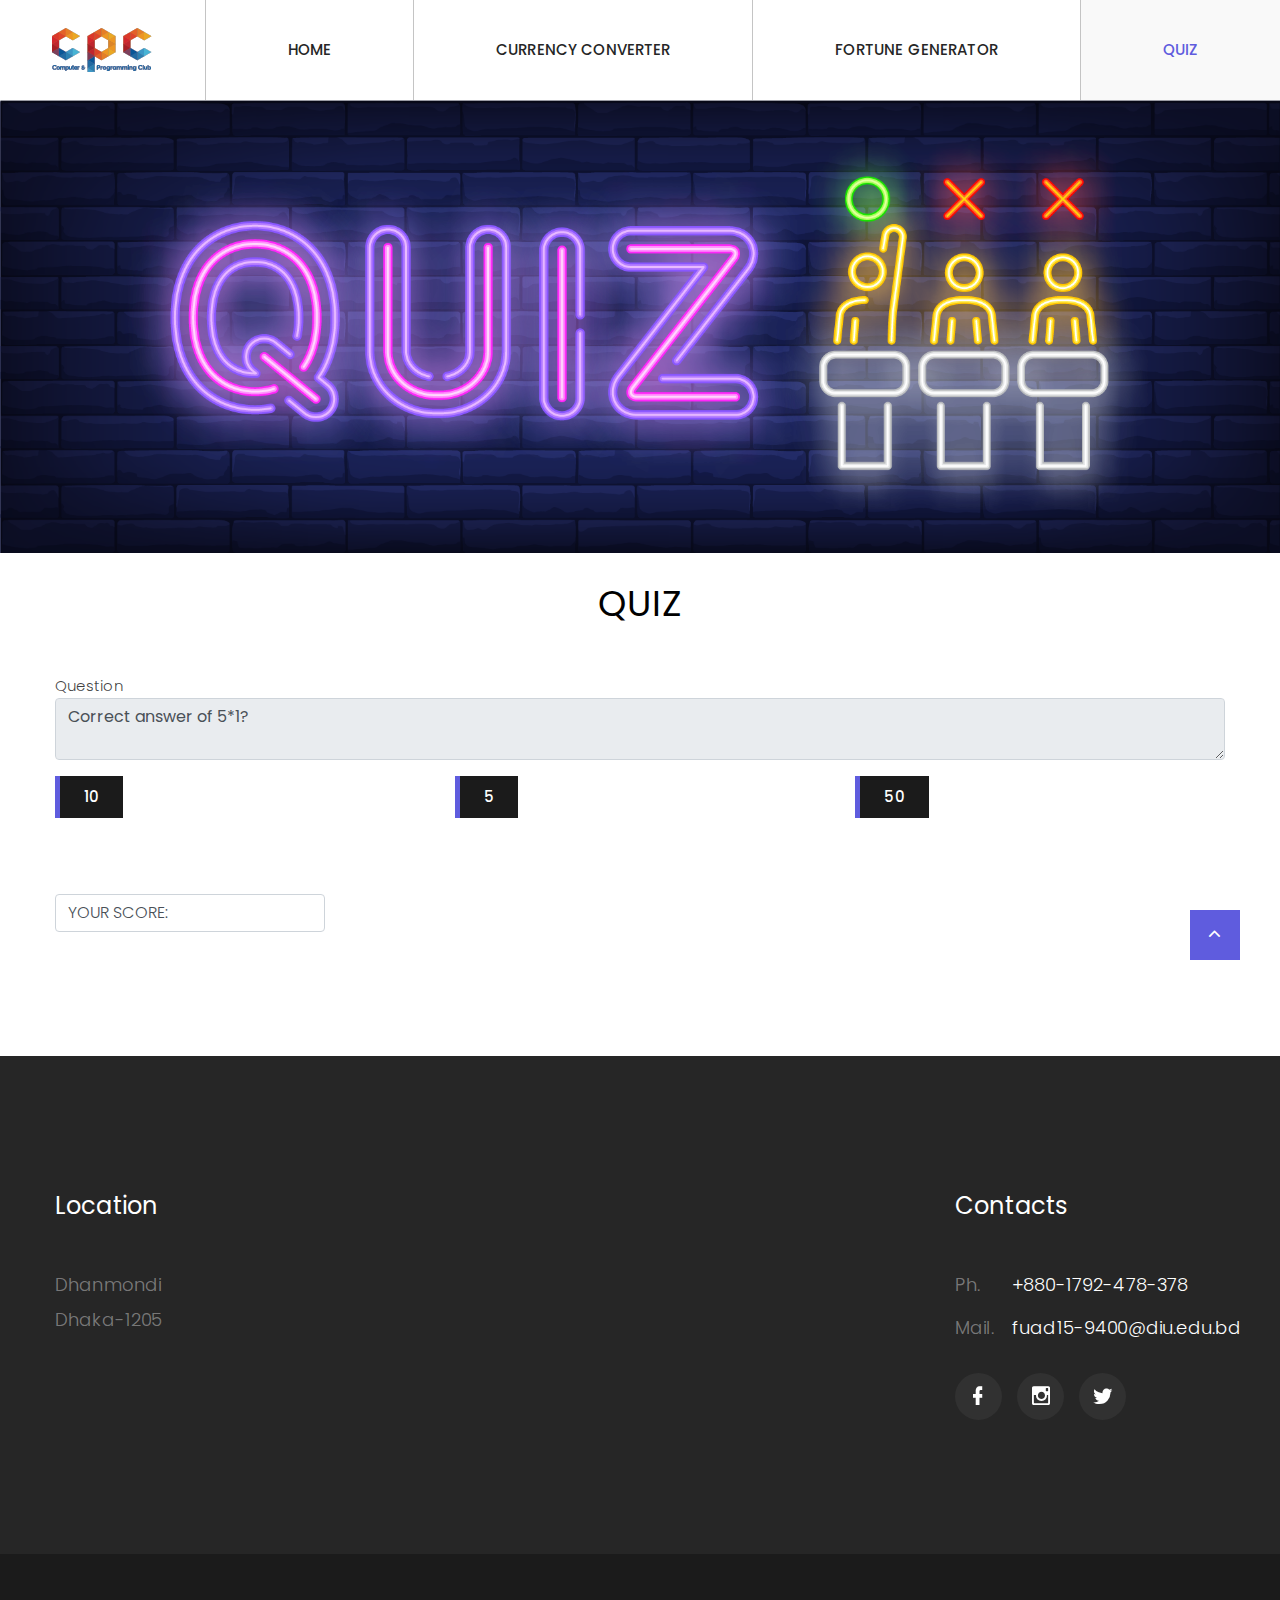
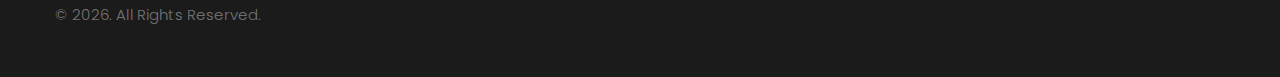
==== quiz.html @ 6e74235b "first commit" ====
<!-- Price box minimal-->
<!DOCTYPE html>
<html class="wide wow-animation" lang="en">

<head>
  <title>Home</title>
  <meta charset="utf-8">
  <meta name="viewport" content="width=device-width, height=device-height, initial-scale=1.0">
  <meta http-equiv="X-UA-Compatible" content="IE=edge">
  <link rel="stylesheet" href="https://stackpath.bootstrapcdn.com/bootstrap/4.2.1/css/bootstrap.min.css"
    integrity="sha384-GJzZqFGwb1QTTN6wy59ffF1BuGJpLSa9DkKMp0DgiMDm4iYMj70gZWKYbI706tWS" crossorigin="anonymous">
  <link rel="icon" href="images/favicon.ico" type="image/x-icon">
  <link rel="stylesheet" type="text/css" href="//fonts.googleapis.com/css?family=Poppins:300,400,500,600,700,900">
  <link rel="stylesheet" href="css/bootstrap.css">
  <link rel="stylesheet" href="css/fonts.css">
  <link rel="stylesheet" href="css/style.css">

  <style>
    .ie-panel {
      display: none;
      background: #212121;
      padding: 10px 0;
      box-shadow: 3px 3px 5px 0 rgba(0, 0, 0, .3);
      clear: both;
      text-align: center;
      position: relative;
      z-index: 1;
    }

    html.ie-10 .ie-panel,
    html.lt-ie-10 .ie-panel {
      display: block;
    }

    @media (min-width: 1200px) #table_head {
      font-size: 36px;
      line-height: 1.36111;
      padding-top: 100px;
    }

    #fun {
      padding: 0px;
      margin-bottom: 30px;
    }

    #diu #login_but {
      color: yellow;
    }

    #diu {
      margin-top: 30px;
    }

    #login_but {
      background-color: yellow;
    }
  </style>
</head>

<body>
  <div class="ie-panel"><a href="http://windows.microsoft.com/en-US/internet-explorer/"></a></div>
  <div class="preloader">
    <div class="preloader-body">
      <div class="cssload-container">
        <div class="cssload-speeding-wheel"></div>
      </div>
      <p>Loading... </p>
    </div>
  </div><a class="section section-banner d-none d-xl-block"
    href="https://www.templatemonster.com/intense-multipurpose-html-template.html" target="_blank" style=" "></a>
  <div class="page">
    <!-- Page Header-->
    <header class="section page-header">
      <!-- RD Navbar-->
      <div class="rd-navbar-wrap">
        <nav class="rd-navbar rd-navbar-wide" data-layout="rd-navbar-fixed" data-sm-layout="rd-navbar-fixed"
          data-md-layout="rd-navbar-fixed" data-md-device-layout="rd-navbar-fixed" data-lg-layout="rd-navbar-static"
          data-lg-device-layout="rd-navbar-static" data-xl-layout="rd-navbar-static"
          data-xl-device-layout="rd-navbar-static" data-lg-stick-up-offset="46px" data-xl-stick-up-offset="46px"
          data-xxl-stick-up-offset="46px" data-lg-stick-up="true" data-xl-stick-up="true" data-xxl-stick-up="true">
          <div class="rd-navbar-main-outer">
            <div class="rd-navbar-main">
              <!-- RD Navbar Panel-->
              <div class="rd-navbar-panel">
                <!-- RD Navbar Toggle-->
                <button class="rd-navbar-toggle" data-rd-navbar-toggle=".rd-navbar-nav-wrap"><span></span></button>
                <!-- RD Navbar Brand-->
                <div class="rd-navbar-brand"><a class="brand" href="#"><img class="brand-logo-dark"
                      src="images/cpc 160x44.png" alt="" width="261" height="72" srcset="images/cpc 160x44.png 2x" />
                    <img class="brand-logo-light" src="images/cpc 160x44.png" alt="" width="133" height="45"
                      srcset="images/cpc 160x44.png 2x" /></a>
                </div>
              </div>
              <div class="rd-navbar-nav-wrap">
                <!-- RD Navbar Nav-->
                <ul class="rd-navbar-nav">
                  <li class="rd-nav-item"><a class="rd-nav-link" href="index.html">Home</a>
                  </li>
                  <li class="rd-nav-item "><a class="rd-nav-link" href="Currency.html">Currency Converter</a>
                  </li>
                  <li class="rd-nav-item"><a class="rd-nav-link" href="fortune.html">Fortune Generator</a>
                  </li>
                  <li class="rd-nav-item active"><a class="rd-nav-link" href="quiz.html">Quiz</a>
                  </li>
                </ul>
              </div>
            </div>
          </div>
        </nav>
      </div>
    </header>
    <!-- Preview section-->
    <section class="section context-dark bg-image bg-mask bg-mask-2 section-fullheight section-90vh">
      <div class="jumbotron-custom wow fadeInRight">

        <img src="images/qbg.png"></image>
      </div>

    </section>
    <!-- EVERY PROJECT-->
    <h4 id='table_head' style="padding-top: 2%;">
      <center>Quiz<center>
    </h4>



    <div class="row mb-5 alert-info" style="padding-top: 15px; padding-bottom: 15px;">
      <div class="col-md-11 mx-auto">

          <div class="row">
            <div class="form-group col-md-12">
              <label for="fort">Question</label>
              <textarea class="form-control" rows="2" id="question" disabled></textarea>
            </div>
            <div class="form-group col-md-4">
                <button class="button button-default" id="answerA" onclick="answerA_clicked()"></button>
              </div>
              <div class="form-group col-md-4">
                <button class="button button-default" id="answerB" onclick="answerB_clicked()"></button>
              </div>
              <div class="form-group col-md-4">
                <button class="button button-default" id="answerC" onclick="answerC_clicked()"></button>
              </div>



            <div class="col-md-3 " style="margin-top: 5%; margin-bottom: 5%;" disabled>

                <h3 name="score" class="form-control">Your score: <span id="score" ></span> </h3>

            </div>


          </div>
      </div>
    </div>


    <script>


      var quiz = [];
      quiz[0] = new Question("What is the name of your country?", "Bangladesh", "India", "Pakistan");
      quiz[1] = new Question("What is the correct answer of (1+1)*2?", "4", "2", "0");
      quiz[2] = new Question("What is the full form of html?", "Hypertext Markup Language", "Hypertext Maker Language", "Highlevel Markup Language");
      quiz[3] = new Question("What is the national animal of your country?", "Royal Bengal Tiger", "Lion", "Zebra");
      quiz[4] = new Question("What is the full form of CSE?", "Computer Science Engineering", "Common Science Engin", "Nothing");
      quiz[5] = new Question("What is the correct answer of 2+2?", "4", "0", "10");
      quiz[6] = new Question("What is the capital of your country?", "Dhaka", "Rajshahi", "Khulna");
      quiz[7] = new Question("Who are you?", "Developer", "Nothing", "Robot");
      quiz[8] = new Question("Correct answer of 5*1?", "5", "50", "10");
      var randomQuestion;
      var answers = [];
      var currentScore = 0;

      document.addEventListener("DOMContentLoaded", function (event) {
        btnProvideQuestion();
      });

      function Question(question, rightAnswer, wrongAnswer1, wrongAnswer2) {
        this.question = question;
        this.rightAnswer = rightAnswer;
        this.wrongAnswer1 = wrongAnswer1;
        this.wrongAnswer2 = wrongAnswer2;
      };

      function shuffle(o) {
        for (var j, x, i = o.length; i; j = parseInt(Math.random() * i), x = o[--i], o[i] = o[j], o[j] = x);
        return o;
      };

      function btnProvideQuestion() {

        var randomNumber = Math.floor(Math.random() * quiz.length);
        randomQuestion = quiz[randomNumber]; //getQuestion
        answers = [randomQuestion.rightAnswer, randomQuestion.wrongAnswer1, randomQuestion.wrongAnswer2];
        shuffle(answers);

        document.getElementById("question").innerHTML = randomQuestion.question;
        document.getElementById("answerA").value = answers[0];
        document.getElementById("answerA").innerHTML = answers[0];
        document.getElementById("answerB").value = answers[1];
        document.getElementById("answerB").innerHTML = answers[1];
        document.getElementById("answerC").value = answers[2];
        document.getElementById("answerC").innerHTML = answers[2];
        document.getElementById("answerC").value = answers[2];
        document.getElementById("answerC").innerHTML = answers[2];

      }

      function answerA_clicked() {
        var answerA = document.getElementById("answerA").value;
        checkAnswer(answerA);
      }

      function answerB_clicked() {
        var answerB = document.getElementById("answerB").value;
        checkAnswer(answerB);
      }
      function answerC_clicked() {
        var answerC = document.getElementById("answerC").value;
        checkAnswer(answerC);
      }

      function adjustScore(isCorrect) {
        debugger;
        if (isCorrect) {
          currentScore++;
        } else {
          if (currentScore > 0) {
            currentScore--;
          }
        }
        document.getElementById("score").innerHTML = currentScore;
      }

      function checkAnswer(answer) {
        if (answer == randomQuestion.rightAnswer) {
          adjustScore(true);
          btnProvideQuestion();
        } else {
          alert("Loser!");
          adjustScore(false);
        }
      }
    </script>




    <div class="pre-footer-classic bg-gray-700 context-dark">
      <div class="container">
        <div class="row row-30 justify-content-lg-between">
          <div class="col-sm-6 col-lg-3 col-xl-3">
            <h5>Location</h5>
            <ul class="list list-sm">
              <li>
                <p>Dhanmondi</p>
              </li>
              <li>
                <p>Dhaka-1205</p>
              </li>
            </ul>
          </div>
          <div class="col-sm-6 col-lg-4 col-xl-3">
            <h5>Contacts</h5>
            <dl class="list-terms-custom">
              <dt>Ph.</dt>
              <dd><a class="link-default" href="tel:#">+880-1792-478-378</a></dd>
            </dl>
            <dl class="list-terms-custom">
              <dt>Mail.</dt>
              <dd><a class="link-default" href="mailto:#">fuad15-9400@diu.edu.bd</a></dd>
            </dl>
            <ul class="list-inline list-inline-sm">
              <li><a class="icon icon-sm icon-gray-filled icon-circle mdi mdi-facebook" href="fb.com/fhwasi"></a></li>
              <li><a class="icon icon-sm icon-gray-filled icon-circle mdi mdi-instagram" href="https://www.instagram.com/fhwasi/"></a></li>
              <li><a class="icon icon-sm icon-gray-filled icon-circle mdi mdi-twitter" href="https://twitter.com/fuadhasanwasi"></a></li>
            </ul>
          </div>
          
        </div>
      </div>
    </div>
    <footer class="section footer-classic context-dark text-center">
      <div class="container">
        <div class="row row-15 justify-content-lg-between">
          <div class="col-lg-6 col-xl-6 text-lg-left">
            <p class="rights"><span>&copy;&nbsp;</span><span class="copyright-year"></span>. All Rights Reserved.</p>
          </div>
          
        </div>
      </div>
    </footer>
  </div>
  <div class="snackbars" id="form-output-global"></div>
  <script src="js/core.min.js"></script>
  <script src="js/script.js"></script>
  <script src="js/fortune.js"></script>

</body>

</html>
---- css/fonts.css ----
/*
* Fonts
*//*
* Font Awesome Icons 4.7.0
*/@font-face {	font-family: 'FontAwesome';	src: url("../fonts/fontawesome-webfont.eot?v=4.7.0");	src: url("../fonts/fontawesome-webfont.eot?#iefix&v=4.7.0") format("embedded-opentype"), url("../fonts/fontawesome-webfont.woff2?v=4.7.0") format("woff2"), url("../fonts/fontawesome-webfont.woff?v=4.7.0") format("woff"), url("../fonts/fontawesome-webfont.ttf?v=4.7.0") format("truetype"), url("../fonts/fontawesome-webfont.svg?v=4.7.0#fontawesomeregular") format("svg");	font-weight: normal;	font-style: normal;}.fa {	display: inline-block;	font-family: 'FontAwesome';	font-size: inherit;	text-rendering: auto;	-webkit-font-smoothing: antialiased;	-moz-osx-font-smoothing: grayscale;}[class*='fa-']:before {	font-weight: 400;	font-family: 'FontAwesome';}/* makes the font 33% larger relative to the icon container */.fa-lg {	font-size: 1.33333333em;	line-height: 0.75em;	vertical-align: -15%;}.fa-2x {	font-size: 2em;}.fa-3x {	font-size: 3em;}.fa-4x {	font-size: 4em;}.fa-5x {	font-size: 5em;}.fa-fw {	width: 1.28571429em;	text-align: center;}.fa-ul {	padding-left: 0;	margin-left: 2.14285714em;	list-style-type: none;}.fa-ul > li {	position: relative;}.fa-li {	position: absolute;	left: -2.14285714em;	width: 2.14285714em;	top: 0.14285714em;	text-align: center;}.fa-li.fa-lg {	left: -1.85714286em;}.fa-border {	padding: .2em .25em .15em;	border: solid 0.08em #eeeeee;	border-radius: .1em;}.fa-pull-left {	float: left;}.fa-pull-right {	float: right;}.fa.fa-pull-left {	margin-right: .3em;}.fa.fa-pull-right {	margin-left: .3em;}/* Deprecated as of 4.4.0 */.pull-right {	float: right;}.pull-left {	float: left;}.fa.pull-left {	margin-right: .3em;}.fa.pull-right {	margin-left: .3em;}.fa-spin {	-webkit-animation: fa-spin 2s infinite linear;	animation: fa-spin 2s infinite linear;}.fa-pulse {	-webkit-animation: fa-spin 1s infinite steps(8);	animation: fa-spin 1s infinite steps(8);}@-webkit-keyframes fa-spin {	0% {		-webkit-transform: rotate(0deg);		transform: rotate(0deg);	}	100% {		-webkit-transform: rotate(359deg);		transform: rotate(359deg);	}}@keyframes fa-spin {	0% {		-webkit-transform: rotate(0deg);		transform: rotate(0deg);	}	100% {		-webkit-transform: rotate(359deg);		transform: rotate(359deg);	}}.fa-rotate-90 {	-ms-filter: "progid:DXImageTransform.Microsoft.BasicImage(rotation=1)";	-webkit-transform: rotate(90deg);	-ms-transform: rotate(90deg);	transform: rotate(90deg);}.fa-rotate-180 {	-ms-filter: "progid:DXImageTransform.Microsoft.BasicImage(rotation=2)";	-webkit-transform: rotate(180deg);	-ms-transform: rotate(180deg);	transform: rotate(180deg);}.fa-rotate-270 {	-ms-filter: "progid:DXImageTransform.Microsoft.BasicImage(rotation=3)";	-webkit-transform: rotate(270deg);	-ms-transform: rotate(270deg);	transform: rotate(270deg);}.fa-flip-horizontal {	-ms-filter: "progid:DXImageTransform.Microsoft.BasicImage(rotation=0, mirror=1)";	-webkit-transform: scale(-1, 1);	-ms-transform: scale(-1, 1);	transform: scale(-1, 1);}.fa-flip-vertical {	-ms-filter: "progid:DXImageTransform.Microsoft.BasicImage(rotation=2, mirror=1)";	-webkit-transform: scale(1, -1);	-ms-transform: scale(1, -1);	transform: scale(1, -1);}:root .fa-rotate-90,:root .fa-rotate-180,:root .fa-rotate-270,:root .fa-flip-horizontal,:root .fa-flip-vertical {	filter: none;}.fa-stack {	position: relative;	display: inline-block;	width: 2em;	height: 2em;	line-height: 2em;	vertical-align: middle;}.fa-stack-1x,.fa-stack-2x {	position: absolute;	left: 0;	width: 100%;	text-align: center;}.fa-stack-1x {	line-height: inherit;}.fa-stack-2x {	font-size: 2em;}.fa-inverse {	color: #ffffff;}/* Font Awesome uses the Unicode Private Use Area (PUA) to ensure screen
   readers do not read off random characters that represent icons */.fa-glass:before {	content: "\f000";}.fa-music:before {	content: "\f001";}.fa-search:before {	content: "\f002";}.fa-envelope-o:before {	content: "\f003";}.fa-heart:before {	content: "\f004";}.fa-star:before {	content: "\f005";}.fa-star-o:before {	content: "\f006";}.fa-user:before {	content: "\f007";}.fa-film:before {	content: "\f008";}.fa-th-large:before {	content: "\f009";}.fa-th:before {	content: "\f00a";}.fa-th-list:before {	content: "\f00b";}.fa-check:before {	content: "\f00c";}.fa-remove:before,.fa-close:before,.fa-times:before {	content: "\f00d";}.fa-search-plus:before {	content: "\f00e";}.fa-search-minus:before {	content: "\f010";}.fa-power-off:before {	content: "\f011";}.fa-signal:before {	content: "\f012";}.fa-gear:before,.fa-cog:before {	content: "\f013";}.fa-trash-o:before {	content: "\f014";}.fa-home:before {	content: "\f015";}.fa-file-o:before {	content: "\f016";}.fa-clock-o:before {	content: "\f017";}.fa-road:before {	content: "\f018";}.fa-download:before {	content: "\f019";}.fa-arrow-circle-o-down:before {	content: "\f01a";}.fa-arrow-circle-o-up:before {	content: "\f01b";}.fa-inbox:before {	content: "\f01c";}.fa-play-circle-o:before {	content: "\f01d";}.fa-rotate-right:before,.fa-repeat:before {	content: "\f01e";}.fa-refresh:before {	content: "\f021";}.fa-list-alt:before {	content: "\f022";}.fa-lock:before {	content: "\f023";}.fa-flag:before {	content: "\f024";}.fa-headphones:before {	content: "\f025";}.fa-volume-off:before {	content: "\f026";}.fa-volume-down:before {	content: "\f027";}.fa-volume-up:before {	content: "\f028";}.fa-qrcode:before {	content: "\f029";}.fa-barcode:before {	content: "\f02a";}.fa-tag:before {	content: "\f02b";}.fa-tags:before {	content: "\f02c";}.fa-book:before {	content: "\f02d";}.fa-bookmark:before {	content: "\f02e";}.fa-print:before {	content: "\f02f";}.fa-camera:before {	content: "\f030";}.fa-font:before {	content: "\f031";}.fa-bold:before {	content: "\f032";}.fa-italic:before {	content: "\f033";}.fa-text-height:before {	content: "\f034";}.fa-text-width:before {	content: "\f035";}.fa-align-left:before {	content: "\f036";}.fa-align-center:before {	content: "\f037";}.fa-align-right:before {	content: "\f038";}.fa-align-justify:before {	content: "\f039";}.fa-list:before {	content: "\f03a";}.fa-dedent:before,.fa-outdent:before {	content: "\f03b";}.fa-indent:before {	content: "\f03c";}.fa-video-camera:before {	content: "\f03d";}.fa-photo:before,.fa-image:before,.fa-picture-o:before {	content: "\f03e";}.fa-pencil:before {	content: "\f040";}.fa-map-marker:before {	content: "\f041";}.fa-adjust:before {	content: "\f042";}.fa-tint:before {	content: "\f043";}.fa-edit:before,.fa-pencil-square-o:before {	content: "\f044";}.fa-share-square-o:before {	content: "\f045";}.fa-check-square-o:before {	content: "\f046";}.fa-arrows:before {	content: "\f047";}.fa-step-backward:before {	content: "\f048";}.fa-fast-backward:before {	content: "\f049";}.fa-backward:before {	content: "\f04a";}.fa-play:before {	content: "\f04b";}.fa-pause:before {	content: "\f04c";}.fa-stop:before {	content: "\f04d";}.fa-forward:before {	content: "\f04e";}.fa-fast-forward:before {	content: "\f050";}.fa-step-forward:before {	content: "\f051";}.fa-eject:before {	content: "\f052";}.fa-chevron-left:before {	content: "\f053";}.fa-chevron-right:before {	content: "\f054";}.fa-plus-circle:before {	content: "\f055";}.fa-minus-circle:before {	content: "\f056";}.fa-times-circle:before {	content: "\f057";}.fa-check-circle:before {	content: "\f058";}.fa-question-circle:before {	content: "\f059";}.fa-info-circle:before {	content: "\f05a";}.fa-crosshairs:before {	content: "\f05b";}.fa-times-circle-o:before {	content: "\f05c";}.fa-check-circle-o:before {	content: "\f05d";}.fa-ban:before {	content: "\f05e";}.fa-arrow-left:before {	content: "\f060";}.fa-arrow-right:before {	content: "\f061";}.fa-arrow-up:before {	content: "\f062";}.fa-arrow-down:before {	content: "\f063";}.fa-mail-forward:before,.fa-share:before {	content: "\f064";}.fa-expand:before {	content: "\f065";}.fa-compress:before {	content: "\f066";}.fa-plus:before {	content: "\f067";}.fa-minus:before {	content: "\f068";}.fa-asterisk:before {	content: "\f069";}.fa-exclamation-circle:before {	content: "\f06a";}.fa-gift:before {	content: "\f06b";}.fa-leaf:before {	content: "\f06c";}.fa-fire:before {	content: "\f06d";}.fa-eye:before {	content: "\f06e";}.fa-eye-slash:before {	content: "\f070";}.fa-warning:before,.fa-exclamation-triangle:before {	content: "\f071";}.fa-plane:before {	content: "\f072";}.fa-calendar:before {	content: "\f073";}.fa-random:before {	content: "\f074";}.fa-comment:before {	content: "\f075";}.fa-magnet:before {	content: "\f076";}.fa-chevron-up:before {	content: "\f077";}.fa-chevron-down:before {	content: "\f078";}.fa-retweet:before {	content: "\f079";}.fa-shopping-cart:before {	content: "\f07a";}.fa-folder:before {	content: "\f07b";}.fa-folder-open:before {	content: "\f07c";}.fa-arrows-v:before {	content: "\f07d";}.fa-arrows-h:before {	content: "\f07e";}.fa-bar-chart-o:before,.fa-bar-chart:before {	content: "\f080";}.fa-twitter-square:before {	content: "\f081";}.fa-facebook-square:before {	content: "\f082";}.fa-camera-retro:before {	content: "\f083";}.fa-key:before {	content: "\f084";}.fa-gears:before,.fa-cogs:before {	content: "\f085";}.fa-comments:before {	content: "\f086";}.fa-thumbs-o-up:before {	content: "\f087";}.fa-thumbs-o-down:before {	content: "\f088";}.fa-star-half:before {	content: "\f089";}.fa-heart-o:before {	content: "\f08a";}.fa-sign-out:before {	content: "\f08b";}.fa-linkedin-square:before {	content: "\f08c";}.fa-thumb-tack:before {	content: "\f08d";}.fa-external-link:before {	content: "\f08e";}.fa-sign-in:before {	content: "\f090";}.fa-trophy:before {	content: "\f091";}.fa-github-square:before {	content: "\f092";}.fa-upload:before {	content: "\f093";}.fa-lemon-o:before {	content: "\f094";}.fa-phone:before {	content: "\f095";}.fa-square-o:before {	content: "\f096";}.fa-bookmark-o:before {	content: "\f097";}.fa-phone-square:before {	content: "\f098";}.fa-twitter:before {	content: "\f099";}.fa-facebook-f:before,.fa-facebook:before {	content: "\f09a";}.fa-github:before {	content: "\f09b";}.fa-unlock:before {	content: "\f09c";}.fa-credit-card:before {	content: "\f09d";}.fa-feed:before,.fa-rss:before {	content: "\f09e";}.fa-hdd-o:before {	content: "\f0a0";}.fa-bullhorn:before {	content: "\f0a1";}.fa-bell:before {	content: "\f0f3";}.fa-certificate:before {	content: "\f0a3";}.fa-hand-o-right:before {	content: "\f0a4";}.fa-hand-o-left:before {	content: "\f0a5";}.fa-hand-o-up:before {	content: "\f0a6";}.fa-hand-o-down:before {	content: "\f0a7";}.fa-arrow-circle-left:before {	content: "\f0a8";}.fa-arrow-circle-right:before {	content: "\f0a9";}.fa-arrow-circle-up:before {	content: "\f0aa";}.fa-arrow-circle-down:before {	content: "\f0ab";}.fa-globe:before {	content: "\f0ac";}.fa-wrench:before {	content: "\f0ad";}.fa-tasks:before {	content: "\f0ae";}.fa-filter:before {	content: "\f0b0";}.fa-briefcase:before {	content: "\f0b1";}.fa-arrows-alt:before {	content: "\f0b2";}.fa-group:before,.fa-users:before {	content: "\f0c0";}.fa-chain:before,.fa-link:before {	content: "\f0c1";}.fa-cloud:before {	content: "\f0c2";}.fa-flask:before {	content: "\f0c3";}.fa-cut:before,.fa-scissors:before {	content: "\f0c4";}.fa-copy:before,.fa-files-o:before {	content: "\f0c5";}.fa-paperclip:before {	content: "\f0c6";}.fa-save:before,.fa-floppy-o:before {	content: "\f0c7";}.fa-square:before {	content: "\f0c8";}.fa-navicon:before,.fa-reorder:before,.fa-bars:before {	content: "\f0c9";}.fa-list-ul:before {	content: "\f0ca";}.fa-list-ol:before {	content: "\f0cb";}.fa-strikethrough:before {	content: "\f0cc";}.fa-underline:before {	content: "\f0cd";}.fa-table:before {	content: "\f0ce";}.fa-magic:before {	content: "\f0d0";}.fa-truck:before {	content: "\f0d1";}.fa-pinterest:before {	content: "\f0d2";}.fa-pinterest-square:before {	content: "\f0d3";}.fa-google-plus-square:before {	content: "\f0d4";}.fa-google-plus:before {	content: "\f0d5";}.fa-money:before {	content: "\f0d6";}.fa-caret-down:before {	content: "\f0d7";}.fa-caret-up:before {	content: "\f0d8";}.fa-caret-left:before {	content: "\f0d9";}.fa-caret-right:before {	content: "\f0da";}.fa-columns:before {	content: "\f0db";}.fa-unsorted:before,.fa-sort:before {	content: "\f0dc";}.fa-sort-down:before,.fa-sort-desc:before {	content: "\f0dd";}.fa-sort-up:before,.fa-sort-asc:before {	content: "\f0de";}.fa-envelope:before {	content: "\f0e0";}.fa-linkedin:before {	content: "\f0e1";}.fa-rotate-left:before,.fa-undo:before {	content: "\f0e2";}.fa-legal:before,.fa-gavel:before {	content: "\f0e3";}.fa-dashboard:before,.fa-tachometer:before {	content: "\f0e4";}.fa-comment-o:before {	content: "\f0e5";}.fa-comments-o:before {	content: "\f0e6";}.fa-flash:before,.fa-bolt:before {	content: "\f0e7";}.fa-sitemap:before {	content: "\f0e8";}.fa-umbrella:before {	content: "\f0e9";}.fa-paste:before,.fa-clipboard:before {	content: "\f0ea";}.fa-lightbulb-o:before {	content: "\f0eb";}.fa-exchange:before {	content: "\f0ec";}.fa-cloud-download:before {	content: "\f0ed";}.fa-cloud-upload:before {	content: "\f0ee";}.fa-user-md:before {	content: "\f0f0";}.fa-stethoscope:before {	content: "\f0f1";}.fa-suitcase:before {	content: "\f0f2";}.fa-bell-o:before {	content: "\f0a2";}.fa-coffee:before {	content: "\f0f4";}.fa-cutlery:before {	content: "\f0f5";}.fa-file-text-o:before {	content: "\f0f6";}.fa-building-o:before {	content: "\f0f7";}.fa-hospital-o:before {	content: "\f0f8";}.fa-ambulance:before {	content: "\f0f9";}.fa-medkit:before {	content: "\f0fa";}.fa-fighter-jet:before {	content: "\f0fb";}.fa-beer:before {	content: "\f0fc";}.fa-h-square:before {	content: "\f0fd";}.fa-plus-square:before {	content: "\f0fe";}.fa-angle-double-left:before {	content: "\f100";}.fa-angle-double-right:before {	content: "\f101";}.fa-angle-double-up:before {	content: "\f102";}.fa-angle-double-down:before {	content: "\f103";}.fa-angle-left:before {	content: "\f104";}.fa-angle-right:before {	content: "\f105";}.fa-angle-up:before {	content: "\f106";}.fa-angle-down:before {	content: "\f107";}.fa-desktop:before {	content: "\f108";}.fa-laptop:before {	content: "\f109";}.fa-tablet:before {	content: "\f10a";}.fa-mobile-phone:before,.fa-mobile:before {	content: "\f10b";}.fa-circle-o:before {	content: "\f10c";}.fa-quote-left:before {	content: "\f10d";}.fa-quote-right:before {	content: "\f10e";}.fa-spinner:before {	content: "\f110";}.fa-circle:before {	content: "\f111";}.fa-mail-reply:before,.fa-reply:before {	content: "\f112";}.fa-github-alt:before {	content: "\f113";}.fa-folder-o:before {	content: "\f114";}.fa-folder-open-o:before {	content: "\f115";}.fa-smile-o:before {	content: "\f118";}.fa-frown-o:before {	content: "\f119";}.fa-meh-o:before {	content: "\f11a";}.fa-gamepad:before {	content: "\f11b";}.fa-keyboard-o:before {	content: "\f11c";}.fa-flag-o:before {	content: "\f11d";}.fa-flag-checkered:before {	content: "\f11e";}.fa-terminal:before {	content: "\f120";}.fa-code:before {	content: "\f121";}.fa-mail-reply-all:before,.fa-reply-all:before {	content: "\f122";}.fa-star-half-empty:before,.fa-star-half-full:before,.fa-star-half-o:before {	content: "\f123";}.fa-location-arrow:before {	content: "\f124";}.fa-crop:before {	content: "\f125";}.fa-code-fork:before {	content: "\f126";}.fa-unlink:before,.fa-chain-broken:before {	content: "\f127";}.fa-question:before {	content: "\f128";}.fa-info:before {	content: "\f129";}.fa-exclamation:before {	content: "\f12a";}.fa-superscript:before {	content: "\f12b";}.fa-subscript:before {	content: "\f12c";}.fa-eraser:before {	content: "\f12d";}.fa-puzzle-piece:before {	content: "\f12e";}.fa-microphone:before {	content: "\f130";}.fa-microphone-slash:before {	content: "\f131";}.fa-shield:before {	content: "\f132";}.fa-calendar-o:before {	content: "\f133";}.fa-fire-extinguisher:before {	content: "\f134";}.fa-rocket:before {	content: "\f135";}.fa-maxcdn:before {	content: "\f136";}.fa-chevron-circle-left:before {	content: "\f137";}.fa-chevron-circle-right:before {	content: "\f138";}.fa-chevron-circle-up:before {	content: "\f139";}.fa-chevron-circle-down:before {	content: "\f13a";}.fa-html5:before {	content: "\f13b";}.fa-css3:before {	content: "\f13c";}.fa-anchor:before {	content: "\f13d";}.fa-unlock-alt:before {	content: "\f13e";}.fa-bullseye:before {	content: "\f140";}.fa-ellipsis-h:before {	content: "\f141";}.fa-ellipsis-v:before {	content: "\f142";}.fa-rss-square:before {	content: "\f143";}.fa-play-circle:before {	content: "\f144";}.fa-ticket:before {	content: "\f145";}.fa-minus-square:before {	content: "\f146";}.fa-minus-square-o:before {	content: "\f147";}.fa-level-up:before {	content: "\f148";}.fa-level-down:before {	content: "\f149";}.fa-check-square:before {	content: "\f14a";}.fa-pencil-square:before {	content: "\f14b";}.fa-external-link-square:before {	content: "\f14c";}.fa-share-square:before {	content: "\f14d";}.fa-compass:before {	content: "\f14e";}.fa-toggle-down:before,.fa-caret-square-o-down:before {	content: "\f150";}.fa-toggle-up:before,.fa-caret-square-o-up:before {	content: "\f151";}.fa-toggle-right:before,.fa-caret-square-o-right:before {	content: "\f152";}.fa-euro:before,.fa-eur:before {	content: "\f153";}.fa-gbp:before {	content: "\f154";}.fa-dollar:before,.fa-usd:before {	content: "\f155";}.fa-rupee:before,.fa-inr:before {	content: "\f156";}.fa-cny:before,.fa-rmb:before,.fa-yen:before,.fa-jpy:before {	content: "\f157";}.fa-ruble:before,.fa-rouble:before,.fa-rub:before {	content: "\f158";}.fa-won:before,.fa-krw:before {	content: "\f159";}.fa-bitcoin:before,.fa-btc:before {	content: "\f15a";}.fa-file:before {	content: "\f15b";}.fa-file-text:before {	content: "\f15c";}.fa-sort-alpha-asc:before {	content: "\f15d";}.fa-sort-alpha-desc:before {	content: "\f15e";}.fa-sort-amount-asc:before {	content: "\f160";}.fa-sort-amount-desc:before {	content: "\f161";}.fa-sort-numeric-asc:before {	content: "\f162";}.fa-sort-numeric-desc:before {	content: "\f163";}.fa-thumbs-up:before {	content: "\f164";}.fa-thumbs-down:before {	content: "\f165";}.fa-youtube-square:before {	content: "\f166";}.fa-youtube:before {	content: "\f167";}.fa-xing:before {	content: "\f168";}.fa-xing-square:before {	content: "\f169";}.fa-youtube-play:before {	content: "\f16a";}.fa-dropbox:before {	content: "\f16b";}.fa-stack-overflow:before {	content: "\f16c";}.fa-instagram:before {	content: "\f16d";}.fa-flickr:before {	content: "\f16e";}.fa-adn:before {	content: "\f170";}.fa-bitbucket:before {	content: "\f171";}.fa-bitbucket-square:before {	content: "\f172";}.fa-tumblr:before {	content: "\f173";}.fa-tumblr-square:before {	content: "\f174";}.fa-long-arrow-down:before {	content: "\f175";}.fa-long-arrow-up:before {	content: "\f176";}.fa-long-arrow-left:before {	content: "\f177";}.fa-long-arrow-right:before {	content: "\f178";}.fa-apple:before {	content: "\f179";}.fa-windows:before {	content: "\f17a";}.fa-android:before {	content: "\f17b";}.fa-linux:before {	content: "\f17c";}.fa-dribbble:before {	content: "\f17d";}.fa-skype:before {	content: "\f17e";}.fa-foursquare:before {	content: "\f180";}.fa-trello:before {	content: "\f181";}.fa-female:before {	content: "\f182";}.fa-male:before {	content: "\f183";}.fa-gittip:before,.fa-gratipay:before {	content: "\f184";}.fa-sun-o:before {	content: "\f185";}.fa-moon-o:before {	content: "\f186";}.fa-archive:before {	content: "\f187";}.fa-bug:before {	content: "\f188";}.fa-vk:before {	content: "\f189";}.fa-weibo:before {	content: "\f18a";}.fa-renren:before {	content: "\f18b";}.fa-pagelines:before {	content: "\f18c";}.fa-stack-exchange:before {	content: "\f18d";}.fa-arrow-circle-o-right:before {	content: "\f18e";}.fa-arrow-circle-o-left:before {	content: "\f190";}.fa-toggle-left:before,.fa-caret-square-o-left:before {	content: "\f191";}.fa-dot-circle-o:before {	content: "\f192";}.fa-wheelchair:before {	content: "\f193";}.fa-vimeo-square:before {	content: "\f194";}.fa-turkish-lira:before,.fa-try:before {	content: "\f195";}.fa-plus-square-o:before {	content: "\f196";}.fa-space-shuttle:before {	content: "\f197";}.fa-slack:before {	content: "\f198";}.fa-envelope-square:before {	content: "\f199";}.fa-wordpress:before {	content: "\f19a";}.fa-openid:before {	content: "\f19b";}.fa-institution:before,.fa-bank:before,.fa-university:before {	content: "\f19c";}.fa-mortar-board:before,.fa-graduation-cap:before {	content: "\f19d";}.fa-yahoo:before {	content: "\f19e";}.fa-google:before {	content: "\f1a0";}.fa-reddit:before {	content: "\f1a1";}.fa-reddit-square:before {	content: "\f1a2";}.fa-stumbleupon-circle:before {	content: "\f1a3";}.fa-stumbleupon:before {	content: "\f1a4";}.fa-delicious:before {	content: "\f1a5";}.fa-digg:before {	content: "\f1a6";}.fa-pied-piper-pp:before {	content: "\f1a7";}.fa-pied-piper-alt:before {	content: "\f1a8";}.fa-drupal:before {	content: "\f1a9";}.fa-joomla:before {	content: "\f1aa";}.fa-language:before {	content: "\f1ab";}.fa-fax:before {	content: "\f1ac";}.fa-building:before {	content: "\f1ad";}.fa-child:before {	content: "\f1ae";}.fa-paw:before {	content: "\f1b0";}.fa-spoon:before {	content: "\f1b1";}.fa-cube:before {	content: "\f1b2";}.fa-cubes:before {	content: "\f1b3";}.fa-behance:before {	content: "\f1b4";}.fa-behance-square:before {	content: "\f1b5";}.fa-steam:before {	content: "\f1b6";}.fa-steam-square:before {	content: "\f1b7";}.fa-recycle:before {	content: "\f1b8";}.fa-automobile:before,.fa-car:before {	content: "\f1b9";}.fa-cab:before,.fa-taxi:before {	content: "\f1ba";}.fa-tree:before {	content: "\f1bb";}.fa-spotify:before {	content: "\f1bc";}.fa-deviantart:before {	content: "\f1bd";}.fa-soundcloud:before {	content: "\f1be";}.fa-database:before {	content: "\f1c0";}.fa-file-pdf-o:before {	content: "\f1c1";}.fa-file-word-o:before {	content: "\f1c2";}.fa-file-excel-o:before {	content: "\f1c3";}.fa-file-powerpoint-o:before {	content: "\f1c4";}.fa-file-photo-o:before,.fa-file-picture-o:before,.fa-file-image-o:before {	content: "\f1c5";}.fa-file-zip-o:before,.fa-file-archive-o:before {	content: "\f1c6";}.fa-file-sound-o:before,.fa-file-audio-o:before {	content: "\f1c7";}.fa-file-movie-o:before,.fa-file-video-o:before {	content: "\f1c8";}.fa-file-code-o:before {	content: "\f1c9";}.fa-vine:before {	content: "\f1ca";}.fa-codepen:before {	content: "\f1cb";}.fa-jsfiddle:before {	content: "\f1cc";}.fa-life-bouy:before,.fa-life-buoy:before,.fa-life-saver:before,.fa-support:before,.fa-life-ring:before {	content: "\f1cd";}.fa-circle-o-notch:before {	content: "\f1ce";}.fa-ra:before,.fa-resistance:before,.fa-rebel:before {	content: "\f1d0";}.fa-ge:before,.fa-empire:before {	content: "\f1d1";}.fa-git-square:before {	content: "\f1d2";}.fa-git:before {	content: "\f1d3";}.fa-y-combinator-square:before,.fa-yc-square:before,.fa-hacker-news:before {	content: "\f1d4";}.fa-tencent-weibo:before {	content: "\f1d5";}.fa-qq:before {	content: "\f1d6";}.fa-wechat:before,.fa-weixin:before {	content: "\f1d7";}.fa-send:before,.fa-paper-plane:before {	content: "\f1d8";}.fa-send-o:before,.fa-paper-plane-o:before {	content: "\f1d9";}.fa-history:before {	content: "\f1da";}.fa-circle-thin:before {	content: "\f1db";}.fa-header:before {	content: "\f1dc";}.fa-paragraph:before {	content: "\f1dd";}.fa-sliders:before {	content: "\f1de";}.fa-share-alt:before {	content: "\f1e0";}.fa-share-alt-square:before {	content: "\f1e1";}.fa-bomb:before {	content: "\f1e2";}.fa-soccer-ball-o:before,.fa-futbol-o:before {	content: "\f1e3";}.fa-tty:before {	content: "\f1e4";}.fa-binoculars:before {	content: "\f1e5";}.fa-plug:before {	content: "\f1e6";}.fa-slideshare:before {	content: "\f1e7";}.fa-twitch:before {	content: "\f1e8";}.fa-yelp:before {	content: "\f1e9";}.fa-newspaper-o:before {	content: "\f1ea";}.fa-wifi:before {	content: "\f1eb";}.fa-calculator:before {	content: "\f1ec";}.fa-paypal:before {	content: "\f1ed";}.fa-google-wallet:before {	content: "\f1ee";}.fa-cc-visa:before {	content: "\f1f0";}.fa-cc-mastercard:before {	content: "\f1f1";}.fa-cc-discover:before {	content: "\f1f2";}.fa-cc-amex:before {	content: "\f1f3";}.fa-cc-paypal:before {	content: "\f1f4";}.fa-cc-stripe:before {	content: "\f1f5";}.fa-bell-slash:before {	content: "\f1f6";}.fa-bell-slash-o:before {	content: "\f1f7";}.fa-trash:before {	content: "\f1f8";}.fa-copyright:before {	content: "\f1f9";}.fa-at:before {	content: "\f1fa";}.fa-eyedropper:before {	content: "\f1fb";}.fa-paint-brush:before {	content: "\f1fc";}.fa-birthday-cake:before {	content: "\f1fd";}.fa-area-chart:before {	content: "\f1fe";}.fa-pie-chart:before {	content: "\f200";}.fa-line-chart:before {	content: "\f201";}.fa-lastfm:before {	content: "\f202";}.fa-lastfm-square:before {	content: "\f203";}.fa-toggle-off:before {	content: "\f204";}.fa-toggle-on:before {	content: "\f205";}.fa-bicycle:before {	content: "\f206";}.fa-bus:before {	content: "\f207";}.fa-ioxhost:before {	content: "\f208";}.fa-angellist:before {	content: "\f209";}.fa-cc:before {	content: "\f20a";}.fa-shekel:before,.fa-sheqel:before,.fa-ils:before {	content: "\f20b";}.fa-meanpath:before {	content: "\f20c";}.fa-buysellads:before {	content: "\f20d";}.fa-connectdevelop:before {	content: "\f20e";}.fa-dashcube:before {	content: "\f210";}.fa-forumbee:before {	content: "\f211";}.fa-leanpub:before {	content: "\f212";}.fa-sellsy:before {	content: "\f213";}.fa-shirtsinbulk:before {	content: "\f214";}.fa-simplybuilt:before {	content: "\f215";}.fa-skyatlas:before {	content: "\f216";}.fa-cart-plus:before {	content: "\f217";}.fa-cart-arrow-down:before {	content: "\f218";}.fa-diamond:before {	content: "\f219";}.fa-ship:before {	content: "\f21a";}.fa-user-secret:before {	content: "\f21b";}.fa-motorcycle:before {	content: "\f21c";}.fa-street-view:before {	content: "\f21d";}.fa-heartbeat:before {	content: "\f21e";}.fa-venus:before {	content: "\f221";}.fa-mars:before {	content: "\f222";}.fa-mercury:before {	content: "\f223";}.fa-intersex:before,.fa-transgender:before {	content: "\f224";}.fa-transgender-alt:before {	content: "\f225";}.fa-venus-double:before {	content: "\f226";}.fa-mars-double:before {	content: "\f227";}.fa-venus-mars:before {	content: "\f228";}.fa-mars-stroke:before {	content: "\f229";}.fa-mars-stroke-v:before {	content: "\f22a";}.fa-mars-stroke-h:before {	content: "\f22b";}.fa-neuter:before {	content: "\f22c";}.fa-genderless:before {	content: "\f22d";}.fa-facebook-official:before {	content: "\f230";}.fa-pinterest-p:before {	content: "\f231";}.fa-whatsapp:before {	content: "\f232";}.fa-server:before {	content: "\f233";}.fa-user-plus:before {	content: "\f234";}.fa-user-times:before {	content: "\f235";}.fa-hotel:before,.fa-bed:before {	content: "\f236";}.fa-viacoin:before {	content: "\f237";}.fa-train:before {	content: "\f238";}.fa-subway:before {	content: "\f239";}.fa-medium:before {	content: "\f23a";}.fa-yc:before,.fa-y-combinator:before {	content: "\f23b";}.fa-optin-monster:before {	content: "\f23c";}.fa-opencart:before {	content: "\f23d";}.fa-expeditedssl:before {	content: "\f23e";}.fa-battery-4:before,.fa-battery:before,.fa-battery-full:before {	content: "\f240";}.fa-battery-3:before,.fa-battery-three-quarters:before {	content: "\f241";}.fa-battery-2:before,.fa-battery-half:before {	content: "\f242";}.fa-battery-1:before,.fa-battery-quarter:before {	content: "\f243";}.fa-battery-0:before,.fa-battery-empty:before {	content: "\f244";}.fa-mouse-pointer:before {	content: "\f245";}.fa-i-cursor:before {	content: "\f246";}.fa-object-group:before {	content: "\f247";}.fa-object-ungroup:before {	content: "\f248";}.fa-sticky-note:before {	content: "\f249";}.fa-sticky-note-o:before {	content: "\f24a";}.fa-cc-jcb:before {	content: "\f24b";}.fa-cc-diners-club:before {	content: "\f24c";}.fa-clone:before {	content: "\f24d";}.fa-balance-scale:before {	content: "\f24e";}.fa-hourglass-o:before {	content: "\f250";}.fa-hourglass-1:before,.fa-hourglass-start:before {	content: "\f251";}.fa-hourglass-2:before,.fa-hourglass-half:before {	content: "\f252";}.fa-hourglass-3:before,.fa-hourglass-end:before {	content: "\f253";}.fa-hourglass:before {	content: "\f254";}.fa-hand-grab-o:before,.fa-hand-rock-o:before {	content: "\f255";}.fa-hand-stop-o:before,.fa-hand-paper-o:before {	content: "\f256";}.fa-hand-scissors-o:before {	content: "\f257";}.fa-hand-lizard-o:before {	content: "\f258";}.fa-hand-spock-o:before {	content: "\f259";}.fa-hand-pointer-o:before {	content: "\f25a";}.fa-hand-peace-o:before {	content: "\f25b";}.fa-trademark:before {	content: "\f25c";}.fa-registered:before {	content: "\f25d";}.fa-creative-commons:before {	content: "\f25e";}.fa-gg:before {	content: "\f260";}.fa-gg-circle:before {	content: "\f261";}.fa-tripadvisor:before {	content: "\f262";}.fa-odnoklassniki:before {	content: "\f263";}.fa-odnoklassniki-square:before {	content: "\f264";}.fa-get-pocket:before {	content: "\f265";}.fa-wikipedia-w:before {	content: "\f266";}.fa-safari:before {	content: "\f267";}.fa-chrome:before {	content: "\f268";}.fa-firefox:before {	content: "\f269";}.fa-opera:before {	content: "\f26a";}.fa-internet-explorer:before {	content: "\f26b";}.fa-tv:before,.fa-television:before {	content: "\f26c";}.fa-contao:before {	content: "\f26d";}.fa-500px:before {	content: "\f26e";}.fa-amazon:before {	content: "\f270";}.fa-calendar-plus-o:before {	content: "\f271";}.fa-calendar-minus-o:before {	content: "\f272";}.fa-calendar-times-o:before {	content: "\f273";}.fa-calendar-check-o:before {	content: "\f274";}.fa-industry:before {	content: "\f275";}.fa-map-pin:before {	content: "\f276";}.fa-map-signs:before {	content: "\f277";}.fa-map-o:before {	content: "\f278";}.fa-map:before {	content: "\f279";}.fa-commenting:before {	content: "\f27a";}.fa-commenting-o:before {	content: "\f27b";}.fa-houzz:before {	content: "\f27c";}.fa-vimeo:before {	content: "\f27d";}.fa-black-tie:before {	content: "\f27e";}.fa-fonticons:before {	content: "\f280";}.fa-reddit-alien:before {	content: "\f281";}.fa-edge:before {	content: "\f282";}.fa-credit-card-alt:before {	content: "\f283";}.fa-codiepie:before {	content: "\f284";}.fa-modx:before {	content: "\f285";}.fa-fort-awesome:before {	content: "\f286";}.fa-usb:before {	content: "\f287";}.fa-product-hunt:before {	content: "\f288";}.fa-mixcloud:before {	content: "\f289";}.fa-scribd:before {	content: "\f28a";}.fa-pause-circle:before {	content: "\f28b";}.fa-pause-circle-o:before {	content: "\f28c";}.fa-stop-circle:before {	content: "\f28d";}.fa-stop-circle-o:before {	content: "\f28e";}.fa-shopping-bag:before {	content: "\f290";}.fa-shopping-basket:before {	content: "\f291";}.fa-hashtag:before {	content: "\f292";}.fa-bluetooth:before {	content: "\f293";}.fa-bluetooth-b:before {	content: "\f294";}.fa-percent:before {	content: "\f295";}.fa-gitlab:before {	content: "\f296";}.fa-wpbeginner:before {	content: "\f297";}.fa-wpforms:before {	content: "\f298";}.fa-envira:before {	content: "\f299";}.fa-universal-access:before {	content: "\f29a";}.fa-wheelchair-alt:before {	content: "\f29b";}.fa-question-circle-o:before {	content: "\f29c";}.fa-blind:before {	content: "\f29d";}.fa-audio-description:before {	content: "\f29e";}.fa-volume-control-phone:before {	content: "\f2a0";}.fa-braille:before {	content: "\f2a1";}.fa-assistive-listening-systems:before {	content: "\f2a2";}.fa-asl-interpreting:before,.fa-american-sign-language-interpreting:before {	content: "\f2a3";}.fa-deafness:before,.fa-hard-of-hearing:before,.fa-deaf:before {	content: "\f2a4";}.fa-glide:before {	content: "\f2a5";}.fa-glide-g:before {	content: "\f2a6";}.fa-signing:before,.fa-sign-language:before {	content: "\f2a7";}.fa-low-vision:before {	content: "\f2a8";}.fa-viadeo:before {	content: "\f2a9";}.fa-viadeo-square:before {	content: "\f2aa";}.fa-snapchat:before {	content: "\f2ab";}.fa-snapchat-ghost:before {	content: "\f2ac";}.fa-snapchat-square:before {	content: "\f2ad";}.fa-pied-piper:before {	content: "\f2ae";}.fa-first-order:before {	content: "\f2b0";}.fa-yoast:before {	content: "\f2b1";}.fa-themeisle:before {	content: "\f2b2";}.fa-google-plus-circle:before,.fa-google-plus-official:before {	content: "\f2b3";}.fa-fa:before,.fa-font-awesome:before {	content: "\f2b4";}.fa-handshake-o:before {	content: "\f2b5";}.fa-envelope-open:before {	content: "\f2b6";}.fa-envelope-open-o:before {	content: "\f2b7";}.fa-linode:before {	content: "\f2b8";}.fa-address-book:before {	content: "\f2b9";}.fa-address-book-o:before {	content: "\f2ba";}.fa-vcard:before,.fa-address-card:before {	content: "\f2bb";}.fa-vcard-o:before,.fa-address-card-o:before {	content: "\f2bc";}.fa-user-circle:before {	content: "\f2bd";}.fa-user-circle-o:before {	content: "\f2be";}.fa-user-o:before {	content: "\f2c0";}.fa-id-badge:before {	content: "\f2c1";}.fa-drivers-license:before,.fa-id-card:before {	content: "\f2c2";}.fa-drivers-license-o:before,.fa-id-card-o:before {	content: "\f2c3";}.fa-quora:before {	content: "\f2c4";}.fa-free-code-camp:before {	content: "\f2c5";}.fa-telegram:before {	content: "\f2c6";}.fa-thermometer-4:before,.fa-thermometer:before,.fa-thermometer-full:before {	content: "\f2c7";}.fa-thermometer-3:before,.fa-thermometer-three-quarters:before {	content: "\f2c8";}.fa-thermometer-2:before,.fa-thermometer-half:before {	content: "\f2c9";}.fa-thermometer-1:before,.fa-thermometer-quarter:before {	content: "\f2ca";}.fa-thermometer-0:before,.fa-thermometer-empty:before {	content: "\f2cb";}.fa-shower:before {	content: "\f2cc";}.fa-bathtub:before,.fa-s15:before,.fa-bath:before {	content: "\f2cd";}.fa-podcast:before {	content: "\f2ce";}.fa-window-maximize:before {	content: "\f2d0";}.fa-window-minimize:before {	content: "\f2d1";}.fa-window-restore:before {	content: "\f2d2";}.fa-times-rectangle:before,.fa-window-close:before {	content: "\f2d3";}.fa-times-rectangle-o:before,.fa-window-close-o:before {	content: "\f2d4";}.fa-bandcamp:before {	content: "\f2d5";}.fa-grav:before {	content: "\f2d6";}.fa-etsy:before {	content: "\f2d7";}.fa-imdb:before {	content: "\f2d8";}.fa-ravelry:before {	content: "\f2d9";}.fa-eercast:before {	content: "\f2da";}.fa-microchip:before {	content: "\f2db";}.fa-snowflake-o:before {	content: "\f2dc";}.fa-superpowers:before {	content: "\f2dd";}.fa-wpexplorer:before {	content: "\f2de";}.fa-meetup:before {	content: "\f2e0";}.sr-only {	position: absolute;	width: 1px;	height: 1px;	padding: 0;	margin: -1px;	overflow: hidden;	clip: rect(0, 0, 0, 0);	border: 0;}.sr-only-focusable:active,.sr-only-focusable:focus {	position: static;	width: auto;	height: auto;	margin: 0;	overflow: visible;	clip: auto;}/*
* Material Design Icons
*/@font-face {	font-family: "Material Design Icons";	src: url("../fonts/materialdesignicons-webfont.eot?v=1.4.57");	src: url("../fonts/materialdesignicons-webfont.eot?#iefix&v=1.4.57") format("embedded-opentype"), url("../fonts/materialdesignicons-webfont.woff2?v=1.4.57") format("woff2"), url("../fonts/materialdesignicons-webfont.woff?v=1.4.57") format("woff"), url("../fonts/materialdesignicons-webfont.ttf?v=1.4.57") format("truetype"), url("../fonts/materialdesignicons-webfont.svg?v=1.4.57#materialdesigniconsregular") format("svg");	font-weight: normal;	font-style: normal;}.mdi {	display: inline-block;	font: normal normal normal 24px/1 "Material Design Icons";	font-size: inherit;	text-rendering: auto;	-webkit-font-smoothing: antialiased;	-moz-osx-font-smoothing: grayscale;	transform: translate(0, 0);}.mdi-access-point:before {	content: "\f101";}.mdi-access-point-network:before {	content: "\f102";}.mdi-account:before {	content: "\f103";}.mdi-account-alert:before {	content: "\f104";}.mdi-account-box:before {	content: "\f105";}.mdi-account-box-outline:before {	content: "\f106";}.mdi-account-check:before {	content: "\f107";}.mdi-account-circle:before {	content: "\f108";}.mdi-account-convert:before {	content: "\f109";}.mdi-account-key:before {	content: "\f10a";}.mdi-account-location:before {	content: "\f10b";}.mdi-account-minus:before {	content: "\f10c";}.mdi-account-multiple:before {	content: "\f10d";}.mdi-account-multiple-outline:before {	content: "\f10e";}.mdi-account-multiple-plus:before {	content: "\f10f";}.mdi-account-network:before {	content: "\f110";}.mdi-account-off:before {	content: "\f111";}.mdi-account-outline:before {	content: "\f112";}.mdi-account-plus:before {	content: "\f113";}.mdi-account-remove:before {	content: "\f114";}.mdi-account-search:before {	content: "\f115";}.mdi-account-star:before {	content: "\f116";}.mdi-account-star-variant:before {	content: "\f117";}.mdi-account-switch:before {	content: "\f118";}.mdi-adjust:before {	content: "\f119";}.mdi-air-conditioner:before {	content: "\f11a";}.mdi-airballoon:before {	content: "\f11b";}.mdi-airplane:before {	content: "\f11c";}.mdi-airplane-off:before {	content: "\f11d";}.mdi-airplay:before {	content: "\f11e";}.mdi-alarm:before {	content: "\f11f";}.mdi-alarm-check:before {	content: "\f120";}.mdi-alarm-multiple:before {	content: "\f121";}.mdi-alarm-off:before {	content: "\f122";}.mdi-alarm-plus:before {	content: "\f123";}.mdi-album:before {	content: "\f124";}.mdi-alert:before {	content: "\f125";}.mdi-alert-box:before {	content: "\f126";}.mdi-alert-circle:before {	content: "\f127";}.mdi-alert-octagon:before {	content: "\f128";}.mdi-alert-outline:before {	content: "\f129";}.mdi-alpha:before {	content: "\f12a";}.mdi-alphabetical:before {	content: "\f12b";}.mdi-amazon:before {	content: "\f12c";}.mdi-amazon-clouddrive:before {	content: "\f12d";}.mdi-ambulance:before {	content: "\f12e";}.mdi-anchor:before {	content: "\f12f";}.mdi-android:before {	content: "\f130";}.mdi-android-debug-bridge:before {	content: "\f131";}.mdi-android-studio:before {	content: "\f132";}.mdi-apple:before {	content: "\f133";}.mdi-apple-finder:before {	content: "\f134";}.mdi-apple-ios:before {	content: "\f135";}.mdi-apple-mobileme:before {	content: "\f136";}.mdi-apple-safari:before {	content: "\f137";}.mdi-appnet:before {	content: "\f138";}.mdi-apps:before {	content: "\f139";}.mdi-archive:before {	content: "\f13a";}.mdi-arrange-bring-forward:before {	content: "\f13b";}.mdi-arrange-bring-to-front:before {	content: "\f13c";}.mdi-arrange-send-backward:before {	content: "\f13d";}.mdi-arrange-send-to-back:before {	content: "\f13e";}.mdi-arrow-all:before {	content: "\f13f";}.mdi-arrow-bottom-drop-circle:before {	content: "\f140";}.mdi-arrow-bottom-left:before {	content: "\f141";}.mdi-arrow-bottom-right:before {	content: "\f142";}.mdi-arrow-collapse:before {	content: "\f143";}.mdi-arrow-down:before {	content: "\f144";}.mdi-arrow-down-bold:before {	content: "\f145";}.mdi-arrow-down-bold-circle:before {	content: "\f146";}.mdi-arrow-down-bold-circle-outline:before {	content: "\f147";}.mdi-arrow-down-bold-hexagon-outline:before {	content: "\f148";}.mdi-arrow-expand:before {	content: "\f149";}.mdi-arrow-left:before {	content: "\f14a";}.mdi-arrow-left-bold:before {	content: "\f14b";}.mdi-arrow-left-bold-circle:before {	content: "\f14c";}.mdi-arrow-left-bold-circle-outline:before {	content: "\f14d";}.mdi-arrow-left-bold-hexagon-outline:before {	content: "\f14e";}.mdi-arrow-right:before {	content: "\f14f";}.mdi-arrow-right-bold:before {	content: "\f150";}.mdi-arrow-right-bold-circle:before {	content: "\f151";}.mdi-arrow-right-bold-circle-outline:before {	content: "\f152";}.mdi-arrow-right-bold-hexagon-outline:before {	content: "\f153";}.mdi-arrow-top-left:before {	content: "\f154";}.mdi-arrow-top-right:before {	content: "\f155";}.mdi-arrow-up:before {	content: "\f156";}.mdi-arrow-up-bold:before {	content: "\f157";}.mdi-arrow-up-bold-circle:before {	content: "\f158";}.mdi-arrow-up-bold-circle-outline:before {	content: "\f159";}.mdi-arrow-up-bold-hexagon-outline:before {	content: "\f15a";}.mdi-assistant:before {	content: "\f15b";}.mdi-at:before {	content: "\f15c";}.mdi-attachment:before {	content: "\f15d";}.mdi-audiobook:before {	content: "\f15e";}.mdi-auto-fix:before {	content: "\f15f";}.mdi-auto-upload:before {	content: "\f160";}.mdi-autorenew:before {	content: "\f161";}.mdi-av-timer:before {	content: "\f162";}.mdi-baby:before {	content: "\f163";}.mdi-backburger:before {	content: "\f164";}.mdi-backspace:before {	content: "\f165";}.mdi-backup-restore:before {	content: "\f166";}.mdi-bank:before {	content: "\f167";}.mdi-barcode:before {	content: "\f168";}.mdi-barcode-scan:before {	content: "\f169";}.mdi-barley:before {	content: "\f16a";}.mdi-barrel:before {	content: "\f16b";}.mdi-basecamp:before {	content: "\f16c";}.mdi-basket:before {	content: "\f16d";}.mdi-basket-fill:before {	content: "\f16e";}.mdi-basket-unfill:before {	content: "\f16f";}.mdi-battery:before {	content: "\f170";}.mdi-battery-10:before {	content: "\f171";}.mdi-battery-20:before {	content: "\f172";}.mdi-battery-30:before {	content: "\f173";}.mdi-battery-40:before {	content: "\f174";}.mdi-battery-50:before {	content: "\f175";}.mdi-battery-60:before {	content: "\f176";}.mdi-battery-70:before {	content: "\f177";}.mdi-battery-80:before {	content: "\f178";}.mdi-battery-90:before {	content: "\f179";}.mdi-battery-alert:before {	content: "\f17a";}.mdi-battery-charging:before {	content: "\f17b";}.mdi-battery-charging-100:before {	content: "\f17c";}.mdi-battery-charging-20:before {	content: "\f17d";}.mdi-battery-charging-30:before {	content: "\f17e";}.mdi-battery-charging-40:before {	content: "\f17f";}.mdi-battery-charging-60:before {	content: "\f180";}.mdi-battery-charging-80:before {	content: "\f181";}.mdi-battery-charging-90:before {	content: "\f182";}.mdi-battery-minus:before {	content: "\f183";}.mdi-battery-negative:before {	content: "\f184";}.mdi-battery-outline:before {	content: "\f185";}.mdi-battery-plus:before {	content: "\f186";}.mdi-battery-positive:before {	content: "\f187";}.mdi-battery-unknown:before {	content: "\f188";}.mdi-beach:before {	content: "\f189";}.mdi-beaker:before {	content: "\f18a";}.mdi-beaker-empty:before {	content: "\f18b";}.mdi-beaker-empty-outline:before {	content: "\f18c";}.mdi-beaker-outline:before {	content: "\f18d";}.mdi-beats:before {	content: "\f18e";}.mdi-beer:before {	content: "\f18f";}.mdi-behance:before {	content: "\f190";}.mdi-bell:before {	content: "\f191";}.mdi-bell-off:before {	content: "\f192";}.mdi-bell-outline:before {	content: "\f193";}.mdi-bell-plus:before {	content: "\f194";}.mdi-bell-ring:before {	content: "\f195";}.mdi-bell-ring-outline:before {	content: "\f196";}.mdi-bell-sleep:before {	content: "\f197";}.mdi-beta:before {	content: "\f198";}.mdi-bike:before {	content: "\f199";}.mdi-bing:before {	content: "\f19a";}.mdi-binoculars:before {	content: "\f19b";}.mdi-bio:before {	content: "\f19c";}.mdi-biohazard:before {	content: "\f19d";}.mdi-bitbucket:before {	content: "\f19e";}.mdi-black-mesa:before {	content: "\f19f";}.mdi-blackberry:before {	content: "\f1a0";}.mdi-blender:before {	content: "\f1a1";}.mdi-blinds:before {	content: "\f1a2";}.mdi-block-helper:before {	content: "\f1a3";}.mdi-blogger:before {	content: "\f1a4";}.mdi-bluetooth:before {	content: "\f1a5";}.mdi-bluetooth-audio:before {	content: "\f1a6";}.mdi-bluetooth-connect:before {	content: "\f1a7";}.mdi-bluetooth-off:before {	content: "\f1a8";}.mdi-bluetooth-settings:before {	content: "\f1a9";}.mdi-bluetooth-transfer:before {	content: "\f1aa";}.mdi-blur:before {	content: "\f1ab";}.mdi-blur-linear:before {	content: "\f1ac";}.mdi-blur-off:before {	content: "\f1ad";}.mdi-blur-radial:before {	content: "\f1ae";}.mdi-bone:before {	content: "\f1af";}.mdi-book:before {	content: "\f1b0";}.mdi-book-multiple:before {	content: "\f1b1";}.mdi-book-multiple-variant:before {	content: "\f1b2";}.mdi-book-open:before {	content: "\f1b3";}.mdi-book-open-variant:before {	content: "\f1b4";}.mdi-book-variant:before {	content: "\f1b5";}.mdi-bookmark:before {	content: "\f1b6";}.mdi-bookmark-check:before {	content: "\f1b7";}.mdi-bookmark-music:before {	content: "\f1b8";}.mdi-bookmark-outline:before {	content: "\f1b9";}.mdi-bookmark-outline-plus:before {	content: "\f1ba";}.mdi-bookmark-plus:before {	content: "\f1bb";}.mdi-bookmark-remove:before {	content: "\f1bc";}.mdi-border-all:before {	content: "\f1bd";}.mdi-border-bottom:before {	content: "\f1be";}.mdi-border-color:before {	content: "\f1bf";}.mdi-border-horizontal:before {	content: "\f1c0";}.mdi-border-inside:before {	content: "\f1c1";}.mdi-border-left:before {	content: "\f1c2";}.mdi-border-none:before {	content: "\f1c3";}.mdi-border-outside:before {	content: "\f1c4";}.mdi-border-right:before {	content: "\f1c5";}.mdi-border-style:before {	content: "\f1c6";}.mdi-border-top:before {	content: "\f1c7";}.mdi-border-vertical:before {	content: "\f1c8";}.mdi-bowling:before {	content: "\f1c9";}.mdi-box:before {	content: "\f1ca";}.mdi-box-cutter:before {	content: "\f1cb";}.mdi-briefcase:before {	content: "\f1cc";}.mdi-briefcase-check:before {	content: "\f1cd";}.mdi-briefcase-download:before {	content: "\f1ce";}.mdi-briefcase-upload:before {	content: "\f1cf";}.mdi-brightness-1:before {	content: "\f1d0";}.mdi-brightness-2:before {	content: "\f1d1";}.mdi-brightness-3:before {	content: "\f1d2";}.mdi-brightness-4:before {	content: "\f1d3";}.mdi-brightness-5:before {	content: "\f1d4";}.mdi-brightness-6:before {	content: "\f1d5";}.mdi-brightness-7:before {	content: "\f1d6";}.mdi-brightness-auto:before {	content: "\f1d7";}.mdi-broom:before {	content: "\f1d8";}.mdi-brush:before {	content: "\f1d9";}.mdi-bug:before {	content: "\f1da";}.mdi-bulletin-board:before {	content: "\f1db";}.mdi-bullhorn:before {	content: "\f1dc";}.mdi-bus:before {	content: "\f1dd";}.mdi-cached:before {	content: "\f1de";}.mdi-cake:before {	content: "\f1df";}.mdi-cake-layered:before {	content: "\f1e0";}.mdi-cake-variant:before {	content: "\f1e1";}.mdi-calculator:before {	content: "\f1e2";}.mdi-calendar:before {	content: "\f1e3";}.mdi-calendar-blank:before {	content: "\f1e4";}.mdi-calendar-check:before {	content: "\f1e5";}.mdi-calendar-clock:before {	content: "\f1e6";}.mdi-calendar-multiple:before {	content: "\f1e7";}.mdi-calendar-multiple-check:before {	content: "\f1e8";}.mdi-calendar-plus:before {	content: "\f1e9";}.mdi-calendar-remove:before {	content: "\f1ea";}.mdi-calendar-text:before {	content: "\f1eb";}.mdi-calendar-today:before {	content: "\f1ec";}.mdi-call-made:before {	content: "\f1ed";}.mdi-call-merge:before {	content: "\f1ee";}.mdi-call-missed:before {	content: "\f1ef";}.mdi-call-received:before {	content: "\f1f0";}.mdi-call-split:before {	content: "\f1f1";}.mdi-camcorder:before {	content: "\f1f2";}.mdi-camcorder-box:before {	content: "\f1f3";}.mdi-camcorder-box-off:before {	content: "\f1f4";}.mdi-camcorder-off:before {	content: "\f1f5";}.mdi-camera:before {	content: "\f1f6";}.mdi-camera-enhance:before {	content: "\f1f7";}.mdi-camera-front:before {	content: "\f1f8";}.mdi-camera-front-variant:before {	content: "\f1f9";}.mdi-camera-iris:before {	content: "\f1fa";}.mdi-camera-party-mode:before {	content: "\f1fb";}.mdi-camera-rear:before {	content: "\f1fc";}.mdi-camera-rear-variant:before {	content: "\f1fd";}.mdi-camera-switch:before {	content: "\f1fe";}.mdi-camera-timer:before {	content: "\f1ff";}.mdi-candycane:before {	content: "\f200";}.mdi-car:before {	content: "\f201";}.mdi-car-battery:before {	content: "\f202";}.mdi-car-connected:before {	content: "\f203";}.mdi-car-wash:before {	content: "\f204";}.mdi-carrot:before {	content: "\f205";}.mdi-cart:before {	content: "\f206";}.mdi-cart-outline:before {	content: "\f207";}.mdi-cart-plus:before {	content: "\f208";}.mdi-case-sensitive-alt:before {	content: "\f209";}.mdi-cash:before {	content: "\f20a";}.mdi-cash-100:before {	content: "\f20b";}.mdi-cash-multiple:before {	content: "\f20c";}.mdi-cash-usd:before {	content: "\f20d";}.mdi-cast:before {	content: "\f20e";}.mdi-cast-connected:before {	content: "\f20f";}.mdi-castle:before {	content: "\f210";}.mdi-cat:before {	content: "\f211";}.mdi-cellphone:before {	content: "\f212";}.mdi-cellphone-android:before {	content: "\f213";}.mdi-cellphone-basic:before {	content: "\f214";}.mdi-cellphone-dock:before {	content: "\f215";}.mdi-cellphone-iphone:before {	content: "\f216";}.mdi-cellphone-link:before {	content: "\f217";}.mdi-cellphone-link-off:before {	content: "\f218";}.mdi-cellphone-settings:before {	content: "\f219";}.mdi-certificate:before {	content: "\f21a";}.mdi-chair-school:before {	content: "\f21b";}.mdi-chart-arc:before {	content: "\f21c";}.mdi-chart-areaspline:before {	content: "\f21d";}.mdi-chart-bar:before {	content: "\f21e";}.mdi-chart-histogram:before {	content: "\f21f";}.mdi-chart-line:before {	content: "\f220";}.mdi-chart-pie:before {	content: "\f221";}.mdi-check:before {	content: "\f222";}.mdi-check-all:before {	content: "\f223";}.mdi-checkbox-blank:before {	content: "\f224";}.mdi-checkbox-blank-circle:before {	content: "\f225";}.mdi-checkbox-blank-circle-outline:before {	content: "\f226";}.mdi-checkbox-blank-outline:before {	content: "\f227";}.mdi-checkbox-marked:before {	content: "\f228";}.mdi-checkbox-marked-circle:before {	content: "\f229";}.mdi-checkbox-marked-circle-outline:before {	content: "\f22a";}.mdi-checkbox-marked-outline:before {	content: "\f22b";}.mdi-checkbox-multiple-blank:before {	content: "\f22c";}.mdi-checkbox-multiple-blank-outline:before {	content: "\f22d";}.mdi-checkbox-multiple-marked:before {	content: "\f22e";}.mdi-checkbox-multiple-marked-outline:before {	content: "\f22f";}.mdi-checkerboard:before {	content: "\f230";}.mdi-chemical-weapon:before {	content: "\f231";}.mdi-chevron-double-down:before {	content: "\f232";}.mdi-chevron-double-left:before {	content: "\f233";}.mdi-chevron-double-right:before {	content: "\f234";}.mdi-chevron-double-up:before {	content: "\f235";}.mdi-chevron-down:before {	content: "\f236";}.mdi-chevron-left:before {	content: "\f237";}.mdi-chevron-right:before {	content: "\f238";}.mdi-chevron-up:before {	content: "\f239";}.mdi-church:before {	content: "\f23a";}.mdi-cisco-webex:before {	content: "\f23b";}.mdi-city:before {	content: "\f23c";}.mdi-clipboard:before {	content: "\f23d";}.mdi-clipboard-account:before {	content: "\f23e";}.mdi-clipboard-alert:before {	content: "\f23f";}.mdi-clipboard-arrow-down:before {	content: "\f240";}.mdi-clipboard-arrow-left:before {	content: "\f241";}.mdi-clipboard-check:before {	content: "\f242";}.mdi-clipboard-outline:before {	content: "\f243";}.mdi-clipboard-text:before {	content: "\f244";}.mdi-clippy:before {	content: "\f245";}.mdi-clock:before {	content: "\f246";}.mdi-clock-end:before {	content: "\f247";}.mdi-clock-fast:before {	content: "\f248";}.mdi-clock-in:before {	content: "\f249";}.mdi-clock-out:before {	content: "\f24a";}.mdi-clock-start:before {	content: "\f24b";}.mdi-close:before {	content: "\f24c";}.mdi-close-box:before {	content: "\f24d";}.mdi-close-box-outline:before {	content: "\f24e";}.mdi-close-circle:before {	content: "\f24f";}.mdi-close-circle-outline:before {	content: "\f250";}.mdi-close-network:before {	content: "\f251";}.mdi-close-octagon:before {	content: "\f252";}.mdi-close-octagon-outline:before {	content: "\f253";}.mdi-closed-caption:before {	content: "\f254";}.mdi-cloud:before {	content: "\f255";}.mdi-cloud-check:before {	content: "\f256";}.mdi-cloud-circle:before {	content: "\f257";}.mdi-cloud-download:before {	content: "\f258";}.mdi-cloud-outline:before {	content: "\f259";}.mdi-cloud-outline-off:before {	content: "\f25a";}.mdi-cloud-print:before {	content: "\f25b";}.mdi-cloud-print-outline:before {	content: "\f25c";}.mdi-cloud-upload:before {	content: "\f25d";}.mdi-code-array:before {	content: "\f25e";}.mdi-code-braces:before {	content: "\f25f";}.mdi-code-brackets:before {	content: "\f260";}.mdi-code-equal:before {	content: "\f261";}.mdi-code-greater-than:before {	content: "\f262";}.mdi-code-greater-than-or-equal:before {	content: "\f263";}.mdi-code-less-than:before {	content: "\f264";}.mdi-code-less-than-or-equal:before {	content: "\f265";}.mdi-code-not-equal:before {	content: "\f266";}.mdi-code-not-equal-variant:before {	content: "\f267";}.mdi-code-parentheses:before {	content: "\f268";}.mdi-code-string:before {	content: "\f269";}.mdi-code-tags:before {	content: "\f26a";}.mdi-codepen:before {	content: "\f26b";}.mdi-coffee:before {	content: "\f26c";}.mdi-coffee-to-go:before {	content: "\f26d";}.mdi-coin:before {	content: "\f26e";}.mdi-color-helper:before {	content: "\f26f";}.mdi-comment:before {	content: "\f270";}.mdi-comment-account:before {	content: "\f271";}.mdi-comment-account-outline:before {	content: "\f272";}.mdi-comment-alert:before {	content: "\f273";}.mdi-comment-alert-outline:before {	content: "\f274";}.mdi-comment-check:before {	content: "\f275";}.mdi-comment-check-outline:before {	content: "\f276";}.mdi-comment-multiple-outline:before {	content: "\f277";}.mdi-comment-outline:before {	content: "\f278";}.mdi-comment-plus-outline:before {	content: "\f279";}.mdi-comment-processing:before {	content: "\f27a";}.mdi-comment-processing-outline:before {	content: "\f27b";}.mdi-comment-question-outline:before {	content: "\f27c";}.mdi-comment-remove-outline:before {	content: "\f27d";}.mdi-comment-text:before {	content: "\f27e";}.mdi-comment-text-outline:before {	content: "\f27f";}.mdi-compare:before {	content: "\f280";}.mdi-compass:before {	content: "\f281";}.mdi-compass-outline:before {	content: "\f282";}.mdi-console:before {	content: "\f283";}.mdi-contact-mail:before {	content: "\f284";}.mdi-content-copy:before {	content: "\f285";}.mdi-content-cut:before {	content: "\f286";}.mdi-content-duplicate:before {	content: "\f287";}.mdi-content-paste:before {	content: "\f288";}.mdi-content-save:before {	content: "\f289";}.mdi-content-save-all:before {	content: "\f28a";}.mdi-contrast:before {	content: "\f28b";}.mdi-contrast-box:before {	content: "\f28c";}.mdi-contrast-circle:before {	content: "\f28d";}.mdi-cookie:before {	content: "\f28e";}.mdi-cow:before {	content: "\f28f";}.mdi-credit-card:before {	content: "\f290";}.mdi-credit-card-multiple:before {	content: "\f291";}.mdi-credit-card-scan:before {	content: "\f292";}.mdi-crop:before {	content: "\f293";}.mdi-crop-free:before {	content: "\f294";}.mdi-crop-landscape:before {	content: "\f295";}.mdi-crop-portrait:before {	content: "\f296";}.mdi-crop-square:before {	content: "\f297";}.mdi-crosshairs:before {	content: "\f298";}.mdi-crosshairs-gps:before {	content: "\f299";}.mdi-crown:before {	content: "\f29a";}.mdi-cube:before {	content: "\f29b";}.mdi-cube-outline:before {	content: "\f29c";}.mdi-cube-send:before {	content: "\f29d";}.mdi-cube-unfolded:before {	content: "\f29e";}.mdi-cup:before {	content: "\f29f";}.mdi-cup-water:before {	content: "\f2a0";}.mdi-currency-btc:before {	content: "\f2a1";}.mdi-currency-eur:before {	content: "\f2a2";}.mdi-currency-gbp:before {	content: "\f2a3";}.mdi-currency-inr:before {	content: "\f2a4";}.mdi-currency-ngn:before {	content: "\f2a5";}.mdi-currency-rub:before {	content: "\f2a6";}.mdi-currency-try:before {	content: "\f2a7";}.mdi-currency-usd:before {	content: "\f2a8";}.mdi-cursor-default:before {	content: "\f2a9";}.mdi-cursor-default-outline:before {	content: "\f2aa";}.mdi-cursor-move:before {	content: "\f2ab";}.mdi-cursor-pointer:before {	content: "\f2ac";}.mdi-database:before {	content: "\f2ad";}.mdi-database-minus:before {	content: "\f2ae";}.mdi-database-plus:before {	content: "\f2af";}.mdi-debug-step-into:before {	content: "\f2b0";}.mdi-debug-step-out:before {	content: "\f2b1";}.mdi-debug-step-over:before {	content: "\f2b2";}.mdi-decimal-decrease:before {	content: "\f2b3";}.mdi-decimal-increase:before {	content: "\f2b4";}.mdi-delete:before {	content: "\f2b5";}.mdi-delete-variant:before {	content: "\f2b6";}.mdi-delta:before {	content: "\f2b7";}.mdi-deskphone:before {	content: "\f2b8";}.mdi-desktop-mac:before {	content: "\f2b9";}.mdi-desktop-tower:before {	content: "\f2ba";}.mdi-details:before {	content: "\f2bb";}.mdi-deviantart:before {	content: "\f2bc";}.mdi-diamond:before {	content: "\f2bd";}.mdi-dice:before {	content: "\f2be";}.mdi-dice-1:before {	content: "\f2bf";}.mdi-dice-2:before {	content: "\f2c0";}.mdi-dice-3:before {	content: "\f2c1";}.mdi-dice-4:before {	content: "\f2c2";}.mdi-dice-5:before {	content: "\f2c3";}.mdi-dice-6:before {	content: "\f2c4";}.mdi-directions:before {	content: "\f2c5";}.mdi-disk-alert:before {	content: "\f2c6";}.mdi-disqus:before {	content: "\f2c7";}.mdi-disqus-outline:before {	content: "\f2c8";}.mdi-division:before {	content: "\f2c9";}.mdi-division-box:before {	content: "\f2ca";}.mdi-dns:before {	content: "\f2cb";}.mdi-domain:before {	content: "\f2cc";}.mdi-dots-horizontal:before {	content: "\f2cd";}.mdi-dots-vertical:before {	content: "\f2ce";}.mdi-download:before {	content: "\f2cf";}.mdi-drag:before {	content: "\f2d0";}.mdi-drag-horizontal:before {	content: "\f2d1";}.mdi-drag-vertical:before {	content: "\f2d2";}.mdi-drawing:before {	content: "\f2d3";}.mdi-drawing-box:before {	content: "\f2d4";}.mdi-dribbble:before {	content: "\f2d5";}.mdi-dribbble-box:before {	content: "\f2d6";}.mdi-drone:before {	content: "\f2d7";}.mdi-dropbox:before {	content: "\f2d8";}.mdi-drupal:before {	content: "\f2d9";}.mdi-duck:before {	content: "\f2da";}.mdi-dumbbell:before {	content: "\f2db";}.mdi-earth:before {	content: "\f2dc";}.mdi-earth-off:before {	content: "\f2dd";}.mdi-edge:before {	content: "\f2de";}.mdi-eject:before {	content: "\f2df";}.mdi-elevation-decline:before {	content: "\f2e0";}.mdi-elevation-rise:before {	content: "\f2e1";}.mdi-elevator:before {	content: "\f2e2";}.mdi-email:before {	content: "\f2e3";}.mdi-email-open:before {	content: "\f2e4";}.mdi-email-outline:before {	content: "\f2e5";}.mdi-email-secure:before {	content: "\f2e6";}.mdi-emoticon:before {	content: "\f2e7";}.mdi-emoticon-cool:before {	content: "\f2e8";}.mdi-emoticon-devil:before {	content: "\f2e9";}.mdi-emoticon-happy:before {	content: "\f2ea";}.mdi-emoticon-neutral:before {	content: "\f2eb";}.mdi-emoticon-poop:before {	content: "\f2ec";}.mdi-emoticon-sad:before {	content: "\f2ed";}.mdi-emoticon-tongue:before {	content: "\f2ee";}.mdi-engine:before {	content: "\f2ef";}.mdi-engine-outline:before {	content: "\f2f0";}.mdi-equal:before {	content: "\f2f1";}.mdi-equal-box:before {	content: "\f2f2";}.mdi-eraser:before {	content: "\f2f3";}.mdi-escalator:before {	content: "\f2f4";}.mdi-ethernet:before {	content: "\f2f5";}.mdi-ethernet-cable:before {	content: "\f2f6";}.mdi-ethernet-cable-off:before {	content: "\f2f7";}.mdi-etsy:before {	content: "\f2f8";}.mdi-evernote:before {	content: "\f2f9";}.mdi-exclamation:before {	content: "\f2fa";}.mdi-exit-to-app:before {	content: "\f2fb";}.mdi-export:before {	content: "\f2fc";}.mdi-eye:before {	content: "\f2fd";}.mdi-eye-off:before {	content: "\f2fe";}.mdi-eyedropper:before {	content: "\f2ff";}.mdi-eyedropper-variant:before {	content: "\f300";}.mdi-facebook:before {	content: "\f301";}.mdi-facebook-box:before {	content: "\f302";}.mdi-facebook-messenger:before {	content: "\f303";}.mdi-factory:before {	content: "\f304";}.mdi-fan:before {	content: "\f305";}.mdi-fast-forward:before {	content: "\f306";}.mdi-fax:before {	content: "\f307";}.mdi-ferry:before {	content: "\f308";}.mdi-file:before {	content: "\f309";}.mdi-file-chart:before {	content: "\f30a";}.mdi-file-check:before {	content: "\f30b";}.mdi-file-cloud:before {	content: "\f30c";}.mdi-file-delimited:before {	content: "\f30d";}.mdi-file-document:before {	content: "\f30e";}.mdi-file-document-box:before {	content: "\f30f";}.mdi-file-excel:before {	content: "\f310";}.mdi-file-excel-box:before {	content: "\f311";}.mdi-file-export:before {	content: "\f312";}.mdi-file-find:before {	content: "\f313";}.mdi-file-image:before {	content: "\f314";}.mdi-file-import:before {	content: "\f315";}.mdi-file-lock:before {	content: "\f316";}.mdi-file-multiple:before {	content: "\f317";}.mdi-file-music:before {	content: "\f318";}.mdi-file-outline:before {	content: "\f319";}.mdi-file-pdf:before {	content: "\f31a";}.mdi-file-pdf-box:before {	content: "\f31b";}.mdi-file-powerpoint:before {	content: "\f31c";}.mdi-file-powerpoint-box:before {	content: "\f31d";}.mdi-file-presentation-box:before {	content: "\f31e";}.mdi-file-send:before {	content: "\f31f";}.mdi-file-video:before {	content: "\f320";}.mdi-file-word:before {	content: "\f321";}.mdi-file-word-box:before {	content: "\f322";}.mdi-file-xml:before {	content: "\f323";}.mdi-film:before {	content: "\f324";}.mdi-filmstrip:before {	content: "\f325";}.mdi-filmstrip-off:before {	content: "\f326";}.mdi-filter:before {	content: "\f327";}.mdi-filter-outline:before {	content: "\f328";}.mdi-filter-remove:before {	content: "\f329";}.mdi-filter-remove-outline:before {	content: "\f32a";}.mdi-filter-variant:before {	content: "\f32b";}.mdi-fingerprint:before {	content: "\f32c";}.mdi-fire:before {	content: "\f32d";}.mdi-firefox:before {	content: "\f32e";}.mdi-fish:before {	content: "\f32f";}.mdi-flag:before {	content: "\f330";}.mdi-flag-checkered:before {	content: "\f331";}.mdi-flag-outline:before {	content: "\f332";}.mdi-flag-outline-variant:before {	content: "\f333";}.mdi-flag-triangle:before {	content: "\f334";}.mdi-flag-variant:before {	content: "\f335";}.mdi-flash:before {	content: "\f336";}.mdi-flash-auto:before {	content: "\f337";}.mdi-flash-off:before {	content: "\f338";}.mdi-flashlight:before {	content: "\f339";}.mdi-flashlight-off:before {	content: "\f33a";}.mdi-flattr:before {	content: "\f33b";}.mdi-flip-to-back:before {	content: "\f33c";}.mdi-flip-to-front:before {	content: "\f33d";}.mdi-floppy:before {	content: "\f33e";}.mdi-flower:before {	content: "\f33f";}.mdi-folder:before {	content: "\f340";}.mdi-folder-account:before {	content: "\f341";}.mdi-folder-download:before {	content: "\f342";}.mdi-folder-google-drive:before {	content: "\f343";}.mdi-folder-image:before {	content: "\f344";}.mdi-folder-lock:before {	content: "\f345";}.mdi-folder-lock-open:before {	content: "\f346";}.mdi-folder-move:before {	content: "\f347";}.mdi-folder-multiple:before {	content: "\f348";}.mdi-folder-multiple-image:before {	content: "\f349";}.mdi-folder-multiple-outline:before {	content: "\f34a";}.mdi-folder-outline:before {	content: "\f34b";}.mdi-folder-plus:before {	content: "\f34c";}.mdi-folder-remove:before {	content: "\f34d";}.mdi-folder-upload:before {	content: "\f34e";}.mdi-food:before {	content: "\f34f";}.mdi-food-apple:before {	content: "\f350";}.mdi-food-variant:before {	content: "\f351";}.mdi-football:before {	content: "\f352";}.mdi-football-australian:before {	content: "\f353";}.mdi-football-helmet:before {	content: "\f354";}.mdi-format-align-center:before {	content: "\f355";}.mdi-format-align-justify:before {	content: "\f356";}.mdi-format-align-left:before {	content: "\f357";}.mdi-format-align-right:before {	content: "\f358";}.mdi-format-bold:before {	content: "\f359";}.mdi-format-clear:before {	content: "\f35a";}.mdi-format-color-fill:before {	content: "\f35b";}.mdi-format-float-center:before {	content: "\f35c";}.mdi-format-float-left:before {	content: "\f35d";}.mdi-format-float-none:before {	content: "\f35e";}.mdi-format-float-right:before {	content: "\f35f";}.mdi-format-header-1:before {	content: "\f360";}.mdi-format-header-2:before {	content: "\f361";}.mdi-format-header-3:before {	content: "\f362";}.mdi-format-header-4:before {	content: "\f363";}.mdi-format-header-5:before {	content: "\f364";}.mdi-format-header-6:before {	content: "\f365";}.mdi-format-header-decrease:before {	content: "\f366";}.mdi-format-header-equal:before {	content: "\f367";}.mdi-format-header-increase:before {	content: "\f368";}.mdi-format-header-pound:before {	content: "\f369";}.mdi-format-indent-decrease:before {	content: "\f36a";}.mdi-format-indent-increase:before {	content: "\f36b";}.mdi-format-italic:before {	content: "\f36c";}.mdi-format-line-spacing:before {	content: "\f36d";}.mdi-format-list-bulleted:before {	content: "\f36e";}.mdi-format-list-bulleted-type:before {	content: "\f36f";}.mdi-format-list-numbers:before {	content: "\f370";}.mdi-format-paint:before {	content: "\f371";}.mdi-format-paragraph:before {	content: "\f372";}.mdi-format-quote:before {	content: "\f373";}.mdi-format-size:before {	content: "\f374";}.mdi-format-strikethrough:before {	content: "\f375";}.mdi-format-strikethrough-variant:before {	content: "\f376";}.mdi-format-subscript:before {	content: "\f377";}.mdi-format-superscript:before {	content: "\f378";}.mdi-format-text:before {	content: "\f379";}.mdi-format-textdirection-l-to-r:before {	content: "\f37a";}.mdi-format-textdirection-r-to-l:before {	content: "\f37b";}.mdi-format-underline:before {	content: "\f37c";}.mdi-format-wrap-inline:before {	content: "\f37d";}.mdi-format-wrap-square:before {	content: "\f37e";}.mdi-format-wrap-tight:before {	content: "\f37f";}.mdi-format-wrap-top-bottom:before {	content: "\f380";}.mdi-forum:before {	content: "\f381";}.mdi-forward:before {	content: "\f382";}.mdi-foursquare:before {	content: "\f383";}.mdi-fridge:before {	content: "\f384";}.mdi-fridge-filled:before {	content: "\f385";}.mdi-fridge-filled-bottom:before {	content: "\f386";}.mdi-fridge-filled-top:before {	content: "\f387";}.mdi-fullscreen:before {	content: "\f388";}.mdi-fullscreen-exit:before {	content: "\f389";}.mdi-function:before {	content: "\f38a";}.mdi-gamepad:before {	content: "\f38b";}.mdi-gamepad-variant:before {	content: "\f38c";}.mdi-gas-station:before {	content: "\f38d";}.mdi-gate:before {	content: "\f38e";}.mdi-gauge:before {	content: "\f38f";}.mdi-gavel:before {	content: "\f390";}.mdi-gender-female:before {	content: "\f391";}.mdi-gender-male:before {	content: "\f392";}.mdi-gender-male-female:before {	content: "\f393";}.mdi-gender-transgender:before {	content: "\f394";}.mdi-ghost:before {	content: "\f395";}.mdi-gift:before {	content: "\f396";}.mdi-git:before {	content: "\f397";}.mdi-github-box:before {	content: "\f398";}.mdi-github-circle:before {	content: "\f399";}.mdi-glass-flute:before {	content: "\f39a";}.mdi-glass-mug:before {	content: "\f39b";}.mdi-glass-stange:before {	content: "\f39c";}.mdi-glass-tulip:before {	content: "\f39d";}.mdi-glasses:before {	content: "\f39e";}.mdi-gmail:before {	content: "\f39f";}.mdi-google:before {	content: "\f3a0";}.mdi-google-cardboard:before {	content: "\f3a1";}.mdi-google-chrome:before {	content: "\f3a2";}.mdi-google-circles:before {	content: "\f3a3";}.mdi-google-circles-communities:before {	content: "\f3a4";}.mdi-google-circles-extended:before {	content: "\f3a5";}.mdi-google-circles-group:before {	content: "\f3a6";}.mdi-google-controller:before {	content: "\f3a7";}.mdi-google-controller-off:before {	content: "\f3a8";}.mdi-google-drive:before {	content: "\f3a9";}.mdi-google-earth:before {	content: "\f3aa";}.mdi-google-glass:before {	content: "\f3ab";}.mdi-google-nearby:before {	content: "\f3ac";}.mdi-google-pages:before {	content: "\f3ad";}.mdi-google-physical-web:before {	content: "\f3ae";}.mdi-google-play:before {	content: "\f3af";}.mdi-google-plus:before {	content: "\f3b0";}.mdi-google-plus-box:before {	content: "\f3b1";}.mdi-google-translate:before {	content: "\f3b2";}.mdi-google-wallet:before {	content: "\f3b3";}.mdi-grid:before {	content: "\f3b4";}.mdi-grid-off:before {	content: "\f3b5";}.mdi-group:before {	content: "\f3b6";}.mdi-guitar:before {	content: "\f3b7";}.mdi-guitar-pick:before {	content: "\f3b8";}.mdi-guitar-pick-outline:before {	content: "\f3b9";}.mdi-hand-pointing-right:before {	content: "\f3ba";}.mdi-hanger:before {	content: "\f3bb";}.mdi-hangouts:before {	content: "\f3bc";}.mdi-harddisk:before {	content: "\f3bd";}.mdi-headphones:before {	content: "\f3be";}.mdi-headphones-box:before {	content: "\f3bf";}.mdi-headphones-settings:before {	content: "\f3c0";}.mdi-headset:before {	content: "\f3c1";}.mdi-headset-dock:before {	content: "\f3c2";}.mdi-headset-off:before {	content: "\f3c3";}.mdi-heart:before {	content: "\f3c4";}.mdi-heart-box:before {	content: "\f3c5";}.mdi-heart-box-outline:before {	content: "\f3c6";}.mdi-heart-broken:before {	content: "\f3c7";}.mdi-heart-outline:before {	content: "\f3c8";}.mdi-help:before {	content: "\f3c9";}.mdi-help-circle:before {	content: "\f3ca";}.mdi-hexagon:before {	content: "\f3cb";}.mdi-hexagon-outline:before {	content: "\f3cc";}.mdi-history:before {	content: "\f3cd";}.mdi-hololens:before {	content: "\f3ce";}.mdi-home:before {	content: "\f3cf";}.mdi-home-modern:before {	content: "\f3d0";}.mdi-home-variant:before {	content: "\f3d1";}.mdi-hops:before {	content: "\f3d2";}.mdi-hospital:before {	content: "\f3d3";}.mdi-hospital-building:before {	content: "\f3d4";}.mdi-hospital-marker:before {	content: "\f3d5";}.mdi-hotel:before {	content: "\f3d6";}.mdi-houzz:before {	content: "\f3d7";}.mdi-houzz-box:before {	content: "\f3d8";}.mdi-human:before {	content: "\f3d9";}.mdi-human-child:before {	content: "\f3da";}.mdi-human-male-female:before {	content: "\f3db";}.mdi-image:before {	content: "\f3dc";}.mdi-image-album:before {	content: "\f3dd";}.mdi-image-area:before {	content: "\f3de";}.mdi-image-area-close:before {	content: "\f3df";}.mdi-image-broken:before {	content: "\f3e0";}.mdi-image-broken-variant:before {	content: "\f3e1";}.mdi-image-filter:before {	content: "\f3e2";}.mdi-image-filter-black-white:before {	content: "\f3e3";}.mdi-image-filter-center-focus:before {	content: "\f3e4";}.mdi-image-filter-center-focus-weak:before {	content: "\f3e5";}.mdi-image-filter-drama:before {	content: "\f3e6";}.mdi-image-filter-frames:before {	content: "\f3e7";}.mdi-image-filter-hdr:before {	content: "\f3e8";}.mdi-image-filter-none:before {	content: "\f3e9";}.mdi-image-filter-tilt-shift:before {	content: "\f3ea";}.mdi-image-filter-vintage:before {	content: "\f3eb";}.mdi-image-multiple:before {	content: "\f3ec";}.mdi-import:before {	content: "\f3ed";}.mdi-inbox:before {	content: "\f3ee";}.mdi-information:before {	content: "\f3ef";}.mdi-information-outline:before {	content: "\f3f0";}.mdi-instagram:before {	content: "\f3f1";}.mdi-instapaper:before {	content: "\f3f2";}.mdi-internet-explorer:before {	content: "\f3f3";}.mdi-invert-colors:before {	content: "\f3f4";}.mdi-jeepney:before {	content: "\f3f5";}.mdi-jira:before {	content: "\f3f6";}.mdi-jsfiddle:before {	content: "\f3f7";}.mdi-keg:before {	content: "\f3f8";}.mdi-key:before {	content: "\f3f9";}.mdi-key-change:before {	content: "\f3fa";}.mdi-key-minus:before {	content: "\f3fb";}.mdi-key-plus:before {	content: "\f3fc";}.mdi-key-remove:before {	content: "\f3fd";}.mdi-key-variant:before {	content: "\f3fe";}.mdi-keyboard:before {	content: "\f3ff";}.mdi-keyboard-backspace:before {	content: "\f400";}.mdi-keyboard-caps:before {	content: "\f401";}.mdi-keyboard-close:before {	content: "\f402";}.mdi-keyboard-off:before {	content: "\f403";}.mdi-keyboard-return:before {	content: "\f404";}.mdi-keyboard-tab:before {	content: "\f405";}.mdi-keyboard-variant:before {	content: "\f406";}.mdi-label:before {	content: "\f407";}.mdi-label-outline:before {	content: "\f408";}.mdi-lan:before {	content: "\f409";}.mdi-lan-connect:before {	content: "\f40a";}.mdi-lan-disconnect:before {	content: "\f40b";}.mdi-lan-pending:before {	content: "\f40c";}.mdi-language-csharp:before {	content: "\f40d";}.mdi-language-css3:before {	content: "\f40e";}.mdi-language-html5:before {	content: "\f40f";}.mdi-language-javascript:before {	content: "\f410";}.mdi-language-php:before {	content: "\f411";}.mdi-language-python:before {	content: "\f412";}.mdi-language-python-text:before {	content: "\f413";}.mdi-laptop:before {	content: "\f414";}.mdi-laptop-chromebook:before {	content: "\f415";}.mdi-laptop-mac:before {	content: "\f416";}.mdi-laptop-windows:before {	content: "\f417";}.mdi-lastfm:before {	content: "\f418";}.mdi-launch:before {	content: "\f419";}.mdi-layers:before {	content: "\f41a";}.mdi-layers-off:before {	content: "\f41b";}.mdi-leaf:before {	content: "\f41c";}.mdi-led-off:before {	content: "\f41d";}.mdi-led-on:before {	content: "\f41e";}.mdi-led-outline:before {	content: "\f41f";}.mdi-led-variant-off:before {	content: "\f420";}.mdi-led-variant-on:before {	content: "\f421";}.mdi-led-variant-outline:before {	content: "\f422";}.mdi-library:before {	content: "\f423";}.mdi-library-books:before {	content: "\f424";}.mdi-library-music:before {	content: "\f425";}.mdi-library-plus:before {	content: "\f426";}.mdi-lightbulb:before {	content: "\f427";}.mdi-lightbulb-outline:before {	content: "\f428";}.mdi-link:before {	content: "\f429";}.mdi-link-off:before {	content: "\f42a";}.mdi-link-variant:before {	content: "\f42b";}.mdi-link-variant-off:before {	content: "\f42c";}.mdi-linkedin:before {	content: "\f42d";}.mdi-linkedin-box:before {	content: "\f42e";}.mdi-linux:before {	content: "\f42f";}.mdi-lock:before {	content: "\f430";}.mdi-lock-open:before {	content: "\f431";}.mdi-lock-open-outline:before {	content: "\f432";}.mdi-lock-outline:before {	content: "\f433";}.mdi-login:before {	content: "\f434";}.mdi-logout:before {	content: "\f435";}.mdi-looks:before {	content: "\f436";}.mdi-loupe:before {	content: "\f437";}.mdi-lumx:before {	content: "\f438";}.mdi-magnet:before {	content: "\f439";}.mdi-magnet-on:before {	content: "\f43a";}.mdi-magnify:before {	content: "\f43b";}.mdi-magnify-minus:before {	content: "\f43c";}.mdi-magnify-plus:before {	content: "\f43d";}.mdi-mail-ru:before {	content: "\f43e";}.mdi-map:before {	content: "\f43f";}.mdi-map-marker:before {	content: "\f440";}.mdi-map-marker-circle:before {	content: "\f441";}.mdi-map-marker-multiple:before {	content: "\f442";}.mdi-map-marker-off:before {	content: "\f443";}.mdi-map-marker-radius:before {	content: "\f444";}.mdi-margin:before {	content: "\f445";}.mdi-markdown:before {	content: "\f446";}.mdi-marker-check:before {	content: "\f447";}.mdi-martini:before {	content: "\f448";}.mdi-material-ui:before {	content: "\f449";}.mdi-math-compass:before {	content: "\f44a";}.mdi-maxcdn:before {	content: "\f44b";}.mdi-medium:before {	content: "\f44c";}.mdi-memory:before {	content: "\f44d";}.mdi-menu:before {	content: "\f44e";}.mdi-menu-down:before {	content: "\f44f";}.mdi-menu-left:before {	content: "\f450";}.mdi-menu-right:before {	content: "\f451";}.mdi-menu-up:before {	content: "\f452";}.mdi-message:before {	content: "\f453";}.mdi-message-alert:before {	content: "\f454";}.mdi-message-draw:before {	content: "\f455";}.mdi-message-image:before {	content: "\f456";}.mdi-message-outline:before {	content: "\f457";}.mdi-message-processing:before {	content: "\f458";}.mdi-message-reply:before {	content: "\f459";}.mdi-message-reply-text:before {	content: "\f45a";}.mdi-message-text:before {	content: "\f45b";}.mdi-message-text-outline:before {	content: "\f45c";}.mdi-message-video:before {	content: "\f45d";}.mdi-microphone:before {	content: "\f45e";}.mdi-microphone-off:before {	content: "\f45f";}.mdi-microphone-outline:before {	content: "\f460";}.mdi-microphone-settings:before {	content: "\f461";}.mdi-microphone-variant:before {	content: "\f462";}.mdi-microphone-variant-off:before {	content: "\f463";}.mdi-microsoft:before {	content: "\f464";}.mdi-minus:before {	content: "\f465";}.mdi-minus-box:before {	content: "\f466";}.mdi-minus-circle:before {	content: "\f467";}.mdi-minus-circle-outline:before {	content: "\f468";}.mdi-minus-network:before {	content: "\f469";}.mdi-monitor:before {	content: "\f46a";}.mdi-monitor-multiple:before {	content: "\f46b";}.mdi-more:before {	content: "\f46c";}.mdi-motorbike:before {	content: "\f46d";}.mdi-mouse:before {	content: "\f46e";}.mdi-mouse-off:before {	content: "\f46f";}.mdi-mouse-variant:before {	content: "\f470";}.mdi-mouse-variant-off:before {	content: "\f471";}.mdi-movie:before {	content: "\f472";}.mdi-multiplication:before {	content: "\f473";}.mdi-multiplication-box:before {	content: "\f474";}.mdi-music-box:before {	content: "\f475";}.mdi-music-box-outline:before {	content: "\f476";}.mdi-music-circle:before {	content: "\f477";}.mdi-music-note:before {	content: "\f478";}.mdi-music-note-eighth:before {	content: "\f479";}.mdi-music-note-half:before {	content: "\f47a";}.mdi-music-note-off:before {	content: "\f47b";}.mdi-music-note-quarter:before {	content: "\f47c";}.mdi-music-note-sixteenth:before {	content: "\f47d";}.mdi-music-note-whole:before {	content: "\f47e";}.mdi-nature:before {	content: "\f47f";}.mdi-nature-people:before {	content: "\f480";}.mdi-navigation:before {	content: "\f481";}.mdi-needle:before {	content: "\f482";}.mdi-nest-protect:before {	content: "\f483";}.mdi-nest-thermostat:before {	content: "\f484";}.mdi-newspaper:before {	content: "\f485";}.mdi-nfc:before {	content: "\f486";}.mdi-nfc-tap:before {	content: "\f487";}.mdi-nfc-variant:before {	content: "\f488";}.mdi-nodejs:before {	content: "\f489";}.mdi-note:before {	content: "\f48a";}.mdi-note-outline:before {	content: "\f48b";}.mdi-note-plus:before {	content: "\f48c";}.mdi-note-plus-outline:before {	content: "\f48d";}.mdi-note-text:before {	content: "\f48e";}.mdi-notification-clear-all:before {	content: "\f48f";}.mdi-numeric:before {	content: "\f490";}.mdi-numeric-0-box:before {	content: "\f491";}.mdi-numeric-0-box-multiple-outline:before {	content: "\f492";}.mdi-numeric-0-box-outline:before {	content: "\f493";}.mdi-numeric-1-box:before {	content: "\f494";}.mdi-numeric-1-box-multiple-outline:before {	content: "\f495";}.mdi-numeric-1-box-outline:before {	content: "\f496";}.mdi-numeric-2-box:before {	content: "\f497";}.mdi-numeric-2-box-multiple-outline:before {	content: "\f498";}.mdi-numeric-2-box-outline:before {	content: "\f499";}.mdi-numeric-3-box:before {	content: "\f49a";}.mdi-numeric-3-box-multiple-outline:before {	content: "\f49b";}.mdi-numeric-3-box-outline:before {	content: "\f49c";}.mdi-numeric-4-box:before {	content: "\f49d";}.mdi-numeric-4-box-multiple-outline:before {	content: "\f49e";}.mdi-numeric-4-box-outline:before {	content: "\f49f";}.mdi-numeric-5-box:before {	content: "\f4a0";}.mdi-numeric-5-box-multiple-outline:before {	content: "\f4a1";}.mdi-numeric-5-box-outline:before {	content: "\f4a2";}.mdi-numeric-6-box:before {	content: "\f4a3";}.mdi-numeric-6-box-multiple-outline:before {	content: "\f4a4";}.mdi-numeric-6-box-outline:before {	content: "\f4a5";}.mdi-numeric-7-box:before {	content: "\f4a6";}.mdi-numeric-7-box-multiple-outline:before {	content: "\f4a7";}.mdi-numeric-7-box-outline:before {	content: "\f4a8";}.mdi-numeric-8-box:before {	content: "\f4a9";}.mdi-numeric-8-box-multiple-outline:before {	content: "\f4aa";}.mdi-numeric-8-box-outline:before {	content: "\f4ab";}.mdi-numeric-9-box:before {	content: "\f4ac";}.mdi-numeric-9-box-multiple-outline:before {	content: "\f4ad";}.mdi-numeric-9-box-outline:before {	content: "\f4ae";}.mdi-numeric-9-plus-box:before {	content: "\f4af";}.mdi-numeric-9-plus-box-multiple-outline:before {	content: "\f4b0";}.mdi-numeric-9-plus-box-outline:before {	content: "\f4b1";}.mdi-nutrition:before {	content: "\f4b2";}.mdi-octagon:before {	content: "\f4b3";}.mdi-octagon-outline:before {	content: "\f4b4";}.mdi-odnoklassniki:before {	content: "\f4b5";}.mdi-office:before {	content: "\f4b6";}.mdi-oil:before {	content: "\f4b7";}.mdi-oil-temperature:before {	content: "\f4b8";}.mdi-omega:before {	content: "\f4b9";}.mdi-onedrive:before {	content: "\f4ba";}.mdi-open-in-app:before {	content: "\f4bb";}.mdi-open-in-new:before {	content: "\f4bc";}.mdi-opera:before {	content: "\f4bd";}.mdi-ornament:before {	content: "\f4be";}.mdi-ornament-variant:before {	content: "\f4bf";}.mdi-outbox:before {	content: "\f4c0";}.mdi-owl:before {	content: "\f4c1";}.mdi-package:before {	content: "\f4c2";}.mdi-package-down:before {	content: "\f4c3";}.mdi-package-up:before {	content: "\f4c4";}.mdi-package-variant:before {	content: "\f4c5";}.mdi-package-variant-closed:before {	content: "\f4c6";}.mdi-palette:before {	content: "\f4c7";}.mdi-palette-advanced:before {	content: "\f4c8";}.mdi-panda:before {	content: "\f4c9";}.mdi-pandora:before {	content: "\f4ca";}.mdi-panorama:before {	content: "\f4cb";}.mdi-panorama-fisheye:before {	content: "\f4cc";}.mdi-panorama-horizontal:before {	content: "\f4cd";}.mdi-panorama-vertical:before {	content: "\f4ce";}.mdi-panorama-wide-angle:before {	content: "\f4cf";}.mdi-paper-cut-vertical:before {	content: "\f4d0";}.mdi-paperclip:before {	content: "\f4d1";}.mdi-parking:before {	content: "\f4d2";}.mdi-pause:before {	content: "\f4d3";}.mdi-pause-circle:before {	content: "\f4d4";}.mdi-pause-circle-outline:before {	content: "\f4d5";}.mdi-pause-octagon:before {	content: "\f4d6";}.mdi-pause-octagon-outline:before {	content: "\f4d7";}.mdi-paw:before {	content: "\f4d8";}.mdi-pen:before {	content: "\f4d9";}.mdi-pencil:before {	content: "\f4da";}.mdi-pencil-box:before {	content: "\f4db";}.mdi-pencil-box-outline:before {	content: "\f4dc";}.mdi-pencil-lock:before {	content: "\f4dd";}.mdi-pencil-off:before {	content: "\f4de";}.mdi-percent:before {	content: "\f4df";}.mdi-pharmacy:before {	content: "\f4e0";}.mdi-phone:before {	content: "\f4e1";}.mdi-phone-bluetooth:before {	content: "\f4e2";}.mdi-phone-forward:before {	content: "\f4e3";}.mdi-phone-hangup:before {	content: "\f4e4";}.mdi-phone-in-talk:before {	content: "\f4e5";}.mdi-phone-incoming:before {	content: "\f4e6";}.mdi-phone-locked:before {	content: "\f4e7";}.mdi-phone-log:before {	content: "\f4e8";}.mdi-phone-missed:before {	content: "\f4e9";}.mdi-phone-outgoing:before {	content: "\f4ea";}.mdi-phone-paused:before {	content: "\f4eb";}.mdi-phone-settings:before {	content: "\f4ec";}.mdi-phone-voip:before {	content: "\f4ed";}.mdi-pi:before {	content: "\f4ee";}.mdi-pi-box:before {	content: "\f4ef";}.mdi-pig:before {	content: "\f4f0";}.mdi-pill:before {	content: "\f4f1";}.mdi-pin:before {	content: "\f4f2";}.mdi-pin-off:before {	content: "\f4f3";}.mdi-pine-tree:before {	content: "\f4f4";}.mdi-pine-tree-box:before {	content: "\f4f5";}.mdi-pinterest:before {	content: "\f4f6";}.mdi-pinterest-box:before {	content: "\f4f7";}.mdi-pizza:before {	content: "\f4f8";}.mdi-play:before {	content: "\f4f9";}.mdi-play-box-outline:before {	content: "\f4fa";}.mdi-play-circle:before {	content: "\f4fb";}.mdi-play-circle-outline:before {	content: "\f4fc";}.mdi-play-pause:before {	content: "\f4fd";}.mdi-play-protected-content:before {	content: "\f4fe";}.mdi-playlist-minus:before {	content: "\f4ff";}.mdi-playlist-play:before {	content: "\f500";}.mdi-playlist-plus:before {	content: "\f501";}.mdi-playlist-remove:before {	content: "\f502";}.mdi-playstation:before {	content: "\f503";}.mdi-plus:before {	content: "\f504";}.mdi-plus-box:before {	content: "\f505";}.mdi-plus-circle:before {	content: "\f506";}.mdi-plus-circle-multiple-outline:before {	content: "\f507";}.mdi-plus-circle-outline:before {	content: "\f508";}.mdi-plus-network:before {	content: "\f509";}.mdi-plus-one:before {	content: "\f50a";}.mdi-pocket:before {	content: "\f50b";}.mdi-pokeball:before {	content: "\f50c";}.mdi-polaroid:before {	content: "\f50d";}.mdi-poll:before {	content: "\f50e";}.mdi-poll-box:before {	content: "\f50f";}.mdi-polymer:before {	content: "\f510";}.mdi-popcorn:before {	content: "\f511";}.mdi-pound:before {	content: "\f512";}.mdi-pound-box:before {	content: "\f513";}.mdi-power:before {	content: "\f514";}.mdi-power-settings:before {	content: "\f515";}.mdi-power-socket:before {	content: "\f516";}.mdi-presentation:before {	content: "\f517";}.mdi-presentation-play:before {	content: "\f518";}.mdi-printer:before {	content: "\f519";}.mdi-printer-3d:before {	content: "\f51a";}.mdi-printer-alert:before {	content: "\f51b";}.mdi-professional-hexagon:before {	content: "\f51c";}.mdi-projector:before {	content: "\f51d";}.mdi-projector-screen:before {	content: "\f51e";}.mdi-pulse:before {	content: "\f51f";}.mdi-puzzle:before {	content: "\f520";}.mdi-qrcode:before {	content: "\f521";}.mdi-qrcode-scan:before {	content: "\f522";}.mdi-quadcopter:before {	content: "\f523";}.mdi-quality-high:before {	content: "\f524";}.mdi-quicktime:before {	content: "\f525";}.mdi-radar:before {	content: "\f526";}.mdi-radiator:before {	content: "\f527";}.mdi-radio:before {	content: "\f528";}.mdi-radio-handheld:before {	content: "\f529";}.mdi-radio-tower:before {	content: "\f52a";}.mdi-radioactive:before {	content: "\f52b";}.mdi-radiobox-blank:before {	content: "\f52c";}.mdi-radiobox-marked:before {	content: "\f52d";}.mdi-raspberrypi:before {	content: "\f52e";}.mdi-ray-end:before {	content: "\f52f";}.mdi-ray-end-arrow:before {	content: "\f530";}.mdi-ray-start:before {	content: "\f531";}.mdi-ray-start-arrow:before {	content: "\f532";}.mdi-ray-start-end:before {	content: "\f533";}.mdi-ray-vertex:before {	content: "\f534";}.mdi-rdio:before {	content: "\f535";}.mdi-read:before {	content: "\f536";}.mdi-readability:before {	content: "\f537";}.mdi-receipt:before {	content: "\f538";}.mdi-record:before {	content: "\f539";}.mdi-record-rec:before {	content: "\f53a";}.mdi-recycle:before {	content: "\f53b";}.mdi-reddit:before {	content: "\f53c";}.mdi-redo:before {	content: "\f53d";}.mdi-redo-variant:before {	content: "\f53e";}.mdi-refresh:before {	content: "\f53f";}.mdi-regex:before {	content: "\f540";}.mdi-relative-scale:before {	content: "\f541";}.mdi-reload:before {	content: "\f542";}.mdi-remote:before {	content: "\f543";}.mdi-rename-box:before {	content: "\f544";}.mdi-repeat:before {	content: "\f545";}.mdi-repeat-off:before {	content: "\f546";}.mdi-repeat-once:before {	content: "\f547";}.mdi-replay:before {	content: "\f548";}.mdi-reply:before {	content: "\f549";}.mdi-reply-all:before {	content: "\f54a";}.mdi-reproduction:before {	content: "\f54b";}.mdi-resize-bottom-right:before {	content: "\f54c";}.mdi-responsive:before {	content: "\f54d";}.mdi-rewind:before {	content: "\f54e";}.mdi-ribbon:before {	content: "\f54f";}.mdi-road:before {	content: "\f550";}.mdi-road-variant:before {	content: "\f551";}.mdi-rocket:before {	content: "\f552";}.mdi-rotate-3d:before {	content: "\f553";}.mdi-rotate-left:before {	content: "\f554";}.mdi-rotate-left-variant:before {	content: "\f555";}.mdi-rotate-right:before {	content: "\f556";}.mdi-rotate-right-variant:before {	content: "\f557";}.mdi-router-wireless:before {	content: "\f558";}.mdi-routes:before {	content: "\f559";}.mdi-rss:before {	content: "\f55a";}.mdi-rss-box:before {	content: "\f55b";}.mdi-ruler:before {	content: "\f55c";}.mdi-run:before {	content: "\f55d";}.mdi-sale:before {	content: "\f55e";}.mdi-satellite:before {	content: "\f55f";}.mdi-satellite-variant:before {	content: "\f560";}.mdi-scale:before {	content: "\f561";}.mdi-scale-bathroom:before {	content: "\f562";}.mdi-school:before {	content: "\f563";}.mdi-screen-rotation:before {	content: "\f564";}.mdi-screen-rotation-lock:before {	content: "\f565";}.mdi-screwdriver:before {	content: "\f566";}.mdi-script:before {	content: "\f567";}.mdi-sd:before {	content: "\f568";}.mdi-seal:before {	content: "\f569";}.mdi-seat-flat:before {	content: "\f56a";}.mdi-seat-flat-angled:before {	content: "\f56b";}.mdi-seat-individual-suite:before {	content: "\f56c";}.mdi-seat-legroom-extra:before {	content: "\f56d";}.mdi-seat-legroom-normal:before {	content: "\f56e";}.mdi-seat-legroom-reduced:before {	content: "\f56f";}.mdi-seat-recline-extra:before {	content: "\f570";}.mdi-seat-recline-normal:before {	content: "\f571";}.mdi-security:before {	content: "\f572";}.mdi-security-network:before {	content: "\f573";}.mdi-select:before {	content: "\f574";}.mdi-select-all:before {	content: "\f575";}.mdi-select-inverse:before {	content: "\f576";}.mdi-select-off:before {	content: "\f577";}.mdi-selection:before {	content: "\f578";}.mdi-send:before {	content: "\f579";}.mdi-server:before {	content: "\f57a";}.mdi-server-minus:before {	content: "\f57b";}.mdi-server-network:before {	content: "\f57c";}.mdi-server-network-off:before {	content: "\f57d";}.mdi-server-off:before {	content: "\f57e";}.mdi-server-plus:before {	content: "\f57f";}.mdi-server-remove:before {	content: "\f580";}.mdi-server-security:before {	content: "\f581";}.mdi-settings:before {	content: "\f582";}.mdi-settings-box:before {	content: "\f583";}.mdi-shape-plus:before {	content: "\f584";}.mdi-share:before {	content: "\f585";}.mdi-share-variant:before {	content: "\f586";}.mdi-shield:before {	content: "\f587";}.mdi-shield-outline:before {	content: "\f588";}.mdi-shopping:before {	content: "\f589";}.mdi-shopping-music:before {	content: "\f58a";}.mdi-shredder:before {	content: "\f58b";}.mdi-shuffle:before {	content: "\f58c";}.mdi-shuffle-disabled:before {	content: "\f58d";}.mdi-shuffle-variant:before {	content: "\f58e";}.mdi-sigma:before {	content: "\f58f";}.mdi-sign-caution:before {	content: "\f590";}.mdi-signal:before {	content: "\f591";}.mdi-silverware:before {	content: "\f592";}.mdi-silverware-fork:before {	content: "\f593";}.mdi-silverware-spoon:before {	content: "\f594";}.mdi-silverware-variant:before {	content: "\f595";}.mdi-sim:before {	content: "\f596";}.mdi-sim-alert:before {	content: "\f597";}.mdi-sim-off:before {	content: "\f598";}.mdi-sitemap:before {	content: "\f599";}.mdi-skip-backward:before {	content: "\f59a";}.mdi-skip-forward:before {	content: "\f59b";}.mdi-skip-next:before {	content: "\f59c";}.mdi-skip-previous:before {	content: "\f59d";}.mdi-skype:before {	content: "\f59e";}.mdi-skype-business:before {	content: "\f59f";}.mdi-slack:before {	content: "\f5a0";}.mdi-sleep:before {	content: "\f5a1";}.mdi-sleep-off:before {	content: "\f5a2";}.mdi-smoking:before {	content: "\f5a3";}.mdi-smoking-off:before {	content: "\f5a4";}.mdi-snapchat:before {	content: "\f5a5";}.mdi-snowman:before {	content: "\f5a6";}.mdi-sofa:before {	content: "\f5a7";}.mdi-sort:before {	content: "\f5a8";}.mdi-sort-alphabetical:before {	content: "\f5a9";}.mdi-sort-ascending:before {	content: "\f5aa";}.mdi-sort-descending:before {	content: "\f5ab";}.mdi-sort-numeric:before {	content: "\f5ac";}.mdi-sort-variant:before {	content: "\f5ad";}.mdi-soundcloud:before {	content: "\f5ae";}.mdi-source-fork:before {	content: "\f5af";}.mdi-source-pull:before {	content: "\f5b0";}.mdi-speaker:before {	content: "\f5b1";}.mdi-speaker-off:before {	content: "\f5b2";}.mdi-speedometer:before {	content: "\f5b3";}.mdi-spellcheck:before {	content: "\f5b4";}.mdi-spotify:before {	content: "\f5b5";}.mdi-spotlight:before {	content: "\f5b6";}.mdi-spotlight-beam:before {	content: "\f5b7";}.mdi-square-inc:before {	content: "\f5b8";}.mdi-square-inc-cash:before {	content: "\f5b9";}.mdi-stackoverflow:before {	content: "\f5ba";}.mdi-stairs:before {	content: "\f5bb";}.mdi-star:before {	content: "\f5bc";}.mdi-star-circle:before {	content: "\f5bd";}.mdi-star-half:before {	content: "\f5be";}.mdi-star-off:before {	content: "\f5bf";}.mdi-star-outline:before {	content: "\f5c0";}.mdi-steam:before {	content: "\f5c1";}.mdi-steering:before {	content: "\f5c2";}.mdi-step-backward:before {	content: "\f5c3";}.mdi-step-backward-2:before {	content: "\f5c4";}.mdi-step-forward:before {	content: "\f5c5";}.mdi-step-forward-2:before {	content: "\f5c6";}.mdi-stethoscope:before {	content: "\f5c7";}.mdi-stocking:before {	content: "\f5c8";}.mdi-stop:before {	content: "\f5c9";}.mdi-store:before {	content: "\f5ca";}.mdi-store-24-hour:before {	content: "\f5cb";}.mdi-stove:before {	content: "\f5cc";}.mdi-subway:before {	content: "\f5cd";}.mdi-sunglasses:before {	content: "\f5ce";}.mdi-swap-horizontal:before {	content: "\f5cf";}.mdi-swap-vertical:before {	content: "\f5d0";}.mdi-swim:before {	content: "\f5d1";}.mdi-switch:before {	content: "\f5d2";}.mdi-sword:before {	content: "\f5d3";}.mdi-sync:before {	content: "\f5d4";}.mdi-sync-alert:before {	content: "\f5d5";}.mdi-sync-off:before {	content: "\f5d6";}.mdi-tab:before {	content: "\f5d7";}.mdi-tab-unselected:before {	content: "\f5d8";}.mdi-table:before {	content: "\f5d9";}.mdi-table-column-plus-after:before {	content: "\f5da";}.mdi-table-column-plus-before:before {	content: "\f5db";}.mdi-table-column-remove:before {	content: "\f5dc";}.mdi-table-column-width:before {	content: "\f5dd";}.mdi-table-edit:before {	content: "\f5de";}.mdi-table-large:before {	content: "\f5df";}.mdi-table-row-height:before {	content: "\f5e0";}.mdi-table-row-plus-after:before {	content: "\f5e1";}.mdi-table-row-plus-before:before {	content: "\f5e2";}.mdi-table-row-remove:before {	content: "\f5e3";}.mdi-tablet:before {	content: "\f5e4";}.mdi-tablet-android:before {	content: "\f5e5";}.mdi-tablet-ipad:before {	content: "\f5e6";}.mdi-tag:before {	content: "\f5e7";}.mdi-tag-faces:before {	content: "\f5e8";}.mdi-tag-multiple:before {	content: "\f5e9";}.mdi-tag-outline:before {	content: "\f5ea";}.mdi-tag-text-outline:before {	content: "\f5eb";}.mdi-target:before {	content: "\f5ec";}.mdi-taxi:before {	content: "\f5ed";}.mdi-teamviewer:before {	content: "\f5ee";}.mdi-telegram:before {	content: "\f5ef";}.mdi-television:before {	content: "\f5f0";}.mdi-television-guide:before {	content: "\f5f1";}.mdi-temperature-celsius:before {	content: "\f5f2";}.mdi-temperature-fahrenheit:before {	content: "\f5f3";}.mdi-temperature-kelvin:before {	content: "\f5f4";}.mdi-tennis:before {	content: "\f5f5";}.mdi-tent:before {	content: "\f5f6";}.mdi-terrain:before {	content: "\f5f7";}.mdi-text-to-speech:before {	content: "\f5f8";}.mdi-text-to-speech-off:before {	content: "\f5f9";}.mdi-texture:before {	content: "\f5fa";}.mdi-theater:before {	content: "\f5fb";}.mdi-theme-light-dark:before {	content: "\f5fc";}.mdi-thermometer:before {	content: "\f5fd";}.mdi-thermometer-lines:before {	content: "\f5fe";}.mdi-thumb-down:before {	content: "\f5ff";}.mdi-thumb-down-outline:before {	content: "\f600";}.mdi-thumb-up:before {	content: "\f601";}.mdi-thumb-up-outline:before {	content: "\f602";}.mdi-thumbs-up-down:before {	content: "\f603";}.mdi-ticket:before {	content: "\f604";}.mdi-ticket-account:before {	content: "\f605";}.mdi-ticket-confirmation:before {	content: "\f606";}.mdi-tie:before {	content: "\f607";}.mdi-timelapse:before {	content: "\f608";}.mdi-timer:before {	content: "\f609";}.mdi-timer-10:before {	content: "\f60a";}.mdi-timer-3:before {	content: "\f60b";}.mdi-timer-off:before {	content: "\f60c";}.mdi-timer-sand:before {	content: "\f60d";}.mdi-timetable:before {	content: "\f60e";}.mdi-toggle-switch:before {	content: "\f60f";}.mdi-toggle-switch-off:before {	content: "\f610";}.mdi-tooltip:before {	content: "\f611";}.mdi-tooltip-edit:before {	content: "\f612";}.mdi-tooltip-image:before {	content: "\f613";}.mdi-tooltip-outline:before {	content: "\f614";}.mdi-tooltip-outline-plus:before {	content: "\f615";}.mdi-tooltip-text:before {	content: "\f616";}.mdi-tor:before {	content: "\f617";}.mdi-traffic-light:before {	content: "\f618";}.mdi-train:before {	content: "\f619";}.mdi-tram:before {	content: "\f61a";}.mdi-transcribe:before {	content: "\f61b";}.mdi-transcribe-close:before {	content: "\f61c";}.mdi-transfer:before {	content: "\f61d";}.mdi-tree:before {	content: "\f61e";}.mdi-trello:before {	content: "\f61f";}.mdi-trending-down:before {	content: "\f620";}.mdi-trending-neutral:before {	content: "\f621";}.mdi-trending-up:before {	content: "\f622";}.mdi-triangle:before {	content: "\f623";}.mdi-triangle-outline:before {	content: "\f624";}.mdi-trophy:before {	content: "\f625";}.mdi-trophy-award:before {	content: "\f626";}.mdi-trophy-outline:before {	content: "\f627";}.mdi-trophy-variant:before {	content: "\f628";}.mdi-trophy-variant-outline:before {	content: "\f629";}.mdi-truck:before {	content: "\f62a";}.mdi-truck-delivery:before {	content: "\f62b";}.mdi-tshirt-crew:before {	content: "\f62c";}.mdi-tshirt-v:before {	content: "\f62d";}.mdi-tumblr:before {	content: "\f62e";}.mdi-tumblr-reblog:before {	content: "\f62f";}.mdi-twitch:before {	content: "\f630";}.mdi-twitter:before {	content: "\f631";}.mdi-twitter-box:before {	content: "\f632";}.mdi-twitter-circle:before {	content: "\f633";}.mdi-twitter-retweet:before {	content: "\f634";}.mdi-ubuntu:before {	content: "\f635";}.mdi-umbraco:before {	content: "\f636";}.mdi-umbrella:before {	content: "\f637";}.mdi-umbrella-outline:before {	content: "\f638";}.mdi-undo:before {	content: "\f639";}.mdi-undo-variant:before {	content: "\f63a";}.mdi-unfold-less:before {	content: "\f63b";}.mdi-unfold-more:before {	content: "\f63c";}.mdi-ungroup:before {	content: "\f63d";}.mdi-untappd:before {	content: "\f63e";}.mdi-upload:before {	content: "\f63f";}.mdi-usb:before {	content: "\f640";}.mdi-vector-arrange-above:before {	content: "\f641";}.mdi-vector-arrange-below:before {	content: "\f642";}.mdi-vector-circle:before {	content: "\f643";}.mdi-vector-circle-variant:before {	content: "\f644";}.mdi-vector-combine:before {	content: "\f645";}.mdi-vector-curve:before {	content: "\f646";}.mdi-vector-difference:before {	content: "\f647";}.mdi-vector-difference-ab:before {	content: "\f648";}.mdi-vector-difference-ba:before {	content: "\f649";}.mdi-vector-intersection:before {	content: "\f64a";}.mdi-vector-line:before {	content: "\f64b";}.mdi-vector-point:before {	content: "\f64c";}.mdi-vector-polygon:before {	content: "\f64d";}.mdi-vector-polyline:before {	content: "\f64e";}.mdi-vector-selection:before {	content: "\f64f";}.mdi-vector-square:before {	content: "\f650";}.mdi-vector-triangle:before {	content: "\f651";}.mdi-vector-union:before {	content: "\f652";}.mdi-verified:before {	content: "\f653";}.mdi-vibrate:before {	content: "\f654";}.mdi-video:before {	content: "\f655";}.mdi-video-off:before {	content: "\f656";}.mdi-video-switch:before {	content: "\f657";}.mdi-view-agenda:before {	content: "\f658";}.mdi-view-array:before {	content: "\f659";}.mdi-view-carousel:before {	content: "\f65a";}.mdi-view-column:before {	content: "\f65b";}.mdi-view-dashboard:before {	content: "\f65c";}.mdi-view-day:before {	content: "\f65d";}.mdi-view-grid:before {	content: "\f65e";}.mdi-view-headline:before {	content: "\f65f";}.mdi-view-list:before {	content: "\f660";}.mdi-view-module:before {	content: "\f661";}.mdi-view-quilt:before {	content: "\f662";}.mdi-view-stream:before {	content: "\f663";}.mdi-view-week:before {	content: "\f664";}.mdi-vimeo:before {	content: "\f665";}.mdi-vine:before {	content: "\f666";}.mdi-vk:before {	content: "\f667";}.mdi-vk-box:before {	content: "\f668";}.mdi-vk-circle:before {	content: "\f669";}.mdi-voicemail:before {	content: "\f66a";}.mdi-volume-high:before {	content: "\f66b";}.mdi-volume-low:before {	content: "\f66c";}.mdi-volume-medium:before {	content: "\f66d";}.mdi-volume-off:before {	content: "\f66e";}.mdi-vpn:before {	content: "\f66f";}.mdi-walk:before {	content: "\f670";}.mdi-wallet:before {	content: "\f671";}.mdi-wallet-giftcard:before {	content: "\f672";}.mdi-wallet-membership:before {	content: "\f673";}.mdi-wallet-travel:before {	content: "\f674";}.mdi-wan:before {	content: "\f675";}.mdi-watch:before {	content: "\f676";}.mdi-watch-export:before {	content: "\f677";}.mdi-watch-import:before {	content: "\f678";}.mdi-water:before {	content: "\f679";}.mdi-water-off:before {	content: "\f67a";}.mdi-water-percent:before {	content: "\f67b";}.mdi-water-pump:before {	content: "\f67c";}.mdi-weather-cloudy:before {	content: "\f67d";}.mdi-weather-fog:before {	content: "\f67e";}.mdi-weather-hail:before {	content: "\f67f";}.mdi-weather-lightning:before {	content: "\f680";}.mdi-weather-night:before {	content: "\f681";}.mdi-weather-partlycloudy:before {	content: "\f682";}.mdi-weather-pouring:before {	content: "\f683";}.mdi-weather-rainy:before {	content: "\f684";}.mdi-weather-snowy:before {	content: "\f685";}.mdi-weather-sunny:before {	content: "\f686";}.mdi-weather-sunset:before {	content: "\f687";}.mdi-weather-sunset-down:before {	content: "\f688";}.mdi-weather-sunset-up:before {	content: "\f689";}.mdi-weather-windy:before {	content: "\f68a";}.mdi-weather-windy-variant:before {	content: "\f68b";}.mdi-web:before {	content: "\f68c";}.mdi-webcam:before {	content: "\f68d";}.mdi-weight:before {	content: "\f68e";}.mdi-weight-kilogram:before {	content: "\f68f";}.mdi-whatsapp:before {	content: "\f690";}.mdi-wheelchair-accessibility:before {	content: "\f691";}.mdi-white-balance-auto:before {	content: "\f692";}.mdi-white-balance-incandescent:before {	content: "\f693";}.mdi-white-balance-irradescent:before {	content: "\f694";}.mdi-white-balance-sunny:before {	content: "\f695";}.mdi-wifi:before {	content: "\f696";}.mdi-wifi-off:before {	content: "\f697";}.mdi-wii:before {	content: "\f698";}.mdi-wikipedia:before {	content: "\f699";}.mdi-window-close:before {	content: "\f69a";}.mdi-window-closed:before {	content: "\f69b";}.mdi-window-maximize:before {	content: "\f69c";}.mdi-window-minimize:before {	content: "\f69d";}.mdi-window-open:before {	content: "\f69e";}.mdi-window-restore:before {	content: "\f69f";}.mdi-windows:before {	content: "\f6a0";}.mdi-wordpress:before {	content: "\f6a1";}.mdi-worker:before {	content: "\f6a2";}.mdi-wrap:before {	content: "\f6a3";}.mdi-wrench:before {	content: "\f6a4";}.mdi-wunderlist:before {	content: "\f6a5";}.mdi-xbox:before {	content: "\f6a6";}.mdi-xbox-controller:before {	content: "\f6a7";}.mdi-xbox-controller-off:before {	content: "\f6a8";}.mdi-xda:before {	content: "\f6a9";}.mdi-xing:before {	content: "\f6aa";}.mdi-xing-box:before {	content: "\f6ab";}.mdi-xing-circle:before {	content: "\f6ac";}.mdi-xml:before {	content: "\f6ad";}.mdi-yeast:before {	content: "\f6ae";}.mdi-yelp:before {	content: "\f6af";}.mdi-youtube-play:before {	content: "\f6b0";}.mdi-zip-box:before {	content: "\f6b1";}.mdi-18px {	font-size: 18px;}.mdi-24px {	font-size: 24px;}.mdi-36px {	font-size: 36px;}.mdi-48px {	font-size: 48px;}.mdi-dark {	color: rgba(0, 0, 0, 0.54);}.mdi-dark.mdi-inactive {	color: rgba(0, 0, 0, 0.26);}.mdi-light {	color: white;}.mdi-light.mdi-inactive {	color: rgba(255, 255, 255, 0.3);}@font-face {	font-family: 'Linearicons';	font-weight: normal;	font-style: normal;	src: url(../fonts/Linearicons.eot);	/* For IE6-8 */	src: local("Linearicons"), local("Linearicons"), url(../fonts/Linearicons.woff) format("woff"), url(../fonts/Linearicons.ttf) format("truetype");}.linearicons,[class^="linearicons-"], [class*=" linearicons-"] {	/* use !important to prevent issues with browser extensions that change fonts */	font-family: 'Linearicons' !important;	speak: none;	font-style: normal;	font-weight: normal;	font-variant: normal;	text-transform: none;	line-height: 1;	/* Better Font Rendering =========== */	-webkit-font-smoothing: antialiased;	-moz-osx-font-smoothing: grayscale;}.linearicons-home:before {	content: "\e900";}.linearicons-home2:before {	content: "\e901";}.linearicons-home3:before {	content: "\e902";}.linearicons-home4:before {	content: "\e903";}.linearicons-home5:before {	content: "\e904";}.linearicons-home6:before {	content: "\e905";}.linearicons-bathtub:before {	content: "\e906";}.linearicons-toothbrush:before {	content: "\e907";}.linearicons-bed:before {	content: "\e908";}.linearicons-couch:before {	content: "\e909";}.linearicons-chair:before {	content: "\e90a";}.linearicons-city:before {	content: "\e90b";}.linearicons-apartment:before {	content: "\e90c";}.linearicons-pencil:before {	content: "\e90d";}.linearicons-pencil2:before {	content: "\e90e";}.linearicons-pen:before {	content: "\e90f";}.linearicons-pencil3:before {	content: "\e910";}.linearicons-eraser:before {	content: "\e911";}.linearicons-pencil4:before {	content: "\e912";}.linearicons-pencil5:before {	content: "\e913";}.linearicons-feather:before {	content: "\e914";}.linearicons-feather2:before {	content: "\e915";}.linearicons-feather3:before {	content: "\e916";}.linearicons-pen2:before {	content: "\e917";}.linearicons-pen-add:before {	content: "\e918";}.linearicons-pen-remove:before {	content: "\e919";}.linearicons-vector:before {	content: "\e91a";}.linearicons-pen3:before {	content: "\e91b";}.linearicons-blog:before {	content: "\e91c";}.linearicons-brush:before {	content: "\e91d";}.linearicons-brush2:before {	content: "\e91e";}.linearicons-spray:before {	content: "\e91f";}.linearicons-paint-roller:before {	content: "\e920";}.linearicons-stamp:before {	content: "\e921";}.linearicons-tape:before {	content: "\e922";}.linearicons-desk-tape:before {	content: "\e923";}.linearicons-texture:before {	content: "\e924";}.linearicons-eye-dropper:before {	content: "\e925";}.linearicons-palette:before {	content: "\e926";}.linearicons-color-sampler:before {	content: "\e927";}.linearicons-bucket:before {	content: "\e928";}.linearicons-gradient:before {	content: "\e929";}.linearicons-gradient2:before {	content: "\e92a";}.linearicons-magic-wand:before {	content: "\e92b";}.linearicons-magnet:before {	content: "\e92c";}.linearicons-pencil-ruler:before {	content: "\e92d";}.linearicons-pencil-ruler2:before {	content: "\e92e";}.linearicons-compass:before {	content: "\e92f";}.linearicons-aim:before {	content: "\e930";}.linearicons-gun:before {	content: "\e931";}.linearicons-bottle:before {	content: "\e932";}.linearicons-drop:before {	content: "\e933";}.linearicons-drop-crossed:before {	content: "\e934";}.linearicons-drop2:before {	content: "\e935";}.linearicons-snow:before {	content: "\e936";}.linearicons-snow2:before {	content: "\e937";}.linearicons-fire:before {	content: "\e938";}.linearicons-lighter:before {	content: "\e939";}.linearicons-knife:before {	content: "\e93a";}.linearicons-dagger:before {	content: "\e93b";}.linearicons-tissue:before {	content: "\e93c";}.linearicons-toilet-paper:before {	content: "\e93d";}.linearicons-poop:before {	content: "\e93e";}.linearicons-umbrella:before {	content: "\e93f";}.linearicons-umbrella2:before {	content: "\e940";}.linearicons-rain:before {	content: "\e941";}.linearicons-tornado:before {	content: "\e942";}.linearicons-wind:before {	content: "\e943";}.linearicons-fan:before {	content: "\e944";}.linearicons-contrast:before {	content: "\e945";}.linearicons-sun-small:before {	content: "\e946";}.linearicons-sun:before {	content: "\e947";}.linearicons-sun2:before {	content: "\e948";}.linearicons-moon:before {	content: "\e949";}.linearicons-cloud:before {	content: "\e94a";}.linearicons-cloud-upload:before {	content: "\e94b";}.linearicons-cloud-download:before {	content: "\e94c";}.linearicons-cloud-rain:before {	content: "\e94d";}.linearicons-cloud-hailstones:before {	content: "\e94e";}.linearicons-cloud-snow:before {	content: "\e94f";}.linearicons-cloud-windy:before {	content: "\e950";}.linearicons-sun-wind:before {	content: "\e951";}.linearicons-cloud-fog:before {	content: "\e952";}.linearicons-cloud-sun:before {	content: "\e953";}.linearicons-cloud-lightning:before {	content: "\e954";}.linearicons-cloud-sync:before {	content: "\e955";}.linearicons-cloud-lock:before {	content: "\e956";}.linearicons-cloud-gear:before {	content: "\e957";}.linearicons-cloud-alert:before {	content: "\e958";}.linearicons-cloud-check:before {	content: "\e959";}.linearicons-cloud-cross:before {	content: "\e95a";}.linearicons-cloud-crossed:before {	content: "\e95b";}.linearicons-cloud-database:before {	content: "\e95c";}.linearicons-database:before {	content: "\e95d";}.linearicons-database-add:before {	content: "\e95e";}.linearicons-database-remove:before {	content: "\e95f";}.linearicons-database-lock:before {	content: "\e960";}.linearicons-database-refresh:before {	content: "\e961";}.linearicons-database-check:before {	content: "\e962";}.linearicons-database-history:before {	content: "\e963";}.linearicons-database-upload:before {	content: "\e964";}.linearicons-database-download:before {	content: "\e965";}.linearicons-server:before {	content: "\e966";}.linearicons-shield:before {	content: "\e967";}.linearicons-shield-check:before {	content: "\e968";}.linearicons-shield-alert:before {	content: "\e969";}.linearicons-shield-cross:before {	content: "\e96a";}.linearicons-lock:before {	content: "\e96b";}.linearicons-rotation-lock:before {	content: "\e96c";}.linearicons-unlock:before {	content: "\e96d";}.linearicons-key:before {	content: "\e96e";}.linearicons-key-hole:before {	content: "\e96f";}.linearicons-toggle-off:before {	content: "\e970";}.linearicons-toggle-on:before {	content: "\e971";}.linearicons-cog:before {	content: "\e972";}.linearicons-cog2:before {	content: "\e973";}.linearicons-wrench:before {	content: "\e974";}.linearicons-screwdriver:before {	content: "\e975";}.linearicons-hammer-wrench:before {	content: "\e976";}.linearicons-hammer:before {	content: "\e977";}.linearicons-saw:before {	content: "\e978";}.linearicons-axe:before {	content: "\e979";}.linearicons-axe2:before {	content: "\e97a";}.linearicons-shovel:before {	content: "\e97b";}.linearicons-pickaxe:before {	content: "\e97c";}.linearicons-factory:before {	content: "\e97d";}.linearicons-factory2:before {	content: "\e97e";}.linearicons-recycle:before {	content: "\e97f";}.linearicons-trash:before {	content: "\e980";}.linearicons-trash2:before {	content: "\e981";}.linearicons-trash3:before {	content: "\e982";}.linearicons-broom:before {	content: "\e983";}.linearicons-game:before {	content: "\e984";}.linearicons-gamepad:before {	content: "\e985";}.linearicons-joystick:before {	content: "\e986";}.linearicons-dice:before {	content: "\e987";}.linearicons-spades:before {	content: "\e988";}.linearicons-diamonds:before {	content: "\e989";}.linearicons-clubs:before {	content: "\e98a";}.linearicons-hearts:before {	content: "\e98b";}.linearicons-heart:before {	content: "\e98c";}.linearicons-star:before {	content: "\e98d";}.linearicons-star-half:before {	content: "\e98e";}.linearicons-star-empty:before {	content: "\e98f";}.linearicons-flag:before {	content: "\e990";}.linearicons-flag2:before {	content: "\e991";}.linearicons-flag3:before {	content: "\e992";}.linearicons-mailbox-full:before {	content: "\e993";}.linearicons-mailbox-empty:before {	content: "\e994";}.linearicons-at-sign:before {	content: "\e995";}.linearicons-envelope:before {	content: "\e996";}.linearicons-envelope-open:before {	content: "\e997";}.linearicons-paperclip:before {	content: "\e998";}.linearicons-paper-plane:before {	content: "\e999";}.linearicons-reply:before {	content: "\e99a";}.linearicons-reply-all:before {	content: "\e99b";}.linearicons-inbox:before {	content: "\e99c";}.linearicons-inbox2:before {	content: "\e99d";}.linearicons-outbox:before {	content: "\e99e";}.linearicons-box:before {	content: "\e99f";}.linearicons-archive:before {	content: "\e9a0";}.linearicons-archive2:before {	content: "\e9a1";}.linearicons-drawers:before {	content: "\e9a2";}.linearicons-drawers2:before {	content: "\e9a3";}.linearicons-drawers3:before {	content: "\e9a4";}.linearicons-eye:before {	content: "\e9a5";}.linearicons-eye-crossed:before {	content: "\e9a6";}.linearicons-eye-plus:before {	content: "\e9a7";}.linearicons-eye-minus:before {	content: "\e9a8";}.linearicons-binoculars:before {	content: "\e9a9";}.linearicons-binoculars2:before {	content: "\e9aa";}.linearicons-hdd:before {	content: "\e9ab";}.linearicons-hdd-down:before {	content: "\e9ac";}.linearicons-hdd-up:before {	content: "\e9ad";}.linearicons-floppy-disk:before {	content: "\e9ae";}.linearicons-disc:before {	content: "\e9af";}.linearicons-tape2:before {	content: "\e9b0";}.linearicons-printer:before {	content: "\e9b1";}.linearicons-shredder:before {	content: "\e9b2";}.linearicons-file-empty:before {	content: "\e9b3";}.linearicons-file-add:before {	content: "\e9b4";}.linearicons-file-check:before {	content: "\e9b5";}.linearicons-file-lock:before {	content: "\e9b6";}.linearicons-files:before {	content: "\e9b7";}.linearicons-copy:before {	content: "\e9b8";}.linearicons-compare:before {	content: "\e9b9";}.linearicons-folder:before {	content: "\e9ba";}.linearicons-folder-search:before {	content: "\e9bb";}.linearicons-folder-plus:before {	content: "\e9bc";}.linearicons-folder-minus:before {	content: "\e9bd";}.linearicons-folder-download:before {	content: "\e9be";}.linearicons-folder-upload:before {	content: "\e9bf";}.linearicons-folder-star:before {	content: "\e9c0";}.linearicons-folder-heart:before {	content: "\e9c1";}.linearicons-folder-user:before {	content: "\e9c2";}.linearicons-folder-shared:before {	content: "\e9c3";}.linearicons-folder-music:before {	content: "\e9c4";}.linearicons-folder-picture:before {	content: "\e9c5";}.linearicons-folder-film:before {	content: "\e9c6";}.linearicons-scissors:before {	content: "\e9c7";}.linearicons-paste:before {	content: "\e9c8";}.linearicons-clipboard-empty:before {	content: "\e9c9";}.linearicons-clipboard-pencil:before {	content: "\e9ca";}.linearicons-clipboard-text:before {	content: "\e9cb";}.linearicons-clipboard-check:before {	content: "\e9cc";}.linearicons-clipboard-down:before {	content: "\e9cd";}.linearicons-clipboard-left:before {	content: "\e9ce";}.linearicons-clipboard-alert:before {	content: "\e9cf";}.linearicons-clipboard-user:before {	content: "\e9d0";}.linearicons-register:before {	content: "\e9d1";}.linearicons-enter:before {	content: "\e9d2";}.linearicons-exit:before {	content: "\e9d3";}.linearicons-papers:before {	content: "\e9d4";}.linearicons-news:before {	content: "\e9d5";}.linearicons-reading:before {	content: "\e9d6";}.linearicons-typewriter:before {	content: "\e9d7";}.linearicons-document:before {	content: "\e9d8";}.linearicons-document2:before {	content: "\e9d9";}.linearicons-graduation-hat:before {	content: "\e9da";}.linearicons-license:before {	content: "\e9db";}.linearicons-license2:before {	content: "\e9dc";}.linearicons-medal-empty:before {	content: "\e9dd";}.linearicons-medal-first:before {	content: "\e9de";}.linearicons-medal-second:before {	content: "\e9df";}.linearicons-medal-third:before {	content: "\e9e0";}.linearicons-podium:before {	content: "\e9e1";}.linearicons-trophy:before {	content: "\e9e2";}.linearicons-trophy2:before {	content: "\e9e3";}.linearicons-music-note:before {	content: "\e9e4";}.linearicons-music-note2:before {	content: "\e9e5";}.linearicons-music-note3:before {	content: "\e9e6";}.linearicons-playlist:before {	content: "\e9e7";}.linearicons-playlist-add:before {	content: "\e9e8";}.linearicons-guitar:before {	content: "\e9e9";}.linearicons-trumpet:before {	content: "\e9ea";}.linearicons-album:before {	content: "\e9eb";}.linearicons-shuffle:before {	content: "\e9ec";}.linearicons-repeat-one:before {	content: "\e9ed";}.linearicons-repeat:before {	content: "\e9ee";}.linearicons-headphones:before {	content: "\e9ef";}.linearicons-headset:before {	content: "\e9f0";}.linearicons-loudspeaker:before {	content: "\e9f1";}.linearicons-equalizer:before {	content: "\e9f2";}.linearicons-theater:before {	content: "\e9f3";}.linearicons-3d-glasses:before {	content: "\e9f4";}.linearicons-ticket:before {	content: "\e9f5";}.linearicons-presentation:before {	content: "\e9f6";}.linearicons-play:before {	content: "\e9f7";}.linearicons-film-play:before {	content: "\e9f8";}.linearicons-clapboard-play:before {	content: "\e9f9";}.linearicons-media:before {	content: "\e9fa";}.linearicons-film:before {	content: "\e9fb";}.linearicons-film2:before {	content: "\e9fc";}.linearicons-surveillance:before {	content: "\e9fd";}.linearicons-surveillance2:before {	content: "\e9fe";}.linearicons-camera:before {	content: "\e9ff";}.linearicons-camera-crossed:before {	content: "\ea00";}.linearicons-camera-play:before {	content: "\ea01";}.linearicons-time-lapse:before {	content: "\ea02";}.linearicons-record:before {	content: "\ea03";}.linearicons-camera2:before {	content: "\ea04";}.linearicons-camera-flip:before {	content: "\ea05";}.linearicons-panorama:before {	content: "\ea06";}.linearicons-time-lapse2:before {	content: "\ea07";}.linearicons-shutter:before {	content: "\ea08";}.linearicons-shutter2:before {	content: "\ea09";}.linearicons-face-detection:before {	content: "\ea0a";}.linearicons-flare:before {	content: "\ea0b";}.linearicons-convex:before {	content: "\ea0c";}.linearicons-concave:before {	content: "\ea0d";}.linearicons-picture:before {	content: "\ea0e";}.linearicons-picture2:before {	content: "\ea0f";}.linearicons-picture3:before {	content: "\ea10";}.linearicons-pictures:before {	content: "\ea11";}.linearicons-book:before {	content: "\ea12";}.linearicons-audio-book:before {	content: "\ea13";}.linearicons-book2:before {	content: "\ea14";}.linearicons-bookmark:before {	content: "\ea15";}.linearicons-bookmark2:before {	content: "\ea16";}.linearicons-label:before {	content: "\ea17";}.linearicons-library:before {	content: "\ea18";}.linearicons-library2:before {	content: "\ea19";}.linearicons-contacts:before {	content: "\ea1a";}.linearicons-profile:before {	content: "\ea1b";}.linearicons-portrait:before {	content: "\ea1c";}.linearicons-portrait2:before {	content: "\ea1d";}.linearicons-user:before {	content: "\ea1e";}.linearicons-user-plus:before {	content: "\ea1f";}.linearicons-user-minus:before {	content: "\ea20";}.linearicons-user-lock:before {	content: "\ea21";}.linearicons-users:before {	content: "\ea22";}.linearicons-users2:before {	content: "\ea23";}.linearicons-users-plus:before {	content: "\ea24";}.linearicons-users-minus:before {	content: "\ea25";}.linearicons-group-work:before {	content: "\ea26";}.linearicons-woman:before {	content: "\ea27";}.linearicons-man:before {	content: "\ea28";}.linearicons-baby:before {	content: "\ea29";}.linearicons-baby2:before {	content: "\ea2a";}.linearicons-baby3:before {	content: "\ea2b";}.linearicons-baby-bottle:before {	content: "\ea2c";}.linearicons-walk:before {	content: "\ea2d";}.linearicons-hand-waving:before {	content: "\ea2e";}.linearicons-jump:before {	content: "\ea2f";}.linearicons-run:before {	content: "\ea30";}.linearicons-woman2:before {	content: "\ea31";}.linearicons-man2:before {	content: "\ea32";}.linearicons-man-woman:before {	content: "\ea33";}.linearicons-height:before {	content: "\ea34";}.linearicons-weight:before {	content: "\ea35";}.linearicons-scale:before {	content: "\ea36";}.linearicons-button:before {	content: "\ea37";}.linearicons-bow-tie:before {	content: "\ea38";}.linearicons-tie:before {	content: "\ea39";}.linearicons-socks:before {	content: "\ea3a";}.linearicons-shoe:before {	content: "\ea3b";}.linearicons-shoes:before {	content: "\ea3c";}.linearicons-hat:before {	content: "\ea3d";}.linearicons-pants:before {	content: "\ea3e";}.linearicons-shorts:before {	content: "\ea3f";}.linearicons-flip-flops:before {	content: "\ea40";}.linearicons-shirt:before {	content: "\ea41";}.linearicons-hanger:before {	content: "\ea42";}.linearicons-laundry:before {	content: "\ea43";}.linearicons-store:before {	content: "\ea44";}.linearicons-haircut:before {	content: "\ea45";}.linearicons-store-24:before {	content: "\ea46";}.linearicons-barcode:before {	content: "\ea47";}.linearicons-barcode2:before {	content: "\ea48";}.linearicons-barcode3:before {	content: "\ea49";}.linearicons-cashier:before {	content: "\ea4a";}.linearicons-bag:before {	content: "\ea4b";}.linearicons-bag2:before {	content: "\ea4c";}.linearicons-cart:before {	content: "\ea4d";}.linearicons-cart-empty:before {	content: "\ea4e";}.linearicons-cart-full:before {	content: "\ea4f";}.linearicons-cart-plus:before {	content: "\ea50";}.linearicons-cart-plus2:before {	content: "\ea51";}.linearicons-cart-add:before {	content: "\ea52";}.linearicons-cart-remove:before {	content: "\ea53";}.linearicons-cart-exchange:before {	content: "\ea54";}.linearicons-tag:before {	content: "\ea55";}.linearicons-tags:before {	content: "\ea56";}.linearicons-receipt:before {	content: "\ea57";}.linearicons-wallet:before {	content: "\ea58";}.linearicons-credit-card:before {	content: "\ea59";}.linearicons-cash-dollar:before {	content: "\ea5a";}.linearicons-cash-euro:before {	content: "\ea5b";}.linearicons-cash-pound:before {	content: "\ea5c";}.linearicons-cash-yen:before {	content: "\ea5d";}.linearicons-bag-dollar:before {	content: "\ea5e";}.linearicons-bag-euro:before {	content: "\ea5f";}.linearicons-bag-pound:before {	content: "\ea60";}.linearicons-bag-yen:before {	content: "\ea61";}.linearicons-coin-dollar:before {	content: "\ea62";}.linearicons-coin-euro:before {	content: "\ea63";}.linearicons-coin-pound:before {	content: "\ea64";}.linearicons-coin-yen:before {	content: "\ea65";}.linearicons-calculator:before {	content: "\ea66";}.linearicons-calculator2:before {	content: "\ea67";}.linearicons-abacus:before {	content: "\ea68";}.linearicons-vault:before {	content: "\ea69";}.linearicons-telephone:before {	content: "\ea6a";}.linearicons-phone-lock:before {	content: "\ea6b";}.linearicons-phone-wave:before {	content: "\ea6c";}.linearicons-phone-pause:before {	content: "\ea6d";}.linearicons-phone-outgoing:before {	content: "\ea6e";}.linearicons-phone-incoming:before {	content: "\ea6f";}.linearicons-phone-in-out:before {	content: "\ea70";}.linearicons-phone-error:before {	content: "\ea71";}.linearicons-phone-sip:before {	content: "\ea72";}.linearicons-phone-plus:before {	content: "\ea73";}.linearicons-phone-minus:before {	content: "\ea74";}.linearicons-voicemail:before {	content: "\ea75";}.linearicons-dial:before {	content: "\ea76";}.linearicons-telephone2:before {	content: "\ea77";}.linearicons-pushpin:before {	content: "\ea78";}.linearicons-pushpin2:before {	content: "\ea79";}.linearicons-map-marker:before {	content: "\ea7a";}.linearicons-map-marker-user:before {	content: "\ea7b";}.linearicons-map-marker-down:before {	content: "\ea7c";}.linearicons-map-marker-check:before {	content: "\ea7d";}.linearicons-map-marker-crossed:before {	content: "\ea7e";}.linearicons-radar:before {	content: "\ea7f";}.linearicons-compass2:before {	content: "\ea80";}.linearicons-map:before {	content: "\ea81";}.linearicons-map2:before {	content: "\ea82";}.linearicons-location:before {	content: "\ea83";}.linearicons-road-sign:before {	content: "\ea84";}.linearicons-calendar-empty:before {	content: "\ea85";}.linearicons-calendar-check:before {	content: "\ea86";}.linearicons-calendar-cross:before {	content: "\ea87";}.linearicons-calendar-31:before {	content: "\ea88";}.linearicons-calendar-full:before {	content: "\ea89";}.linearicons-calendar-insert:before {	content: "\ea8a";}.linearicons-calendar-text:before {	content: "\ea8b";}.linearicons-calendar-user:before {	content: "\ea8c";}.linearicons-mouse:before {	content: "\ea8d";}.linearicons-mouse-left:before {	content: "\ea8e";}.linearicons-mouse-right:before {	content: "\ea8f";}.linearicons-mouse-both:before {	content: "\ea90";}.linearicons-keyboard:before {	content: "\ea91";}.linearicons-keyboard-up:before {	content: "\ea92";}.linearicons-keyboard-down:before {	content: "\ea93";}.linearicons-delete:before {	content: "\ea94";}.linearicons-spell-check:before {	content: "\ea95";}.linearicons-escape:before {	content: "\ea96";}.linearicons-enter2:before {	content: "\ea97";}.linearicons-screen:before {	content: "\ea98";}.linearicons-aspect-ratio:before {	content: "\ea99";}.linearicons-signal:before {	content: "\ea9a";}.linearicons-signal-lock:before {	content: "\ea9b";}.linearicons-signal-80:before {	content: "\ea9c";}.linearicons-signal-60:before {	content: "\ea9d";}.linearicons-signal-40:before {	content: "\ea9e";}.linearicons-signal-20:before {	content: "\ea9f";}.linearicons-signal-0:before {	content: "\eaa0";}.linearicons-signal-blocked:before {	content: "\eaa1";}.linearicons-sim:before {	content: "\eaa2";}.linearicons-flash-memory:before {	content: "\eaa3";}.linearicons-usb-drive:before {	content: "\eaa4";}.linearicons-phone:before {	content: "\eaa5";}.linearicons-smartphone:before {	content: "\eaa6";}.linearicons-smartphone-notification:before {	content: "\eaa7";}.linearicons-smartphone-vibration:before {	content: "\eaa8";}.linearicons-smartphone-embed:before {	content: "\eaa9";}.linearicons-smartphone-waves:before {	content: "\eaaa";}.linearicons-tablet:before {	content: "\eaab";}.linearicons-tablet2:before {	content: "\eaac";}.linearicons-laptop:before {	content: "\eaad";}.linearicons-laptop-phone:before {	content: "\eaae";}.linearicons-desktop:before {	content: "\eaaf";}.linearicons-launch:before {	content: "\eab0";}.linearicons-new-tab:before {	content: "\eab1";}.linearicons-window:before {	content: "\eab2";}.linearicons-cable:before {	content: "\eab3";}.linearicons-cable2:before {	content: "\eab4";}.linearicons-tv:before {	content: "\eab5";}.linearicons-radio:before {	content: "\eab6";}.linearicons-remote-control:before {	content: "\eab7";}.linearicons-power-switch:before {	content: "\eab8";}.linearicons-power:before {	content: "\eab9";}.linearicons-power-crossed:before {	content: "\eaba";}.linearicons-flash-auto:before {	content: "\eabb";}.linearicons-lamp:before {	content: "\eabc";}.linearicons-flashlight:before {	content: "\eabd";}.linearicons-lampshade:before {	content: "\eabe";}.linearicons-cord:before {	content: "\eabf";}.linearicons-outlet:before {	content: "\eac0";}.linearicons-battery-power:before {	content: "\eac1";}.linearicons-battery-empty:before {	content: "\eac2";}.linearicons-battery-alert:before {	content: "\eac3";}.linearicons-battery-error:before {	content: "\eac4";}.linearicons-battery-low1:before {	content: "\eac5";}.linearicons-battery-low2:before {	content: "\eac6";}.linearicons-battery-low3:before {	content: "\eac7";}.linearicons-battery-mid1:before {	content: "\eac8";}.linearicons-battery-mid2:before {	content: "\eac9";}.linearicons-battery-mid3:before {	content: "\eaca";}.linearicons-battery-full:before {	content: "\eacb";}.linearicons-battery-charging:before {	content: "\eacc";}.linearicons-battery-charging2:before {	content: "\eacd";}.linearicons-battery-charging3:before {	content: "\eace";}.linearicons-battery-charging4:before {	content: "\eacf";}.linearicons-battery-charging5:before {	content: "\ead0";}.linearicons-battery-charging6:before {	content: "\ead1";}.linearicons-battery-charging7:before {	content: "\ead2";}.linearicons-chip:before {	content: "\ead3";}.linearicons-chip-x64:before {	content: "\ead4";}.linearicons-chip-x86:before {	content: "\ead5";}.linearicons-bubble:before {	content: "\ead6";}.linearicons-bubbles:before {	content: "\ead7";}.linearicons-bubble-dots:before {	content: "\ead8";}.linearicons-bubble-alert:before {	content: "\ead9";}.linearicons-bubble-question:before {	content: "\eada";}.linearicons-bubble-text:before {	content: "\eadb";}.linearicons-bubble-pencil:before {	content: "\eadc";}.linearicons-bubble-picture:before {	content: "\eadd";}.linearicons-bubble-video:before {	content: "\eade";}.linearicons-bubble-user:before {	content: "\eadf";}.linearicons-bubble-quote:before {	content: "\eae0";}.linearicons-bubble-heart:before {	content: "\eae1";}.linearicons-bubble-emoticon:before {	content: "\eae2";}.linearicons-bubble-attachment:before {	content: "\eae3";}.linearicons-phone-bubble:before {	content: "\eae4";}.linearicons-quote-open:before {	content: "\eae5";}.linearicons-quote-close:before {	content: "\eae6";}.linearicons-dna:before {	content: "\eae7";}.linearicons-heart-pulse:before {	content: "\eae8";}.linearicons-pulse:before {	content: "\eae9";}.linearicons-syringe:before {	content: "\eaea";}.linearicons-pills:before {	content: "\eaeb";}.linearicons-first-aid:before {	content: "\eaec";}.linearicons-lifebuoy:before {	content: "\eaed";}.linearicons-bandage:before {	content: "\eaee";}.linearicons-bandages:before {	content: "\eaef";}.linearicons-thermometer:before {	content: "\eaf0";}.linearicons-microscope:before {	content: "\eaf1";}.linearicons-brain:before {	content: "\eaf2";}.linearicons-beaker:before {	content: "\eaf3";}.linearicons-skull:before {	content: "\eaf4";}.linearicons-bone:before {	content: "\eaf5";}.linearicons-construction:before {	content: "\eaf6";}.linearicons-construction-cone:before {	content: "\eaf7";}.linearicons-pie-chart:before {	content: "\eaf8";}.linearicons-pie-chart2:before {	content: "\eaf9";}.linearicons-graph:before {	content: "\eafa";}.linearicons-chart-growth:before {	content: "\eafb";}.linearicons-chart-bars:before {	content: "\eafc";}.linearicons-chart-settings:before {	content: "\eafd";}.linearicons-cake:before {	content: "\eafe";}.linearicons-gift:before {	content: "\eaff";}.linearicons-balloon:before {	content: "\eb00";}.linearicons-rank:before {	content: "\eb01";}.linearicons-rank2:before {	content: "\eb02";}.linearicons-rank3:before {	content: "\eb03";}.linearicons-crown:before {	content: "\eb04";}.linearicons-lotus:before {	content: "\eb05";}.linearicons-diamond:before {	content: "\eb06";}.linearicons-diamond2:before {	content: "\eb07";}.linearicons-diamond3:before {	content: "\eb08";}.linearicons-diamond4:before {	content: "\eb09";}.linearicons-linearicons:before {	content: "\eb0a";}.linearicons-teacup:before {	content: "\eb0b";}.linearicons-teapot:before {	content: "\eb0c";}.linearicons-glass:before {	content: "\eb0d";}.linearicons-bottle2:before {	content: "\eb0e";}.linearicons-glass-cocktail:before {	content: "\eb0f";}.linearicons-glass2:before {	content: "\eb10";}.linearicons-dinner:before {	content: "\eb11";}.linearicons-dinner2:before {	content: "\eb12";}.linearicons-chef:before {	content: "\eb13";}.linearicons-scale2:before {	content: "\eb14";}.linearicons-egg:before {	content: "\eb15";}.linearicons-egg2:before {	content: "\eb16";}.linearicons-eggs:before {	content: "\eb17";}.linearicons-platter:before {	content: "\eb18";}.linearicons-steak:before {	content: "\eb19";}.linearicons-hamburger:before {	content: "\eb1a";}.linearicons-hotdog:before {	content: "\eb1b";}.linearicons-pizza:before {	content: "\eb1c";}.linearicons-sausage:before {	content: "\eb1d";}.linearicons-chicken:before {	content: "\eb1e";}.linearicons-fish:before {	content: "\eb1f";}.linearicons-carrot:before {	content: "\eb20";}.linearicons-cheese:before {	content: "\eb21";}.linearicons-bread:before {	content: "\eb22";}.linearicons-ice-cream:before {	content: "\eb23";}.linearicons-ice-cream2:before {	content: "\eb24";}.linearicons-candy:before {	content: "\eb25";}.linearicons-lollipop:before {	content: "\eb26";}.linearicons-coffee-bean:before {	content: "\eb27";}.linearicons-coffee-cup:before {	content: "\eb28";}.linearicons-cherry:before {	content: "\eb29";}.linearicons-grapes:before {	content: "\eb2a";}.linearicons-citrus:before {	content: "\eb2b";}.linearicons-apple:before {	content: "\eb2c";}.linearicons-leaf:before {	content: "\eb2d";}.linearicons-landscape:before {	content: "\eb2e";}.linearicons-pine-tree:before {	content: "\eb2f";}.linearicons-tree:before {	content: "\eb30";}.linearicons-cactus:before {	content: "\eb31";}.linearicons-paw:before {	content: "\eb32";}.linearicons-footprint:before {	content: "\eb33";}.linearicons-speed-slow:before {	content: "\eb34";}.linearicons-speed-medium:before {	content: "\eb35";}.linearicons-speed-fast:before {	content: "\eb36";}.linearicons-rocket:before {	content: "\eb37";}.linearicons-hammer2:before {	content: "\eb38";}.linearicons-balance:before {	content: "\eb39";}.linearicons-briefcase:before {	content: "\eb3a";}.linearicons-luggage-weight:before {	content: "\eb3b";}.linearicons-dolly:before {	content: "\eb3c";}.linearicons-plane:before {	content: "\eb3d";}.linearicons-plane-crossed:before {	content: "\eb3e";}.linearicons-helicopter:before {	content: "\eb3f";}.linearicons-traffic-lights:before {	content: "\eb40";}.linearicons-siren:before {	content: "\eb41";}.linearicons-road:before {	content: "\eb42";}.linearicons-engine:before {	content: "\eb43";}.linearicons-oil-pressure:before {	content: "\eb44";}.linearicons-coolant-temperature:before {	content: "\eb45";}.linearicons-car-battery:before {	content: "\eb46";}.linearicons-gas:before {	content: "\eb47";}.linearicons-gallon:before {	content: "\eb48";}.linearicons-transmission:before {	content: "\eb49";}.linearicons-car:before {	content: "\eb4a";}.linearicons-car-wash:before {	content: "\eb4b";}.linearicons-car-wash2:before {	content: "\eb4c";}.linearicons-bus:before {	content: "\eb4d";}.linearicons-bus2:before {	content: "\eb4e";}.linearicons-car2:before {	content: "\eb4f";}.linearicons-parking:before {	content: "\eb50";}.linearicons-car-lock:before {	content: "\eb51";}.linearicons-taxi:before {	content: "\eb52";}.linearicons-car-siren:before {	content: "\eb53";}.linearicons-car-wash3:before {	content: "\eb54";}.linearicons-car-wash4:before {	content: "\eb55";}.linearicons-ambulance:before {	content: "\eb56";}.linearicons-truck:before {	content: "\eb57";}.linearicons-trailer:before {	content: "\eb58";}.linearicons-scale-truck:before {	content: "\eb59";}.linearicons-train:before {	content: "\eb5a";}.linearicons-ship:before {	content: "\eb5b";}.linearicons-ship2:before {	content: "\eb5c";}.linearicons-anchor:before {	content: "\eb5d";}.linearicons-boat:before {	content: "\eb5e";}.linearicons-bicycle:before {	content: "\eb5f";}.linearicons-bicycle2:before {	content: "\eb60";}.linearicons-dumbbell:before {	content: "\eb61";}.linearicons-bench-press:before {	content: "\eb62";}.linearicons-swim:before {	content: "\eb63";}.linearicons-football:before {	content: "\eb64";}.linearicons-baseball-bat:before {	content: "\eb65";}.linearicons-baseball:before {	content: "\eb66";}.linearicons-tennis:before {	content: "\eb67";}.linearicons-tennis2:before {	content: "\eb68";}.linearicons-ping-pong:before {	content: "\eb69";}.linearicons-hockey:before {	content: "\eb6a";}.linearicons-8ball:before {	content: "\eb6b";}.linearicons-bowling:before {	content: "\eb6c";}.linearicons-bowling-pins:before {	content: "\eb6d";}.linearicons-golf:before {	content: "\eb6e";}.linearicons-golf2:before {	content: "\eb6f";}.linearicons-archery:before {	content: "\eb70";}.linearicons-slingshot:before {	content: "\eb71";}.linearicons-soccer:before {	content: "\eb72";}.linearicons-basketball:before {	content: "\eb73";}.linearicons-cube:before {	content: "\eb74";}.linearicons-3d-rotate:before {	content: "\eb75";}.linearicons-puzzle:before {	content: "\eb76";}.linearicons-glasses:before {	content: "\eb77";}.linearicons-glasses2:before {	content: "\eb78";}.linearicons-accessibility:before {	content: "\eb79";}.linearicons-wheelchair:before {	content: "\eb7a";}.linearicons-wall:before {	content: "\eb7b";}.linearicons-fence:before {	content: "\eb7c";}.linearicons-wall2:before {	content: "\eb7d";}.linearicons-icons:before {	content: "\eb7e";}.linearicons-resize-handle:before {	content: "\eb7f";}.linearicons-icons2:before {	content: "\eb80";}.linearicons-select:before {	content: "\eb81";}.linearicons-select2:before {	content: "\eb82";}.linearicons-site-map:before {	content: "\eb83";}.linearicons-earth:before {	content: "\eb84";}.linearicons-earth-lock:before {	content: "\eb85";}.linearicons-network:before {	content: "\eb86";}.linearicons-network-lock:before {	content: "\eb87";}.linearicons-planet:before {	content: "\eb88";}.linearicons-happy:before {	content: "\eb89";}.linearicons-smile:before {	content: "\eb8a";}.linearicons-grin:before {	content: "\eb8b";}.linearicons-tongue:before {	content: "\eb8c";}.linearicons-sad:before {	content: "\eb8d";}.linearicons-wink:before {	content: "\eb8e";}.linearicons-dream:before {	content: "\eb8f";}.linearicons-shocked:before {	content: "\eb90";}.linearicons-shocked2:before {	content: "\eb91";}.linearicons-tongue2:before {	content: "\eb92";}.linearicons-neutral:before {	content: "\eb93";}.linearicons-happy-grin:before {	content: "\eb94";}.linearicons-cool:before {	content: "\eb95";}.linearicons-mad:before {	content: "\eb96";}.linearicons-grin-evil:before {	content: "\eb97";}.linearicons-evil:before {	content: "\eb98";}.linearicons-wow:before {	content: "\eb99";}.linearicons-annoyed:before {	content: "\eb9a";}.linearicons-wondering:before {	content: "\eb9b";}.linearicons-confused:before {	content: "\eb9c";}.linearicons-zipped:before {	content: "\eb9d";}.linearicons-grumpy:before {	content: "\eb9e";}.linearicons-mustache:before {	content: "\eb9f";}.linearicons-tombstone-hipster:before {	content: "\eba0";}.linearicons-tombstone:before {	content: "\eba1";}.linearicons-ghost:before {	content: "\eba2";}.linearicons-ghost-hipster:before {	content: "\eba3";}.linearicons-halloween:before {	content: "\eba4";}.linearicons-christmas:before {	content: "\eba5";}.linearicons-easter-egg:before {	content: "\eba6";}.linearicons-mustache2:before {	content: "\eba7";}.linearicons-mustache-glasses:before {	content: "\eba8";}.linearicons-pipe:before {	content: "\eba9";}.linearicons-alarm:before {	content: "\ebaa";}.linearicons-alarm-add:before {	content: "\ebab";}.linearicons-alarm-snooze:before {	content: "\ebac";}.linearicons-alarm-ringing:before {	content: "\ebad";}.linearicons-bullhorn:before {	content: "\ebae";}.linearicons-hearing:before {	content: "\ebaf";}.linearicons-volume-high:before {	content: "\ebb0";}.linearicons-volume-medium:before {	content: "\ebb1";}.linearicons-volume-low:before {	content: "\ebb2";}.linearicons-volume:before {	content: "\ebb3";}.linearicons-mute:before {	content: "\ebb4";}.linearicons-lan:before {	content: "\ebb5";}.linearicons-lan2:before {	content: "\ebb6";}.linearicons-wifi:before {	content: "\ebb7";}.linearicons-wifi-lock:before {	content: "\ebb8";}.linearicons-wifi-blocked:before {	content: "\ebb9";}.linearicons-wifi-mid:before {	content: "\ebba";}.linearicons-wifi-low:before {	content: "\ebbb";}.linearicons-wifi-low2:before {	content: "\ebbc";}.linearicons-wifi-alert:before {	content: "\ebbd";}.linearicons-wifi-alert-mid:before {	content: "\ebbe";}.linearicons-wifi-alert-low:before {	content: "\ebbf";}.linearicons-wifi-alert-low2:before {	content: "\ebc0";}.linearicons-stream:before {	content: "\ebc1";}.linearicons-stream-check:before {	content: "\ebc2";}.linearicons-stream-error:before {	content: "\ebc3";}.linearicons-stream-alert:before {	content: "\ebc4";}.linearicons-communication:before {	content: "\ebc5";}.linearicons-communication-crossed:before {	content: "\ebc6";}.linearicons-broadcast:before {	content: "\ebc7";}.linearicons-antenna:before {	content: "\ebc8";}.linearicons-satellite:before {	content: "\ebc9";}.linearicons-satellite2:before {	content: "\ebca";}.linearicons-mic:before {	content: "\ebcb";}.linearicons-mic-mute:before {	content: "\ebcc";}.linearicons-mic2:before {	content: "\ebcd";}.linearicons-spotlights:before {	content: "\ebce";}.linearicons-hourglass:before {	content: "\ebcf";}.linearicons-loading:before {	content: "\ebd0";}.linearicons-loading2:before {	content: "\ebd1";}.linearicons-loading3:before {	content: "\ebd2";}.linearicons-refresh:before {	content: "\ebd3";}.linearicons-refresh2:before {	content: "\ebd4";}.linearicons-undo:before {	content: "\ebd5";}.linearicons-redo:before {	content: "\ebd6";}.linearicons-jump2:before {	content: "\ebd7";}.linearicons-undo2:before {	content: "\ebd8";}.linearicons-redo2:before {	content: "\ebd9";}.linearicons-sync:before {	content: "\ebda";}.linearicons-repeat-one2:before {	content: "\ebdb";}.linearicons-sync-crossed:before {	content: "\ebdc";}.linearicons-sync2:before {	content: "\ebdd";}.linearicons-repeat-one3:before {	content: "\ebde";}.linearicons-sync-crossed2:before {	content: "\ebdf";}.linearicons-return:before {	content: "\ebe0";}.linearicons-return2:before {	content: "\ebe1";}.linearicons-refund:before {	content: "\ebe2";}.linearicons-history:before {	content: "\ebe3";}.linearicons-history2:before {	content: "\ebe4";}.linearicons-self-timer:before {	content: "\ebe5";}.linearicons-clock:before {	content: "\ebe6";}.linearicons-clock2:before {	content: "\ebe7";}.linearicons-clock3:before {	content: "\ebe8";}.linearicons-watch:before {	content: "\ebe9";}.linearicons-alarm2:before {	content: "\ebea";}.linearicons-alarm-add2:before {	content: "\ebeb";}.linearicons-alarm-remove:before {	content: "\ebec";}.linearicons-alarm-check:before {	content: "\ebed";}.linearicons-alarm-error:before {	content: "\ebee";}.linearicons-timer:before {	content: "\ebef";}.linearicons-timer-crossed:before {	content: "\ebf0";}.linearicons-timer2:before {	content: "\ebf1";}.linearicons-timer-crossed2:before {	content: "\ebf2";}.linearicons-download:before {	content: "\ebf3";}.linearicons-upload:before {	content: "\ebf4";}.linearicons-download2:before {	content: "\ebf5";}.linearicons-upload2:before {	content: "\ebf6";}.linearicons-enter-up:before {	content: "\ebf7";}.linearicons-enter-down:before {	content: "\ebf8";}.linearicons-enter-left:before {	content: "\ebf9";}.linearicons-enter-right:before {	content: "\ebfa";}.linearicons-exit-up:before {	content: "\ebfb";}.linearicons-exit-down:before {	content: "\ebfc";}.linearicons-exit-left:before {	content: "\ebfd";}.linearicons-exit-right:before {	content: "\ebfe";}.linearicons-enter-up2:before {	content: "\ebff";}.linearicons-enter-down2:before {	content: "\ec00";}.linearicons-enter-vertical:before {	content: "\ec01";}.linearicons-enter-left2:before {	content: "\ec02";}.linearicons-enter-right2:before {	content: "\ec03";}.linearicons-enter-horizontal:before {	content: "\ec04";}.linearicons-exit-up2:before {	content: "\ec05";}.linearicons-exit-down2:before {	content: "\ec06";}.linearicons-exit-left2:before {	content: "\ec07";}.linearicons-exit-right2:before {	content: "\ec08";}.linearicons-cli:before {	content: "\ec09";}.linearicons-bug:before {	content: "\ec0a";}.linearicons-code:before {	content: "\ec0b";}.linearicons-file-code:before {	content: "\ec0c";}.linearicons-file-image:before {	content: "\ec0d";}.linearicons-file-zip:before {	content: "\ec0e";}.linearicons-file-audio:before {	content: "\ec0f";}.linearicons-file-video:before {	content: "\ec10";}.linearicons-file-preview:before {	content: "\ec11";}.linearicons-file-charts:before {	content: "\ec12";}.linearicons-file-stats:before {	content: "\ec13";}.linearicons-file-spreadsheet:before {	content: "\ec14";}.linearicons-link:before {	content: "\ec15";}.linearicons-unlink:before {	content: "\ec16";}.linearicons-link2:before {	content: "\ec17";}.linearicons-unlink2:before {	content: "\ec18";}.linearicons-thumbs-up:before {	content: "\ec19";}.linearicons-thumbs-down:before {	content: "\ec1a";}.linearicons-thumbs-up2:before {	content: "\ec1b";}.linearicons-thumbs-down2:before {	content: "\ec1c";}.linearicons-thumbs-up3:before {	content: "\ec1d";}.linearicons-thumbs-down3:before {	content: "\ec1e";}.linearicons-share:before {	content: "\ec1f";}.linearicons-share2:before {	content: "\ec20";}.linearicons-share3:before {	content: "\ec21";}.linearicons-magnifier:before {	content: "\ec22";}.linearicons-file-search:before {	content: "\ec23";}.linearicons-find-replace:before {	content: "\ec24";}.linearicons-zoom-in:before {	content: "\ec25";}.linearicons-zoom-out:before {	content: "\ec26";}.linearicons-loupe:before {	content: "\ec27";}.linearicons-loupe-zoom-in:before {	content: "\ec28";}.linearicons-loupe-zoom-out:before {	content: "\ec29";}.linearicons-cross:before {	content: "\ec2a";}.linearicons-menu:before {	content: "\ec2b";}.linearicons-list:before {	content: "\ec2c";}.linearicons-list2:before {	content: "\ec2d";}.linearicons-list3:before {	content: "\ec2e";}.linearicons-menu2:before {	content: "\ec2f";}.linearicons-list4:before {	content: "\ec30";}.linearicons-menu3:before {	content: "\ec31";}.linearicons-exclamation:before {	content: "\ec32";}.linearicons-question:before {	content: "\ec33";}.linearicons-check:before {	content: "\ec34";}.linearicons-cross2:before {	content: "\ec35";}.linearicons-plus:before {	content: "\ec36";}.linearicons-minus:before {	content: "\ec37";}.linearicons-percent:before {	content: "\ec38";}.linearicons-chevron-up:before {	content: "\ec39";}.linearicons-chevron-down:before {	content: "\ec3a";}.linearicons-chevron-left:before {	content: "\ec3b";}.linearicons-chevron-right:before {	content: "\ec3c";}.linearicons-chevrons-expand-vertical:before {	content: "\ec3d";}.linearicons-chevrons-expand-horizontal:before {	content: "\ec3e";}.linearicons-chevrons-contract-vertical:before {	content: "\ec3f";}.linearicons-chevrons-contract-horizontal:before {	content: "\ec40";}.linearicons-arrow-up:before {	content: "\ec41";}.linearicons-arrow-down:before {	content: "\ec42";}.linearicons-arrow-left:before {	content: "\ec43";}.linearicons-arrow-right:before {	content: "\ec44";}.linearicons-arrow-up-right:before {	content: "\ec45";}.linearicons-arrows-merge:before {	content: "\ec46";}.linearicons-arrows-split:before {	content: "\ec47";}.linearicons-arrow-divert:before {	content: "\ec48";}.linearicons-arrow-return:before {	content: "\ec49";}.linearicons-expand:before {	content: "\ec4a";}.linearicons-contract:before {	content: "\ec4b";}.linearicons-expand2:before {	content: "\ec4c";}.linearicons-contract2:before {	content: "\ec4d";}.linearicons-move:before {	content: "\ec4e";}.linearicons-tab:before {	content: "\ec4f";}.linearicons-arrow-wave:before {	content: "\ec50";}.linearicons-expand3:before {	content: "\ec51";}.linearicons-expand4:before {	content: "\ec52";}.linearicons-contract3:before {	content: "\ec53";}.linearicons-notification:before {	content: "\ec54";}.linearicons-warning:before {	content: "\ec55";}.linearicons-notification-circle:before {	content: "\ec56";}.linearicons-question-circle:before {	content: "\ec57";}.linearicons-menu-circle:before {	content: "\ec58";}.linearicons-checkmark-circle:before {	content: "\ec59";}.linearicons-cross-circle:before {	content: "\ec5a";}.linearicons-plus-circle:before {	content: "\ec5b";}.linearicons-circle-minus:before {	content: "\ec5c";}.linearicons-percent-circle:before {	content: "\ec5d";}.linearicons-arrow-up-circle:before {	content: "\ec5e";}.linearicons-arrow-down-circle:before {	content: "\ec5f";}.linearicons-arrow-left-circle:before {	content: "\ec60";}.linearicons-arrow-right-circle:before {	content: "\ec61";}.linearicons-chevron-up-circle:before {	content: "\ec62";}.linearicons-chevron-down-circle:before {	content: "\ec63";}.linearicons-chevron-left-circle:before {	content: "\ec64";}.linearicons-chevron-right-circle:before {	content: "\ec65";}.linearicons-backward-circle:before {	content: "\ec66";}.linearicons-first-circle:before {	content: "\ec67";}.linearicons-previous-circle:before {	content: "\ec68";}.linearicons-stop-circle:before {	content: "\ec69";}.linearicons-play-circle:before {	content: "\ec6a";}.linearicons-pause-circle:before {	content: "\ec6b";}.linearicons-next-circle:before {	content: "\ec6c";}.linearicons-last-circle:before {	content: "\ec6d";}.linearicons-forward-circle:before {	content: "\ec6e";}.linearicons-eject-circle:before {	content: "\ec6f";}.linearicons-crop:before {	content: "\ec70";}.linearicons-frame-expand:before {	content: "\ec71";}.linearicons-frame-contract:before {	content: "\ec72";}.linearicons-focus:before {	content: "\ec73";}.linearicons-transform:before {	content: "\ec74";}.linearicons-grid:before {	content: "\ec75";}.linearicons-grid-crossed:before {	content: "\ec76";}.linearicons-layers:before {	content: "\ec77";}.linearicons-layers-crossed:before {	content: "\ec78";}.linearicons-toggle:before {	content: "\ec79";}.linearicons-rulers:before {	content: "\ec7a";}.linearicons-ruler:before {	content: "\ec7b";}.linearicons-funnel:before {	content: "\ec7c";}.linearicons-flip-horizontal:before {	content: "\ec7d";}.linearicons-flip-vertical:before {	content: "\ec7e";}.linearicons-flip-horizontal2:before {	content: "\ec7f";}.linearicons-flip-vertical2:before {	content: "\ec80";}.linearicons-angle:before {	content: "\ec81";}.linearicons-angle2:before {	content: "\ec82";}.linearicons-subtract:before {	content: "\ec83";}.linearicons-combine:before {	content: "\ec84";}.linearicons-intersect:before {	content: "\ec85";}.linearicons-exclude:before {	content: "\ec86";}.linearicons-align-center-vertical:before {	content: "\ec87";}.linearicons-align-right:before {	content: "\ec88";}.linearicons-align-bottom:before {	content: "\ec89";}.linearicons-align-left:before {	content: "\ec8a";}.linearicons-align-center-horizontal:before {	content: "\ec8b";}.linearicons-align-top:before {	content: "\ec8c";}.linearicons-square:before {	content: "\ec8d";}.linearicons-plus-square:before {	content: "\ec8e";}.linearicons-minus-square:before {	content: "\ec8f";}.linearicons-percent-square:before {	content: "\ec90";}.linearicons-arrow-up-square:before {	content: "\ec91";}.linearicons-arrow-down-square:before {	content: "\ec92";}.linearicons-arrow-left-square:before {	content: "\ec93";}.linearicons-arrow-right-square:before {	content: "\ec94";}.linearicons-chevron-up-square:before {	content: "\ec95";}.linearicons-chevron-down-square:before {	content: "\ec96";}.linearicons-chevron-left-square:before {	content: "\ec97";}.linearicons-chevron-right-square:before {	content: "\ec98";}.linearicons-check-square:before {	content: "\ec99";}.linearicons-cross-square:before {	content: "\ec9a";}.linearicons-menu-square:before {	content: "\ec9b";}.linearicons-prohibited:before {	content: "\ec9c";}.linearicons-circle:before {	content: "\ec9d";}.linearicons-radio-button:before {	content: "\ec9e";}.linearicons-ligature:before {	content: "\ec9f";}.linearicons-text-format:before {	content: "\eca0";}.linearicons-text-format-remove:before {	content: "\eca1";}.linearicons-text-size:before {	content: "\eca2";}.linearicons-bold:before {	content: "\eca3";}.linearicons-italic:before {	content: "\eca4";}.linearicons-underline:before {	content: "\eca5";}.linearicons-strikethrough:before {	content: "\eca6";}.linearicons-highlight:before {	content: "\eca7";}.linearicons-text-align-left:before {	content: "\eca8";}.linearicons-text-align-center:before {	content: "\eca9";}.linearicons-text-align-right:before {	content: "\ecaa";}.linearicons-text-align-justify:before {	content: "\ecab";}.linearicons-line-spacing:before {	content: "\ecac";}.linearicons-indent-increase:before {	content: "\ecad";}.linearicons-indent-decrease:before {	content: "\ecae";}.linearicons-text-wrap:before {	content: "\ecaf";}.linearicons-pilcrow:before {	content: "\ecb0";}.linearicons-direction-ltr:before {	content: "\ecb1";}.linearicons-direction-rtl:before {	content: "\ecb2";}.linearicons-page-break:before {	content: "\ecb3";}.linearicons-page-break2:before {	content: "\ecb4";}.linearicons-sort-alpha-asc:before {	content: "\ecb5";}.linearicons-sort-alpha-desc:before {	content: "\ecb6";}.linearicons-sort-numeric-asc:before {	content: "\ecb7";}.linearicons-sort-numeric-desc:before {	content: "\ecb8";}.linearicons-sort-amount-asc:before {	content: "\ecb9";}.linearicons-sort-amount-desc:before {	content: "\ecba";}.linearicons-sort-time-asc:before {	content: "\ecbb";}.linearicons-sort-time-desc:before {	content: "\ecbc";}.linearicons-sigma:before {	content: "\ecbd";}.linearicons-pencil-line:before {	content: "\ecbe";}.linearicons-hand:before {	content: "\ecbf";}.linearicons-pointer-up:before {	content: "\ecc0";}.linearicons-pointer-right:before {	content: "\ecc1";}.linearicons-pointer-down:before {	content: "\ecc2";}.linearicons-pointer-left:before {	content: "\ecc3";}.linearicons-finger-tap:before {	content: "\ecc4";}.linearicons-fingers-tap:before {	content: "\ecc5";}.linearicons-reminder:before {	content: "\ecc6";}.linearicons-fingers-crossed:before {	content: "\ecc7";}.linearicons-fingers-victory:before {	content: "\ecc8";}.linearicons-gesture-zoom:before {	content: "\ecc9";}.linearicons-gesture-pinch:before {	content: "\ecca";}.linearicons-fingers-scroll-horizontal:before {	content: "\eccb";}.linearicons-fingers-scroll-vertical:before {	content: "\eccc";}.linearicons-fingers-scroll-left:before {	content: "\eccd";}.linearicons-fingers-scroll-right:before {	content: "\ecce";}.linearicons-hand2:before {	content: "\eccf";}.linearicons-pointer-up2:before {	content: "\ecd0";}.linearicons-pointer-right2:before {	content: "\ecd1";}.linearicons-pointer-down2:before {	content: "\ecd2";}.linearicons-pointer-left2:before {	content: "\ecd3";}.linearicons-finger-tap2:before {	content: "\ecd4";}.linearicons-fingers-tap2:before {	content: "\ecd5";}.linearicons-reminder2:before {	content: "\ecd6";}.linearicons-gesture-zoom2:before {	content: "\ecd7";}.linearicons-gesture-pinch2:before {	content: "\ecd8";}.linearicons-fingers-scroll-horizontal2:before {	content: "\ecd9";}.linearicons-fingers-scroll-vertical2:before {	content: "\ecda";}.linearicons-fingers-scroll-left2:before {	content: "\ecdb";}.linearicons-fingers-scroll-right2:before {	content: "\ecdc";}.linearicons-fingers-scroll-vertical3:before {	content: "\ecdd";}.linearicons-border-style:before {	content: "\ecde";}.linearicons-border-all:before {	content: "\ecdf";}.linearicons-border-outer:before {	content: "\ece0";}.linearicons-border-inner:before {	content: "\ece1";}.linearicons-border-top:before {	content: "\ece2";}.linearicons-border-horizontal:before {	content: "\ece3";}.linearicons-border-bottom:before {	content: "\ece4";}.linearicons-border-left:before {	content: "\ece5";}.linearicons-border-vertical:before {	content: "\ece6";}.linearicons-border-right:before {	content: "\ece7";}.linearicons-border-none:before {	content: "\ece8";}.linearicons-ellipsis:before {	content: "\ece9";}
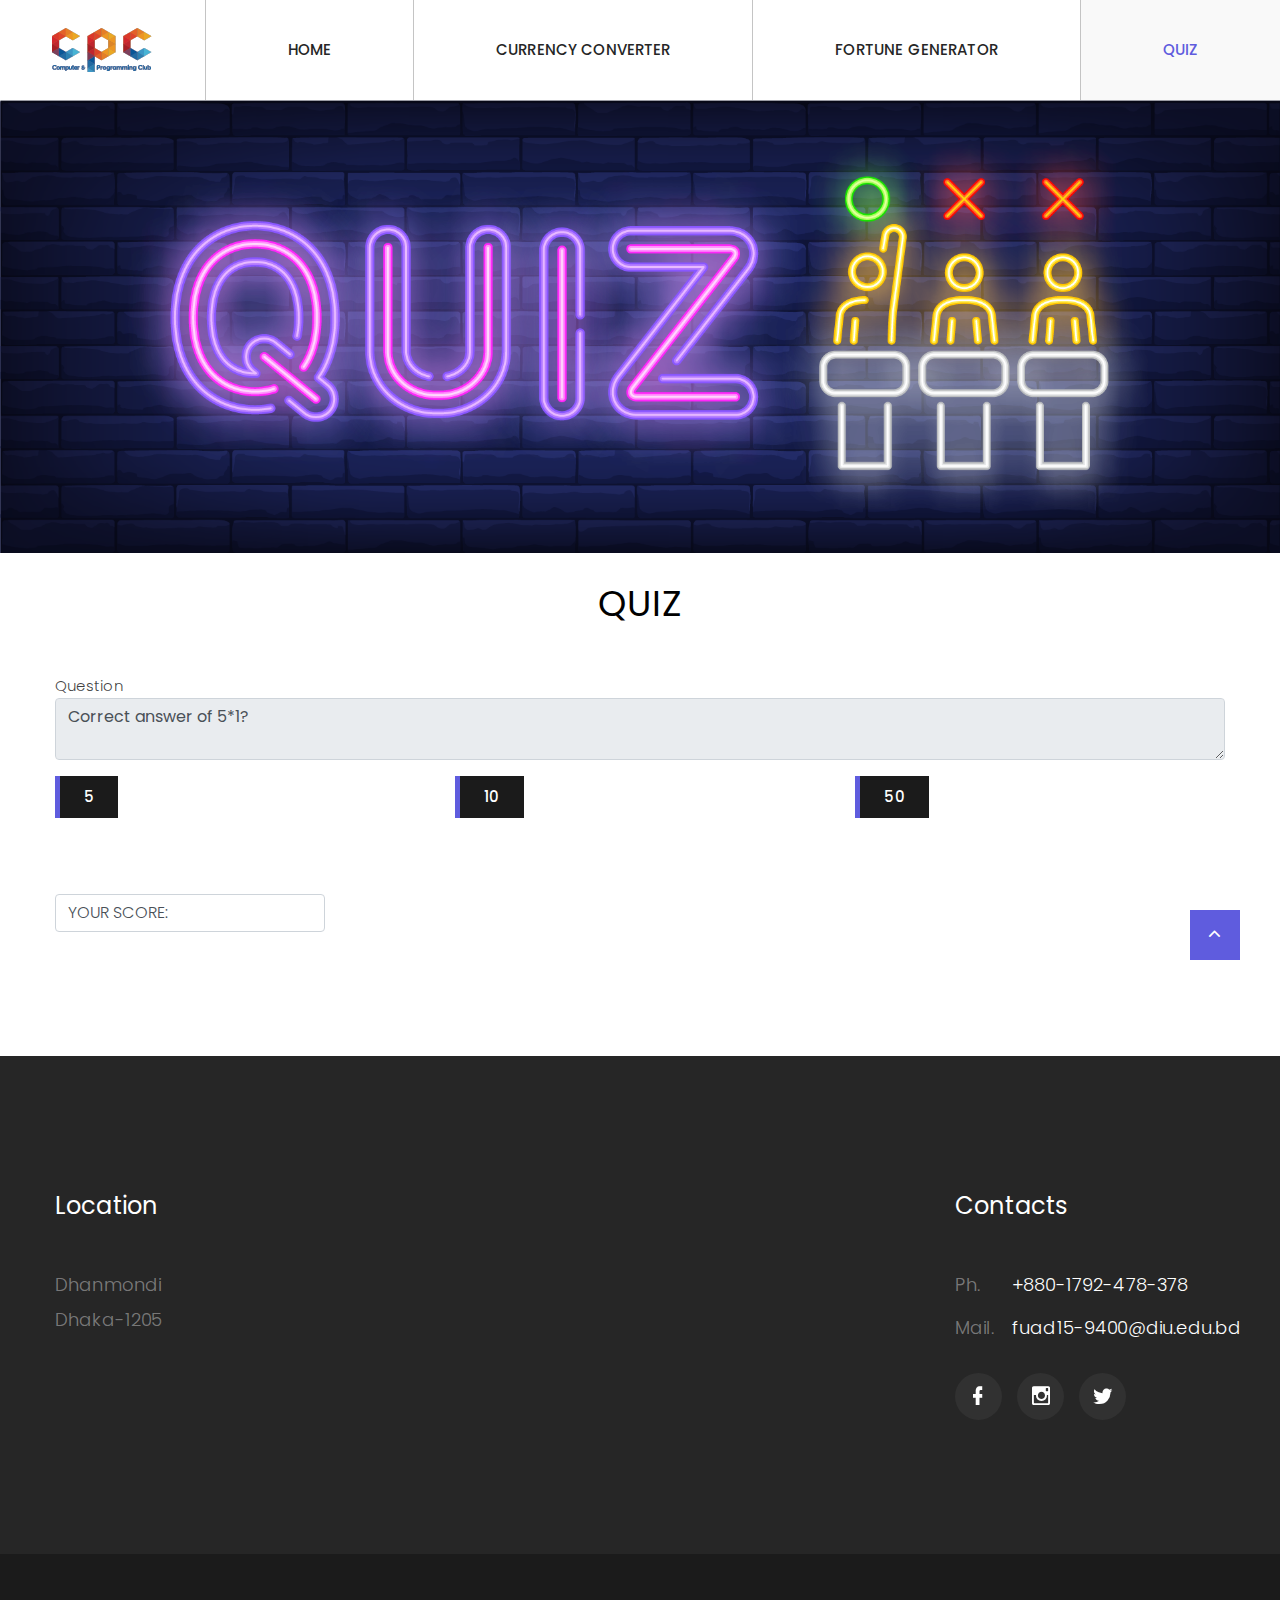
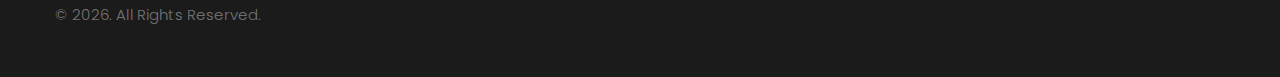
==== commit c942d391: "quiz app answer add" ====
--- a/quiz.html
+++ b/quiz.html
@@ -239,7 +239,7 @@
           adjustScore(true);
           btnProvideQuestion();
         } else {
-          alert("Loser!");
+          alert("Loser! The right answer is "+ randomQuestion.rightAnswer);
           adjustScore(false);
         }
       }
